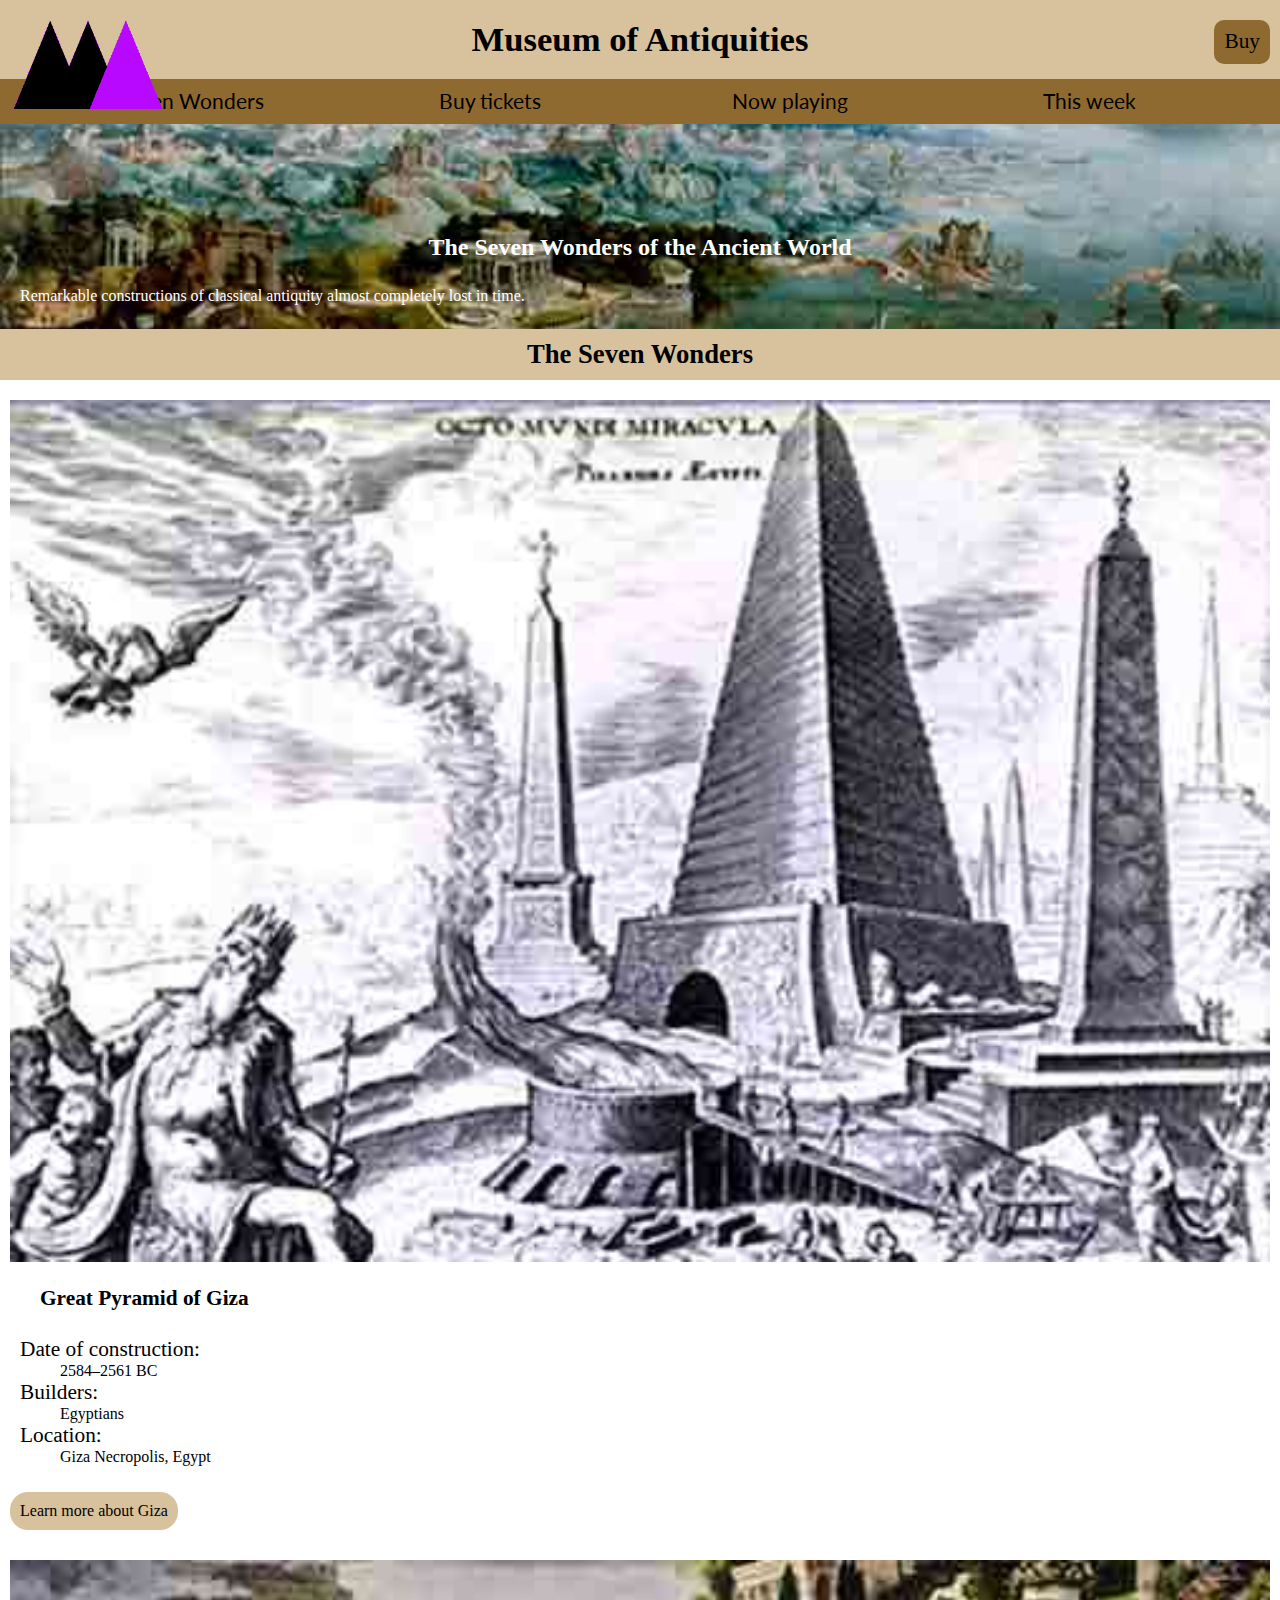
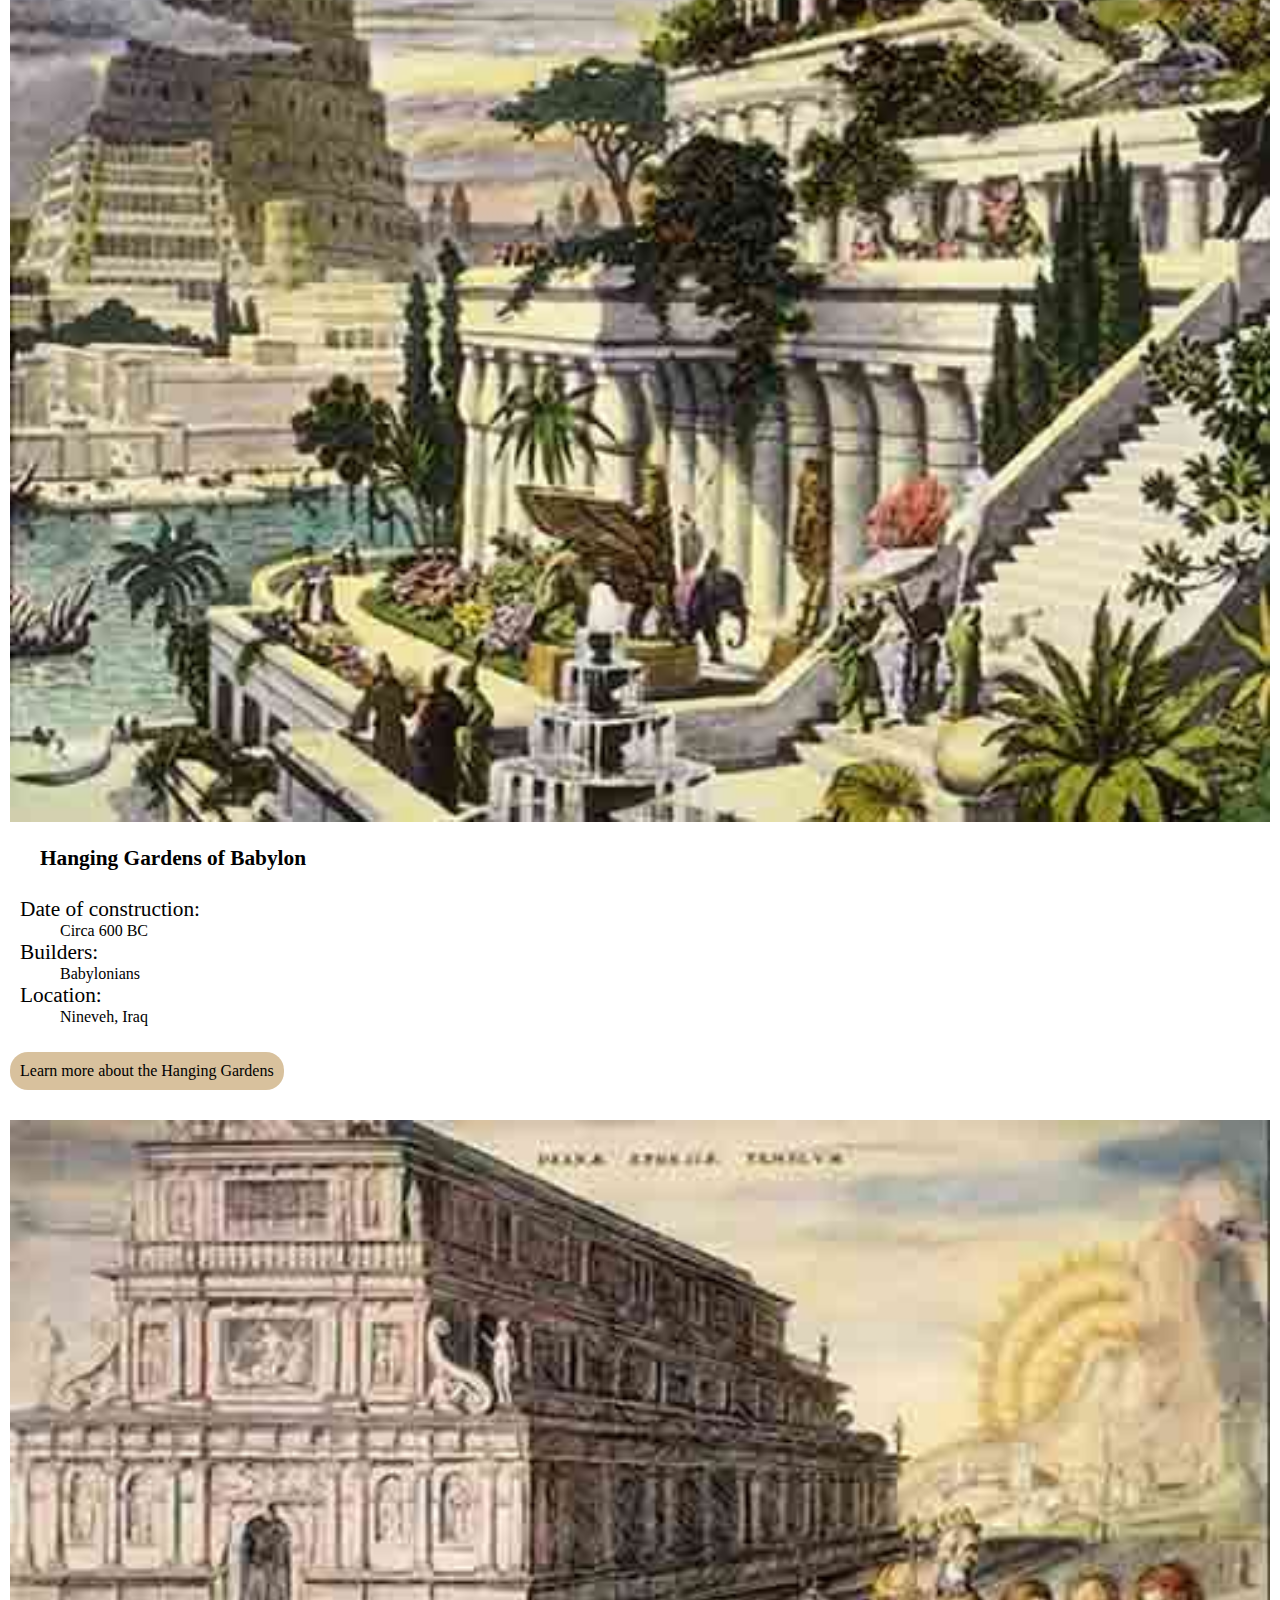
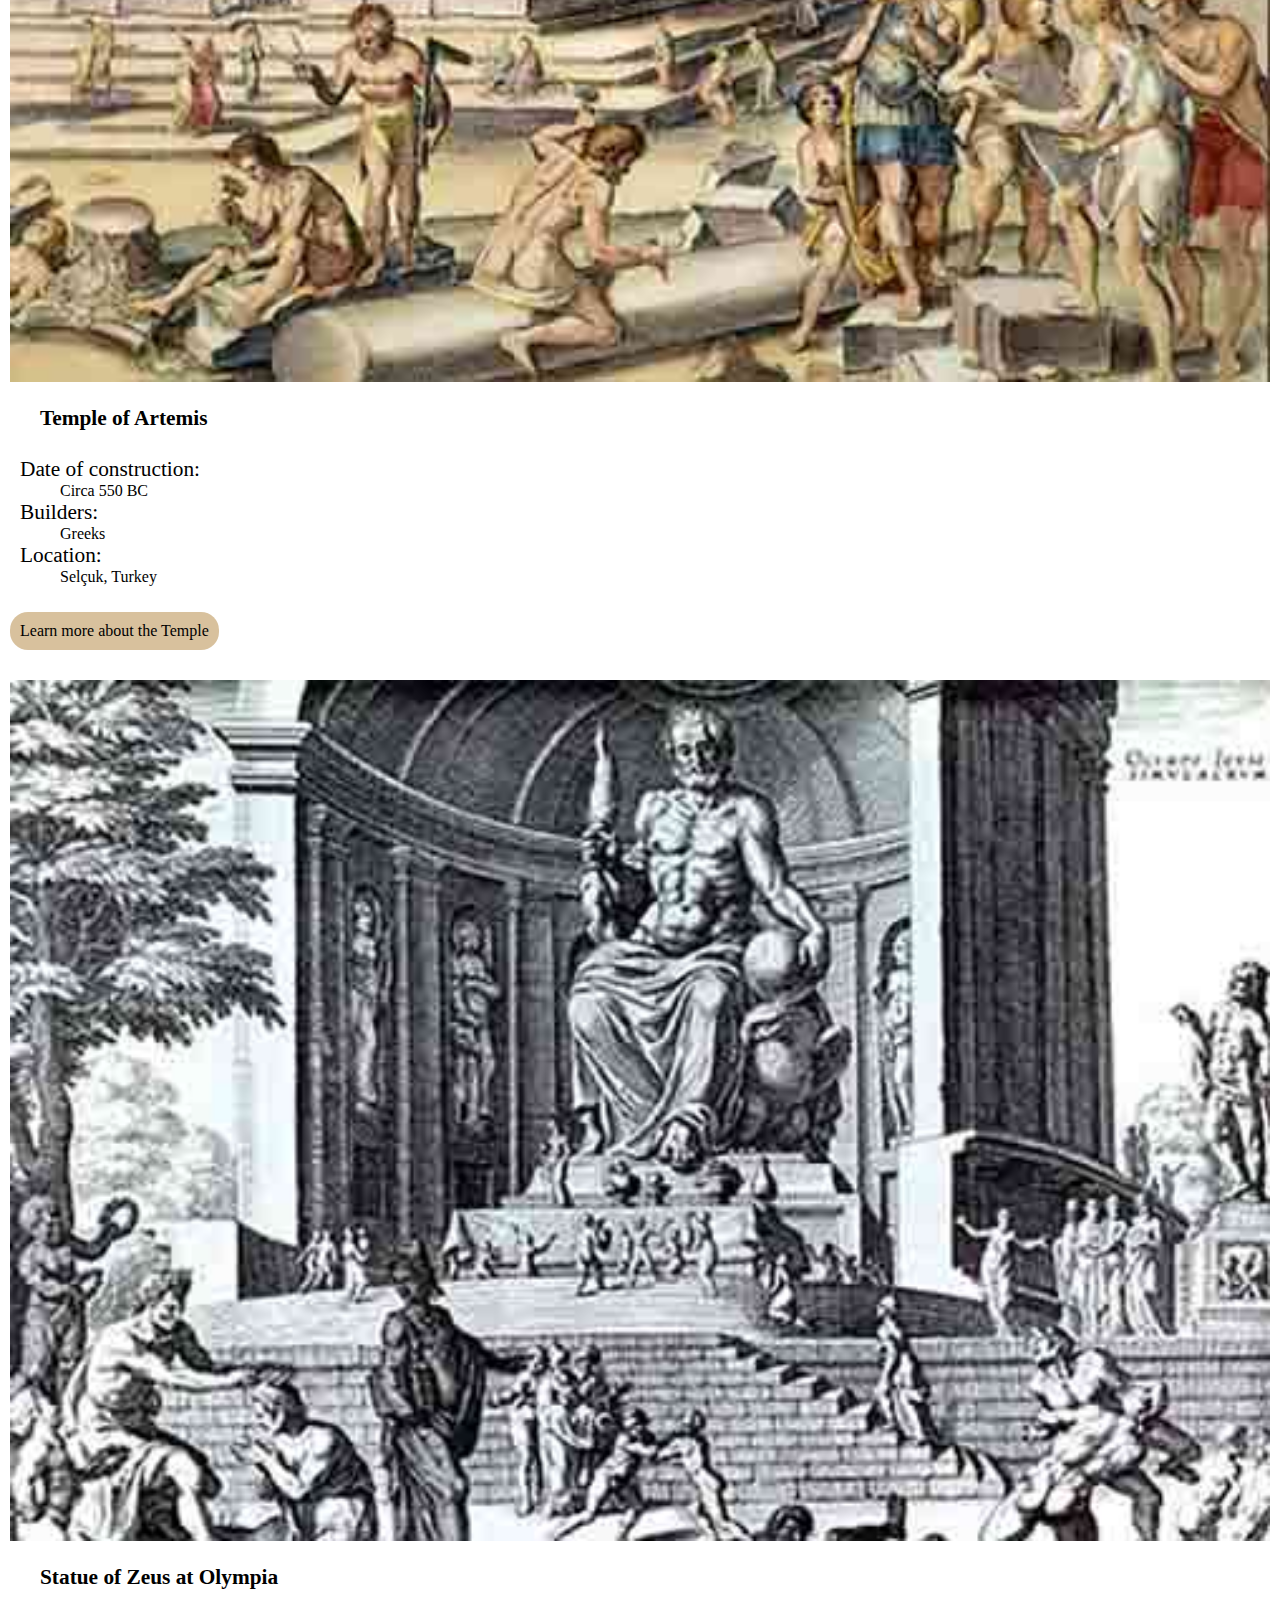
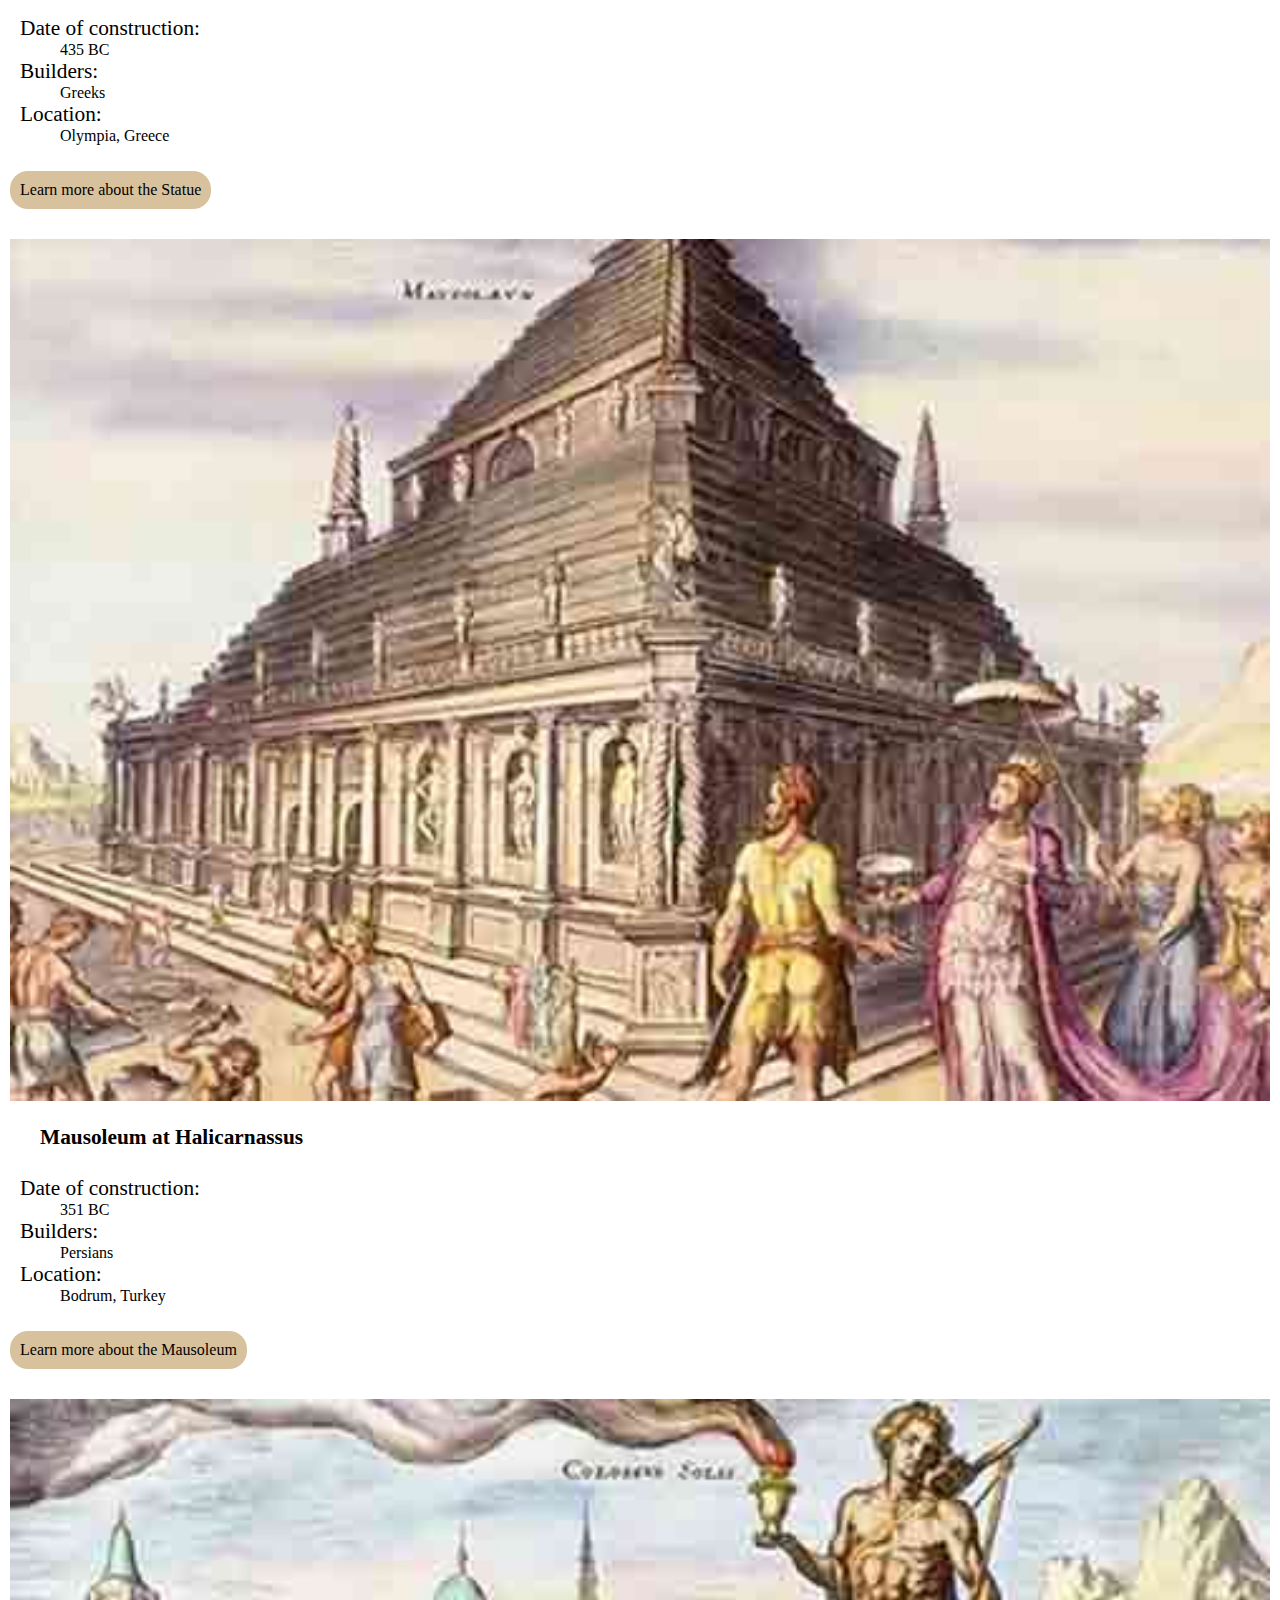
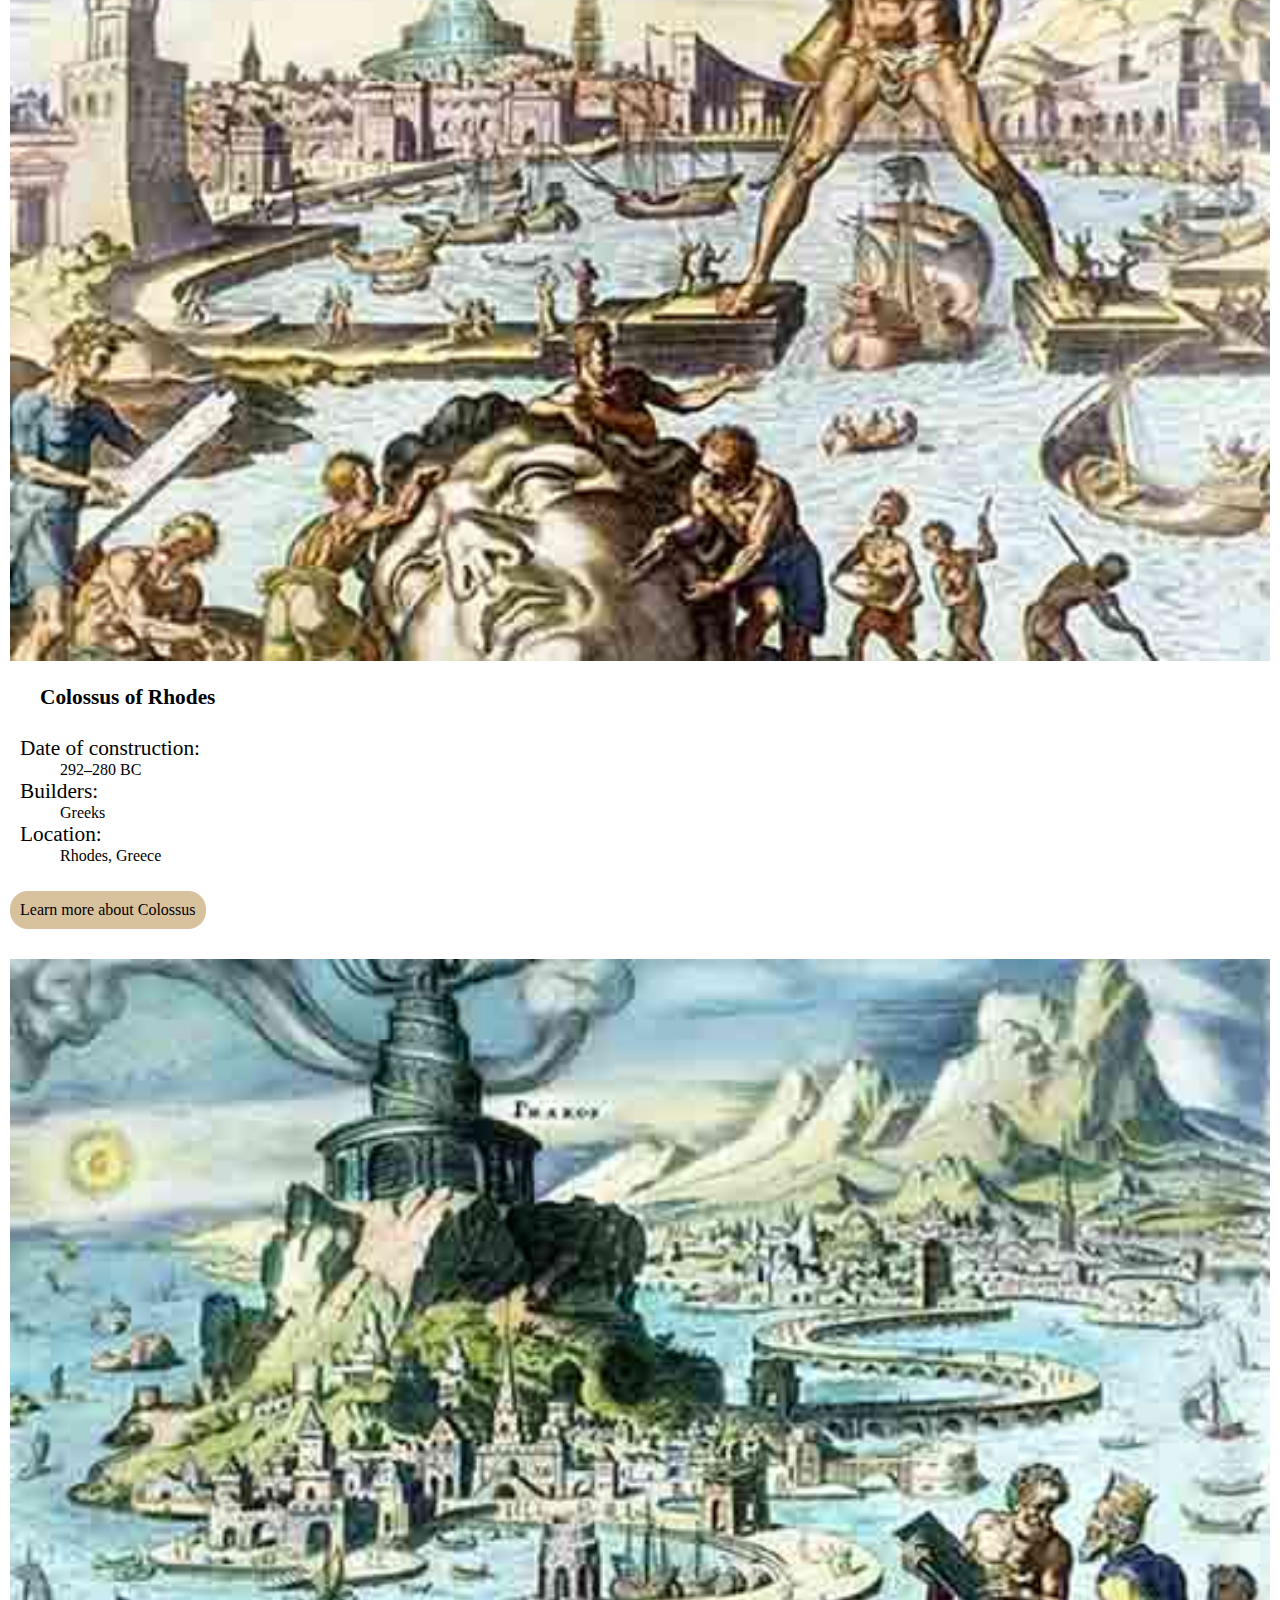
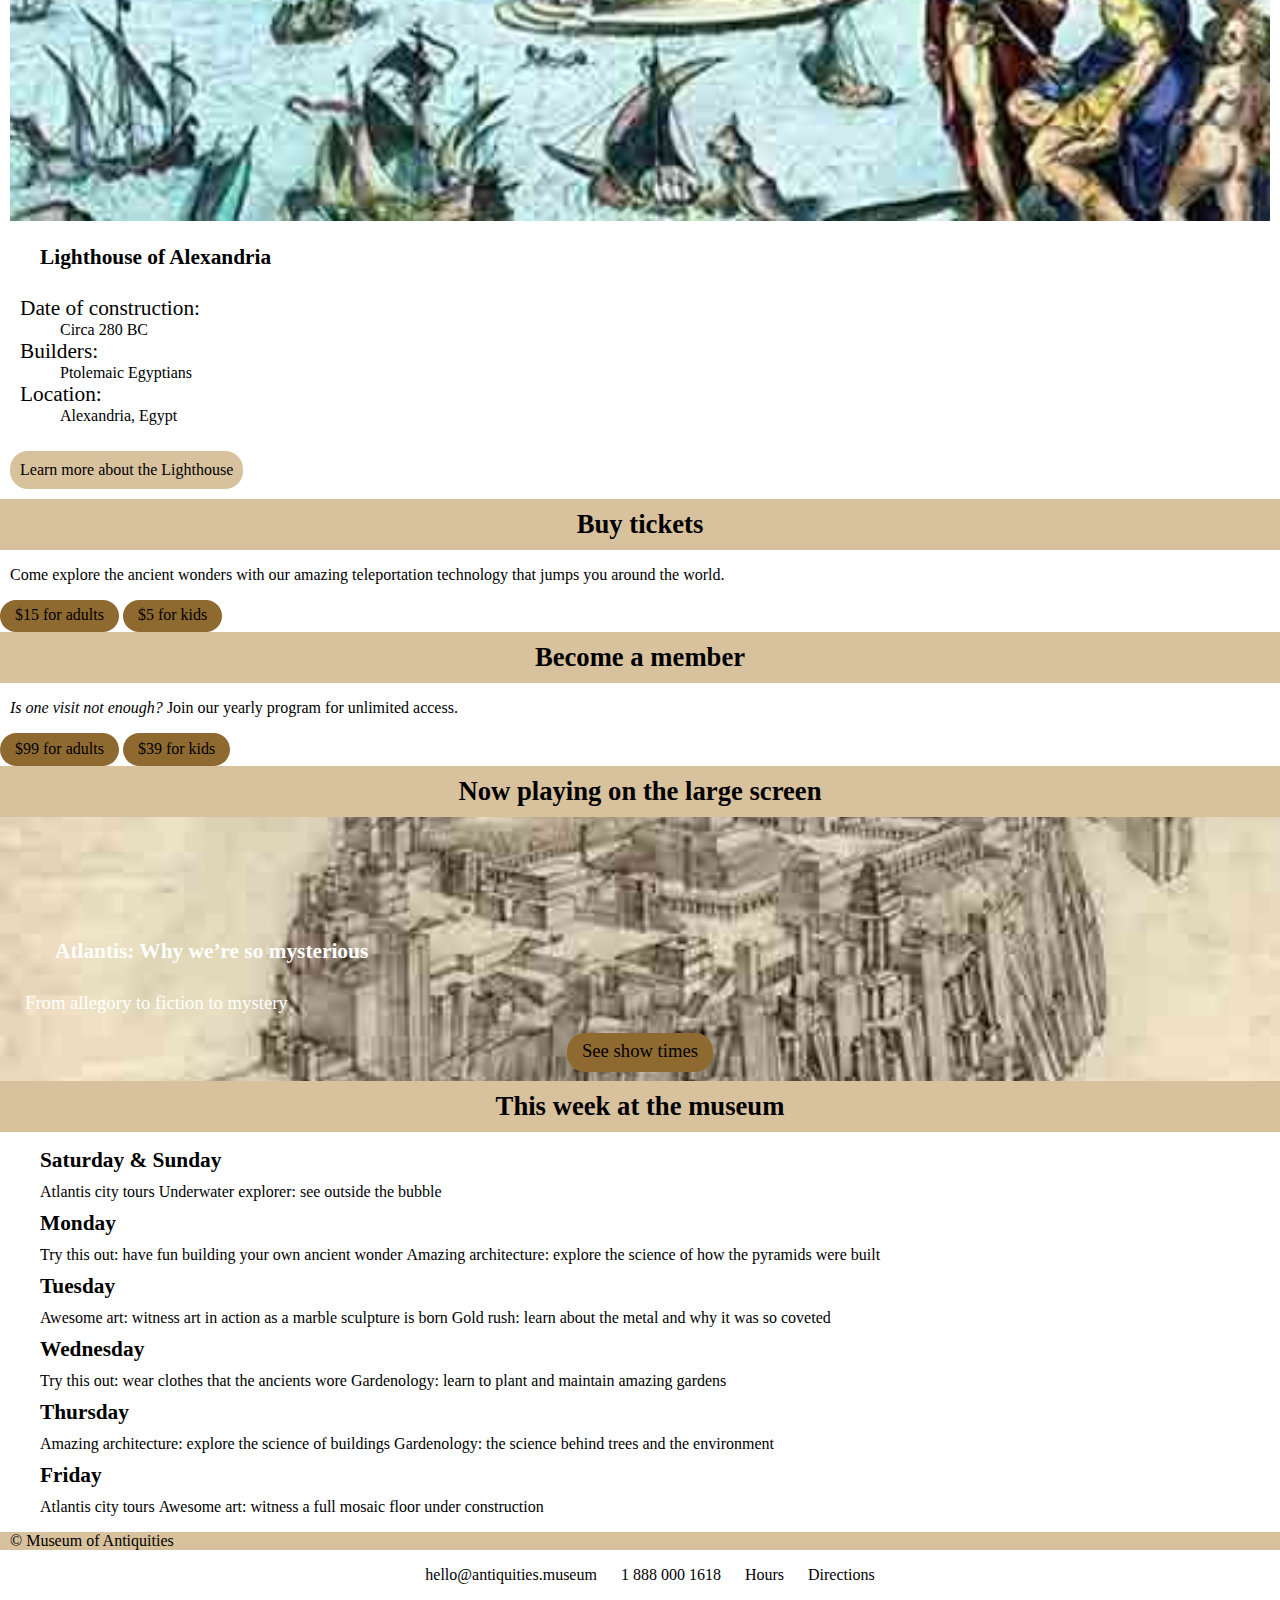
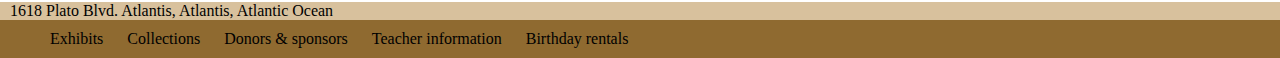
==== index.html @ 50711bfc "meta names" ====
<!DOCTYPE html>
<html lang="en-ca">
	<head>
		<meta charset="utf-8">
		<title>Museum of Antiquities</title>
		<link href="css/main.css" rel="stylesheet">
		<link href='https://fonts.googleapis.com/css?family=Gentium+Book+Basic:400,700|Lato' rel='stylesheet' type='text/css'>
		<meta name="viewport" content="width=device-width,initial-scale=1">
		<meta name="handheldfriendly" content="true">
		<meta name="mobileoptimized" content="240">
	</head>
	<body>

<header>
	<h1>Museum of Antiquities</h1>
	<a class="buy" href="#buy">Buy</a>
	<img class="logo" src="images/logo.png">

	<nav>
		<ol class="nav">
			<li><a href="#seven">Seven Wonders</a></li>
			<li><a href="#buy">Buy tickets</a></li>
			<li><a href="#now">Now playing</a></li>
			<li><a href="#week">This week</a></li>
		</ol>
	</nav>
</header>

<figure>
<figcaption class="banner">
		<h2> The Seven Wonders of the Ancient World</h2>
			<p>Remarkable constructions of classical antiquity almost completely lost in time.</p>
</figcaption>
</figure>

<h3 id="seven"> The Seven Wonders</h3>

<img class="wonders" src="images/giza.jpg" alt="">
<h4>Great Pyramid of Giza</h4>
	<div>
		<dl>
			<dt>Date of construction:</dt><dd> 2584–2561 BC</dd>
			<dt>Builders:</dt><dd> Egyptians</dd>
			<dt>Location:</dt><dd> Giza Necropolis, Egypt</dd>
		</dl>
	</div>

<a class="button" href="">Learn more about Giza</a>


<img class="wonders" src="images/hanging-gardens.jpg" alt="">
<h4>Hanging Gardens of Babylon</h4>
	<div>
		<dl>
			<dt>Date of construction:</dt><dd> Circa 600 BC</dd>
			<dt>Builders:</dt><dd> Babylonians</dd>
			<dt>Location:</dt><dd> Nineveh, Iraq</dd>
		</dl>
	</div>

<a class="button" href="">Learn more about the Hanging Gardens</a>

<img class="wonders" src="images/temple-of-artemis.jpg" alt="">
<h4>Temple of Artemis</h4>
	<div>
		<dl>
			<dt>Date of construction:</dt><dd> Circa 550 BC</dd>
			<dt>Builders:</dt><dd> Greeks</dd>
			<dt>Location:</dt><dd> Selçuk, Turkey</dd>
		</dl>
	</div>

<a class="button" href="#">Learn more about the Temple</a>

<img class="wonders" src="images/statue-of-zues.jpg" alt="">
<h4>Statue of Zeus at Olympia</h4>
	<div>
		<dl>
			<dt>Date of construction:</dt><dd> 435 BC</dd>
			<dt>Builders:</dt><dd> Greeks</dd>
			<dt>Location:</dt><dd> Olympia, Greece</dd>
		</dl>
	</div>

<a class="button" href="#">Learn more about the Statue</a>

<img class="wonders" src="images/mausoleum.jpg" alt="">
<h4>Mausoleum at Halicarnassus</h4>
	<div>
		<dl>
			<dt>Date of construction:</dt><dd> 351 BC</dd>
			<dt>Builders:</dt><dd> Persians</dd>
			<dt>Location:</dt><dd> Bodrum, Turkey</dd>
		</dl>
	</div>

<a class="button" href="#">Learn more about the Mausoleum</a>

<img class="wonders" src="images/colossus.jpg" alt="">
<h4>Colossus of Rhodes</h4>
	<div>
		<dl>
			<dt>Date of construction:</dt><dd> 292–280 BC</dd>
			<dt>Builders:</dt><dd> Greeks</dd>
			<dt>Location:</dt><dd> Rhodes, Greece</dd>
		</dl>
	</div>

<a class="button" href="#">Learn more about Colossus</a>

<img class="wonders" src="images/pharos-of-alexandria.jpg" alt="">
<h4>Lighthouse of Alexandria</h4>
	<div>
		<dl>
			<dt>Date of construction:</dt><dd> Circa 280 BC</dd>
			<dt>Builders:</dt><dd> Ptolemaic Egyptians</dd>
			<dt>Location:</dt><dd> Alexandria, Egypt</dd>
		</dl>
	</div>

<a class="button" href="#">Learn more about the Lighthouse</a>

<h3 id="buy">Buy tickets</h3>

<p>Come explore the ancient wonders with our amazing teleportation technology that jumps you around the world.</p>

<a class="tickets" href="#money">$15 for adults</a>
<a class="tickets" href="#money">$5 for kids</a>

<h3>Become a member</h3>

<p><em>Is one visit not enough?</em>
Join our yearly program for unlimited access.</p>

<a class="tickets" href="#money">$99 for adults</a>
<a class="tickets" href="#money">$39 for kids</a>



<h3 id="now">Now playing on the large screen</h3>

<figure>
	<figcaption class="atlantis">
		<h4>Atlantis: Why we’re so mysterious</h4>
			<p>From allegory to fiction to mystery</p>
			<a class="tickets" href="#money">See show times</a>
	</figcaption>
</figure>



<h3 id="week">This week at the museum</h3>
	<ol>
		<li>
			<h4>Saturday & Sunday</h4>
				<ul>
					<li>Atlantis city tours</li>
					<li>Underwater explorer: see outside the bubble</li>
				</ul>
		</li>

		<li>
			<h4>Monday</h4>
				<ul>
					<li>Try this out: have fun building your own ancient wonder</li>
					<li>Amazing architecture: explore the science of how the pyramids were built</li>
				</ul>
		</li>

		<li>
			<h4>Tuesday</h4>
				<ul>
					<li>Awesome art: witness art in action as a marble sculpture is born</li>
					<li>Gold rush: learn about the metal and why it was so coveted</li>
				</ul>
		</li>

		<li>
			<h4>Wednesday</h4>
				<ul>
					<li>Try this out: wear clothes that the ancients wore</li>
					<li>Gardenology: learn to plant and maintain amazing gardens</li>
				</ul>
		</li>

		<li>
			<h4>Thursday</h4>
				<ul>
					<li>Amazing architecture: explore the science of buildings</li>
					<li>Gardenology: the science behind trees and the environment</li>
				</ul>
		</li>

		<li>
			<h4>Friday</h4>
				<ul>
					<li>Atlantis city tours</li>
					<li>Awesome art: witness a full mosaic floor under construction</li>
				</ul>
		</li>
	</ol>

<footer>
	<p>© Museum of Antiquities</p>
		<ul class="contact">
			<li><a class="space" href="#email">hello@antiquities.museum</a></li>
			<li><a href="#number">1 888 000 1618</a></li>
			<li><a class="space" href="#hours">Hours</a></li>
			<li><a href="#directions">Directions</a></li>
		</ul>

	<p>1618 Plato Blvd.
		Atlantis, Atlantis, Atlantic Ocean</p>
		<ul class="bottom">
			<li><a class="link" href="#exhibits">Exhibits</a></li>
			<li><a class="link" href="#collections">Collections</a></li>
			<li><a class="link" href="#donors">Donors & sponsors</a></li>
			<li><a class="link" href="#teacher">Teacher information</a></li>
			<li><a class="link" href="#birthday">Birthday rentals</a></li>
		</ul>
</footer>
</body>

</html>
---- css/main.css ----
html {
	box-sizing: border-box;
}

*, *::before, *::after {
	box-sizing: inherit;
}

body{
	margin:0;
}

h1{
	text-align: center;
	margin:0;
	font-size: 26pt;
	padding-top: 20px;
	padding-bottom: 20px;
	background-color: #d8c19d;
	font-family:'Gentium Book Basic', serif;
}

.buy{
	position: absolute;
	top: 20px;
	right:10px;
	font-size: 16pt;
	background-color: #8f6a30;
	border-radius: 10px;
	padding-right: 10px;
	padding-left: 10px;
}

nav{
	background-color:#8f6a30;
}

nav ol{
	text-decoration: none;
	font-size: 16pt;
	margin: 0;
	padding: 0;
	text-align: center;
	font-family: 'Lato', sans-serif;
}

nav li{
	display: inline-block;
	width: 23%;
	margin:0;
	padding:0px;
	text-align: center;
}
.nav a {
	text-decoration: none;
	display: block;
}

.nav a:hover {
	background-color:#5f3a00;
	color: #fff;
}

a{
	text-decoration: none;
	display: block;
	padding: 0.4em 0 0.5em;
	color: #000;
}

.button{
	background-color:#d8c19d;
	display: inline-block;
	padding: 10px;
	border-radius: 18px;
	text-align: center;
	margin: 10px;
}

figcaption{
	margin: 0;
	padding: 5em 10px 0.5em;
	color: #fff;
	font-size: 12pt;
	text-align: center;
	position:relative;
	display: block;
}

.banner{
	background: url("../images/maerten.jpg") center center / cover no-repeat;
	width: 100%;
}

figure{
	margin:0;
}

h2{
	text-align: center;
	padding:10px;
	margin-bottom: 0;
	font-family:'Gentium Book Basic', serif;
}

h3{
	text-align: center;
	padding:10px;
	margin-bottom: 0;
	background-color: #d8c19d;
	margin-top: 0;
	font-size: 20pt;
	font-family:'Gentium Book Basic', serif;
}

h4{
	text-align: left;
	padding: 10px;
	margin-top: 10px;
	margin-bottom: 0;
	padding-top: 0;
	font-size: 16pt;
	padding-left: 40px;
}

.wonders{
	width: 100%;
	padding: 10px;
	padding-top: 20px;
}

div{
	text-align: left;
	padding: 20px;
	padding-top: 0px;
	padding-bottom: 0px;
	display: block;
}

dt{
	display: inline-block;
	font-size: 16pt;
	padding-right: 20px;
}

dd{

	display: block;
}

p{
	padding-left: 10px;
	padding-right: 10px;
	text-align: left;
}

.atlantis{
	background: url("../images/maroti.jpg") center center / cover no-repeat;
	width: 100%;
	margin: 0;
	padding: 6em 15px 0.5em;
	color: #fff;
	font-size: 14pt;
	text-align: center;
	position:relative;
	display: block;
}

.tickets{
text-align: center;
display: inline-block;
padding-left: 15px;
padding-right: 15px;
background-color: #8f6a30;
border-radius: 18px;

}

ol{
	text-decoration: none;
	list-style: none;
	padding: 0;
}

ul li{
	list-style: none;
	text-align: left;
	padding: 0;
	display: inline-block;
}

.bottom{
	background-color: #8f6a30;
	margin: 0;
	width: 100%;
}

.link{
	padding: 10px;
}

li{
	text-align: left;
}

footer p{
	background-color: #d8c19d;
	margin:0;
}

.contact{
	text-align: center;
	padding:10px;
	margin: 0;
}

.space{
	padding-left: 20px;
	padding-right: 20px;
	text-align: center;
	display: inline-block;
}

.logo{
	position: absolute;
	top: 20px;
	width:13%;
	padding-left: 10px;
}
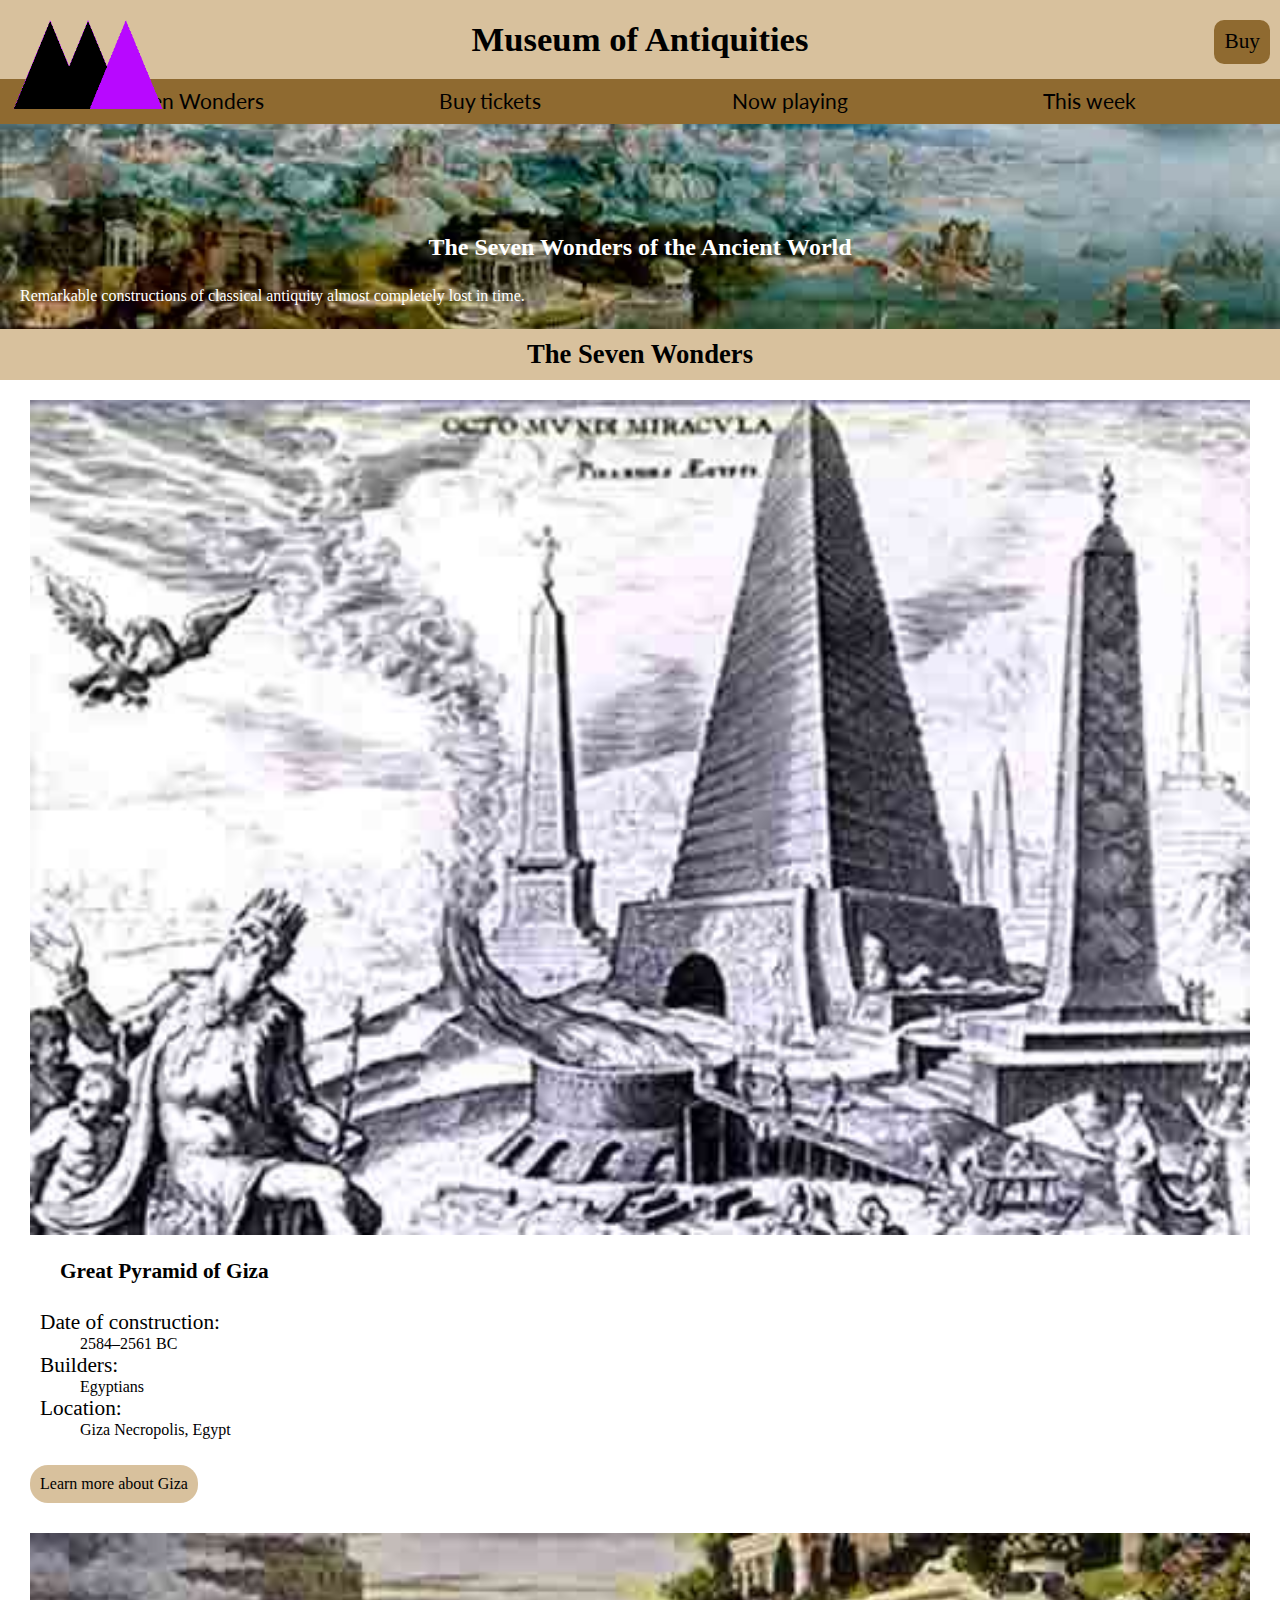
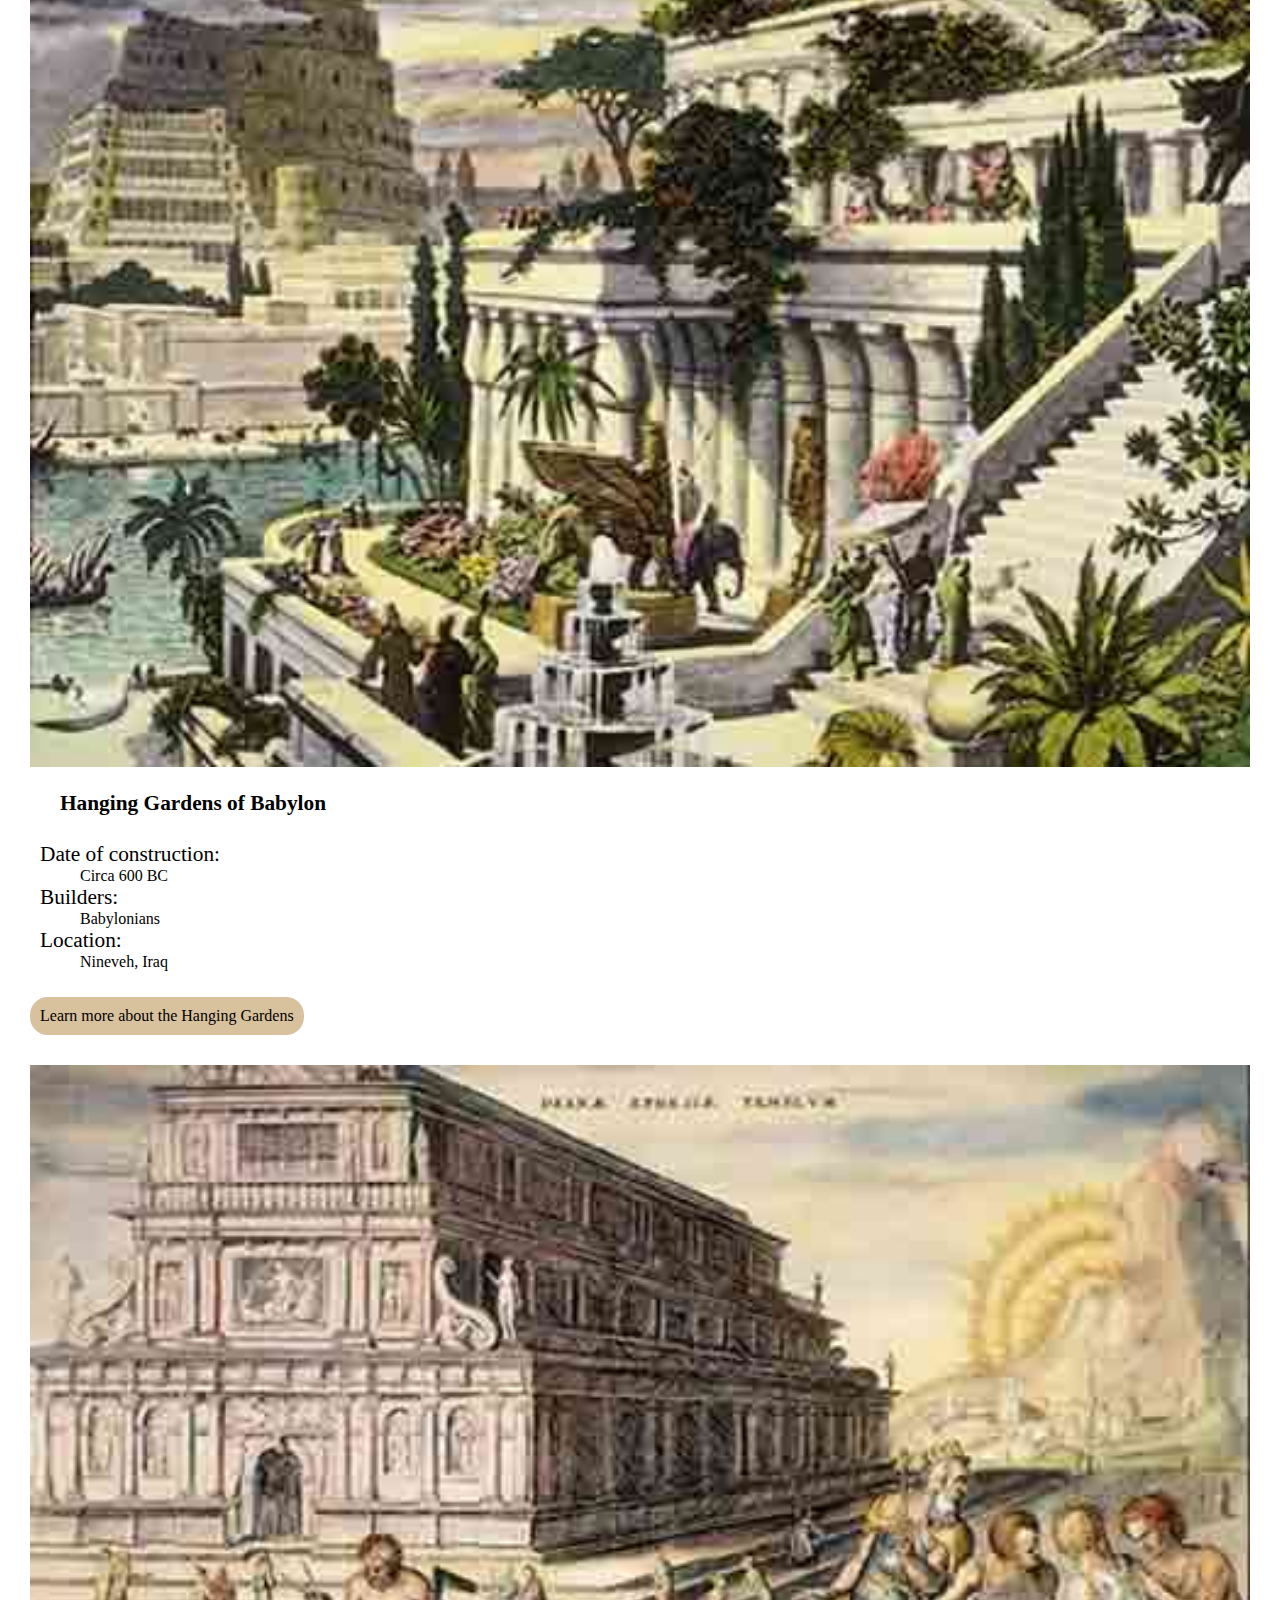
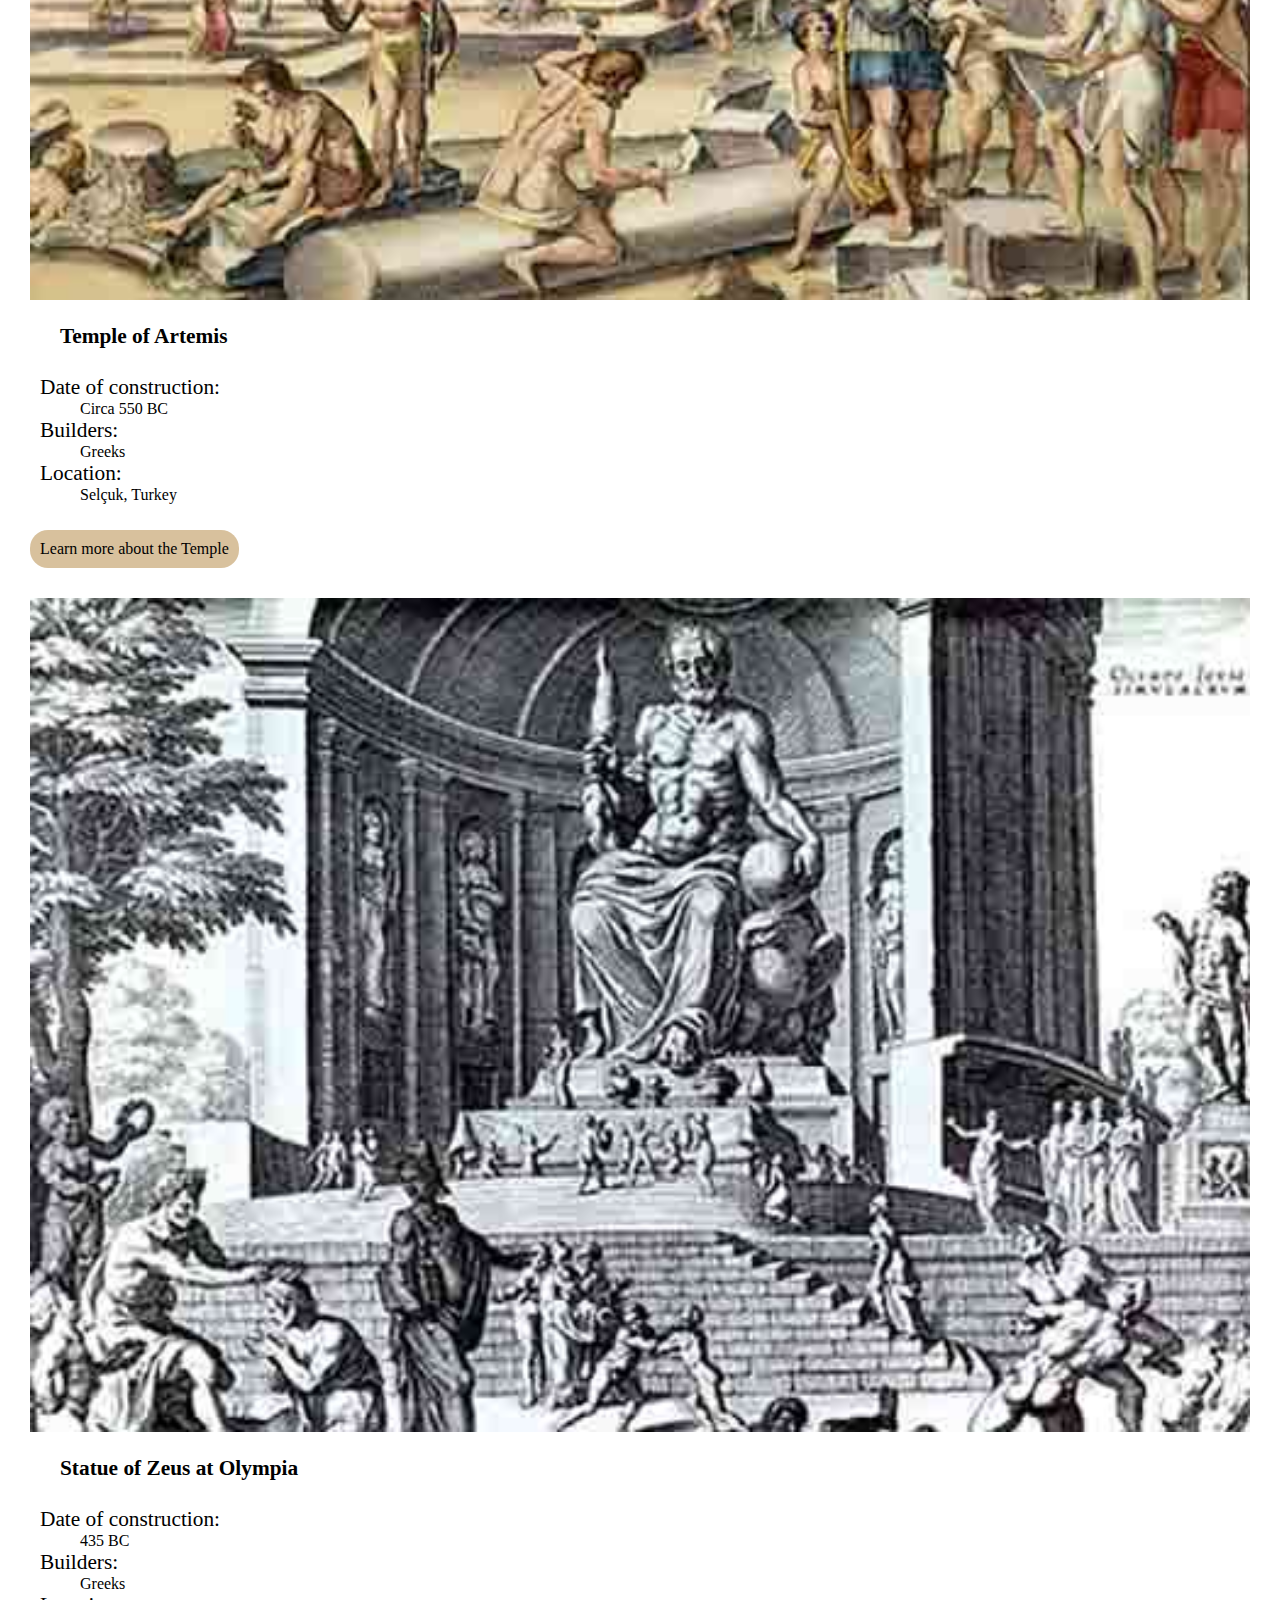
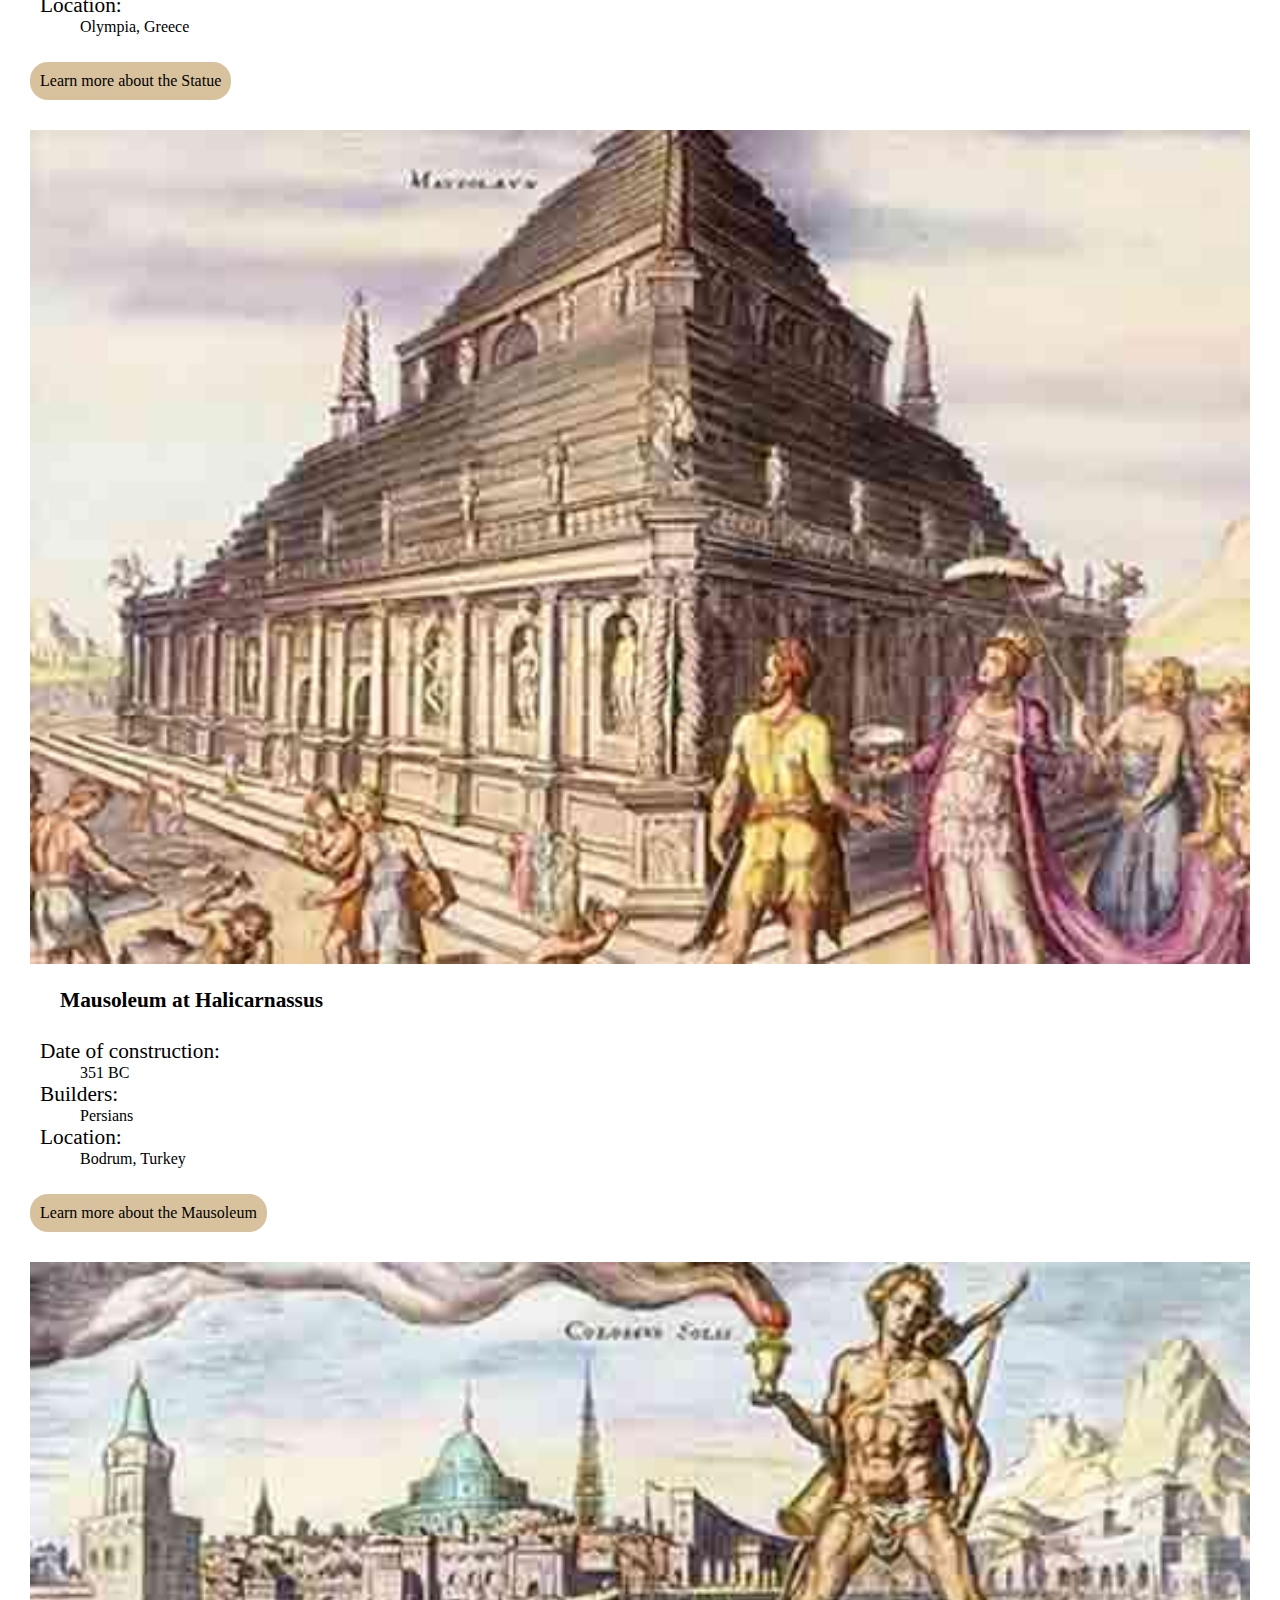
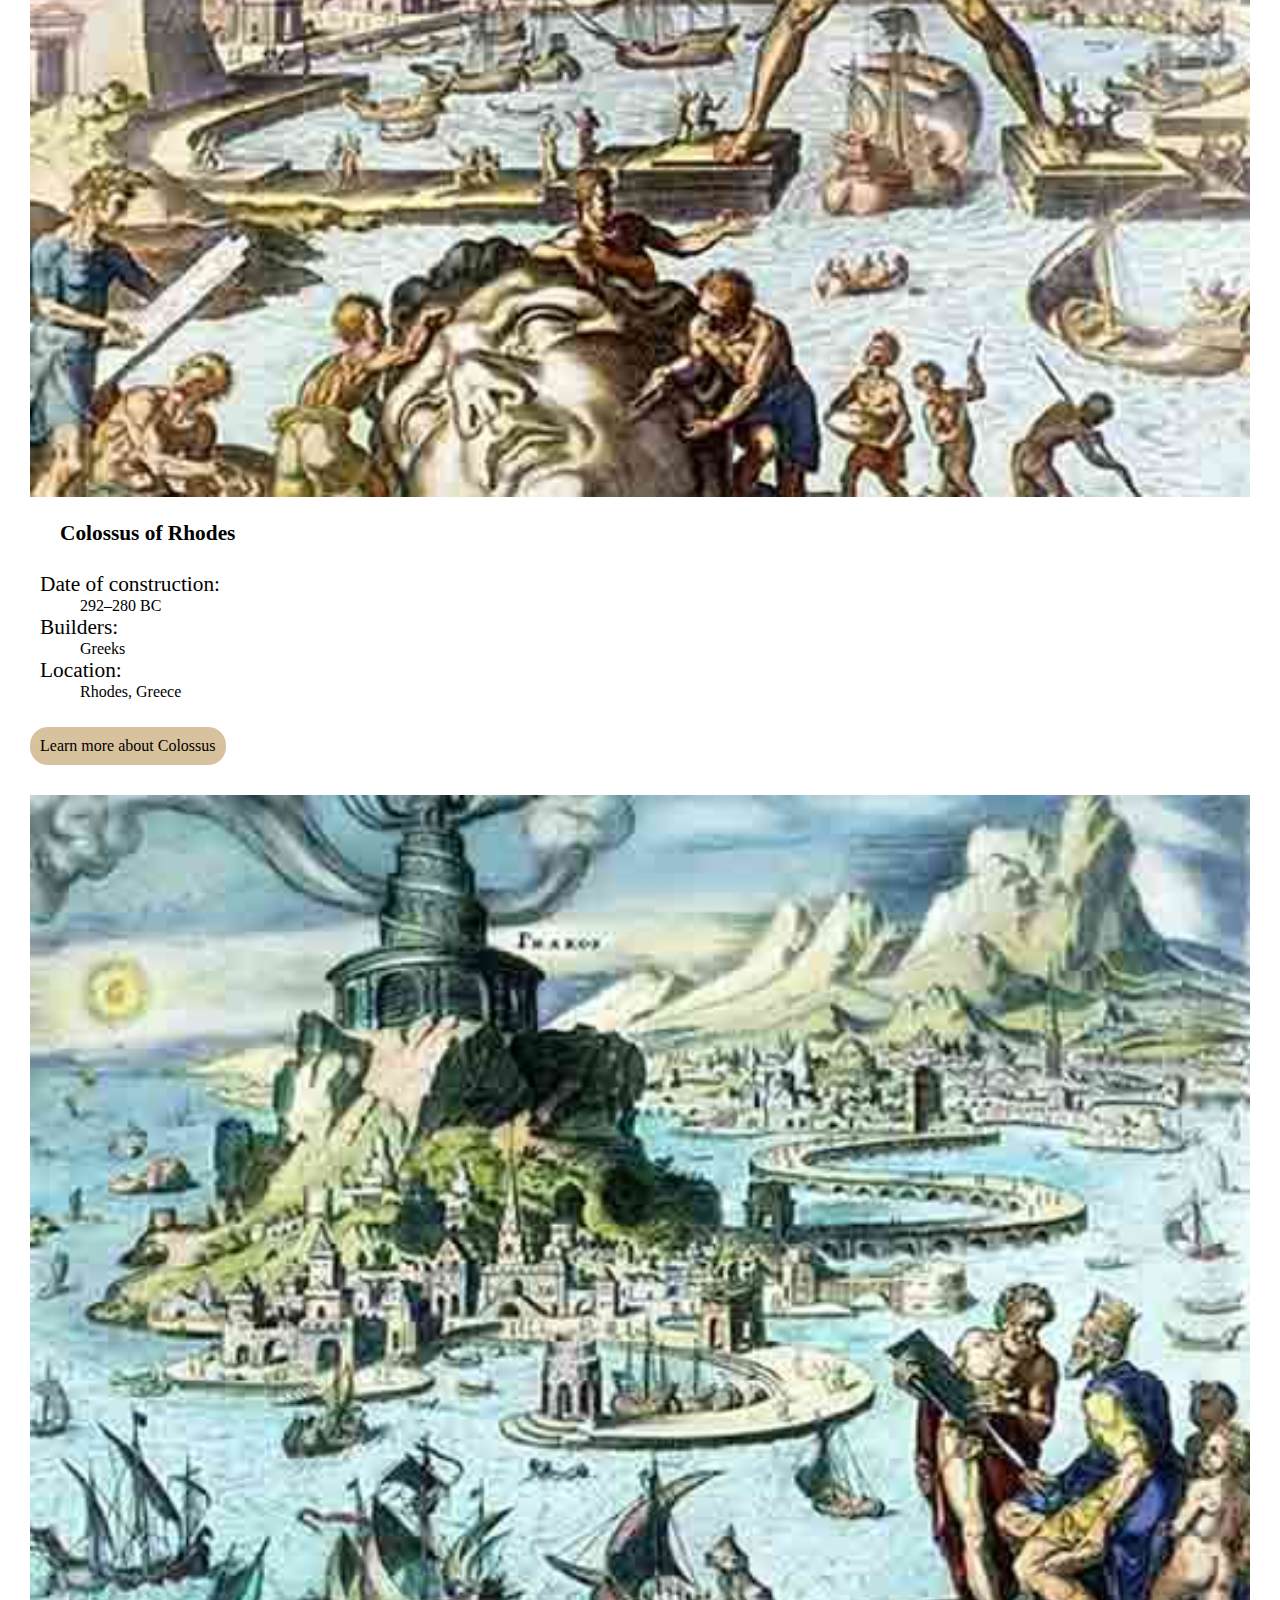
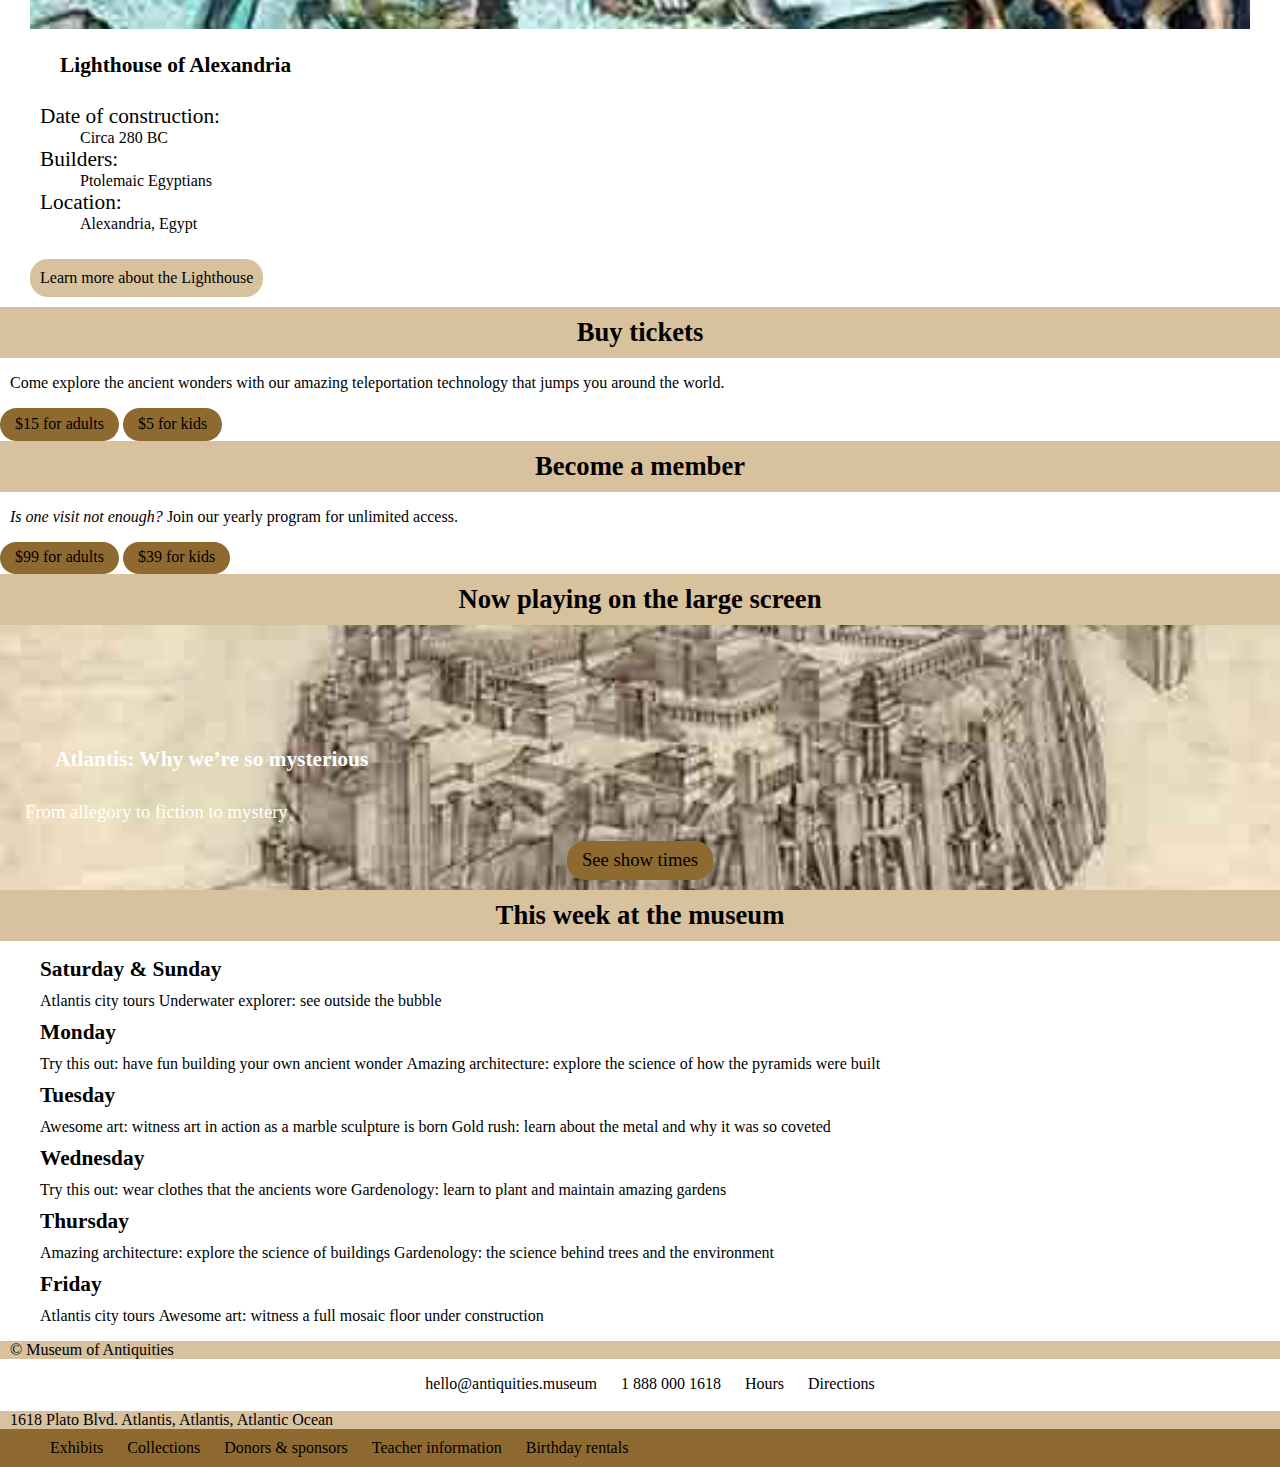
==== commit 049fd743: "Div and class" ====
--- a/index.html
+++ b/index.html
@@ -14,7 +14,7 @@
 <header>
 	<h1>Museum of Antiquities</h1>
 	<a class="buy" href="#buy">Buy</a>
-	<img class="logo" src="images/logo.png">
+	<img class="logo" alt="" src="images/logo.png" >
 
 	<nav>
 		<ol class="nav">
@@ -35,90 +35,104 @@
 
 <h3 id="seven"> The Seven Wonders</h3>
 
+
+<div class="left">
 <img class="wonders" src="images/giza.jpg" alt="">
 <h4>Great Pyramid of Giza</h4>
-	<div>
-		<dl>
-			<dt>Date of construction:</dt><dd> 2584–2561 BC</dd>
-			<dt>Builders:</dt><dd> Egyptians</dd>
-			<dt>Location:</dt><dd> Giza Necropolis, Egypt</dd>
+	<div class="info">
+		<dl>
+			<dt class="date">Date of construction:</dt><dd class="when"> 2584–2561 BC</dd>
+			<dt class="builders">Builders:</dt><dd class="who"> Egyptians</dd>
+			<dt class="location">Location:</dt><dd class="place"> Giza Necropolis, Egypt</dd>
 		</dl>
 	</div>
 
 <a class="button" href="">Learn more about Giza</a>
-
-
+</div>
+
+<div class="right">
 <img class="wonders" src="images/hanging-gardens.jpg" alt="">
 <h4>Hanging Gardens of Babylon</h4>
-	<div>
-		<dl>
-			<dt>Date of construction:</dt><dd> Circa 600 BC</dd>
-			<dt>Builders:</dt><dd> Babylonians</dd>
-			<dt>Location:</dt><dd> Nineveh, Iraq</dd>
+	<div class="info">
+		<dl>
+			<dt class="date">Date of construction:</dt><dd class="when"> Circa 600 BC</dd>
+			<dt class="builders">Builders:</dt><dd class="who"> Babylonians</dd>
+			<dt class="location">Location:</dt><dd class="place"> Nineveh, Iraq</dd>
 		</dl>
 	</div>
 
 <a class="button" href="">Learn more about the Hanging Gardens</a>
-
+</div>
+
+<div class="left">
 <img class="wonders" src="images/temple-of-artemis.jpg" alt="">
 <h4>Temple of Artemis</h4>
-	<div>
-		<dl>
-			<dt>Date of construction:</dt><dd> Circa 550 BC</dd>
-			<dt>Builders:</dt><dd> Greeks</dd>
-			<dt>Location:</dt><dd> Selçuk, Turkey</dd>
+	<div class="info">
+		<dl>
+			<dt class="date">Date of construction:</dt><dd class="when"> Circa 550 BC</dd>
+			<dt class="builders">Builders:</dt><dd class="who"> Greeks</dd>
+			<dt class="location">Location:</dt><dd class="place"> Selçuk, Turkey</dd>
 		</dl>
 	</div>
 
 <a class="button" href="#">Learn more about the Temple</a>
-
+</div>
+
+<div class="right">
 <img class="wonders" src="images/statue-of-zues.jpg" alt="">
 <h4>Statue of Zeus at Olympia</h4>
-	<div>
-		<dl>
-			<dt>Date of construction:</dt><dd> 435 BC</dd>
-			<dt>Builders:</dt><dd> Greeks</dd>
-			<dt>Location:</dt><dd> Olympia, Greece</dd>
+	<div class="info">
+		<dl>
+			<dt class="date">Date of construction:</dt><dd class="when"> 435 BC</dd>
+			<dt class="builders">Builders:</dt><dd class="who"> Greeks</dd>
+			<dt class="location">Location:</dt><dd class="place"> Olympia, Greece</dd>
 		</dl>
 	</div>
 
 <a class="button" href="#">Learn more about the Statue</a>
-
+</div>
+
+<div class="left">
 <img class="wonders" src="images/mausoleum.jpg" alt="">
 <h4>Mausoleum at Halicarnassus</h4>
-	<div>
-		<dl>
-			<dt>Date of construction:</dt><dd> 351 BC</dd>
-			<dt>Builders:</dt><dd> Persians</dd>
-			<dt>Location:</dt><dd> Bodrum, Turkey</dd>
+	<div class="info">
+		<dl>
+			<dt class="date">Date of construction:</dt><dd class="when"> 351 BC</dd>
+			<dt class="builders">Builders:</dt><dd class="who"> Persians</dd>
+			<dt class="location">Location:</dt><dd class="place"> Bodrum, Turkey</dd>
 		</dl>
 	</div>
 
 <a class="button" href="#">Learn more about the Mausoleum</a>
-
+</div>
+
+<div class="left">
 <img class="wonders" src="images/colossus.jpg" alt="">
 <h4>Colossus of Rhodes</h4>
-	<div>
-		<dl>
-			<dt>Date of construction:</dt><dd> 292–280 BC</dd>
-			<dt>Builders:</dt><dd> Greeks</dd>
-			<dt>Location:</dt><dd> Rhodes, Greece</dd>
+	<div class="info">
+		<dl>
+			<dt class="date">Date of construction:</dt><dd class="when"> 292–280 BC</dd>
+			<dt class="builders">Builders:</dt><dd class="who"> Greeks</dd>
+			<dt class="location">Location:</dt><dd class="place"> Rhodes, Greece</dd>
 		</dl>
 	</div>
 
 <a class="button" href="#">Learn more about Colossus</a>
-
+</div>
+
+<div class="center">
 <img class="wonders" src="images/pharos-of-alexandria.jpg" alt="">
 <h4>Lighthouse of Alexandria</h4>
-	<div>
-		<dl>
-			<dt>Date of construction:</dt><dd> Circa 280 BC</dd>
-			<dt>Builders:</dt><dd> Ptolemaic Egyptians</dd>
-			<dt>Location:</dt><dd> Alexandria, Egypt</dd>
+	<div class="info">
+		<dl>
+			<dt class="date">Date of construction:</dt><dd class="when"> Circa 280 BC</dd>
+			<dt class="builders">Builders:</dt><dd class="who"> Ptolemaic Egyptians</dd>
+			<dt class="location">Location:</dt><dd class="place"> Alexandria, Egypt</dd>
 		</dl>
 	</div>
 
 <a class="button" href="#">Learn more about the Lighthouse</a>
+</div>
 
 <h3 id="buy">Buy tickets</h3>
 
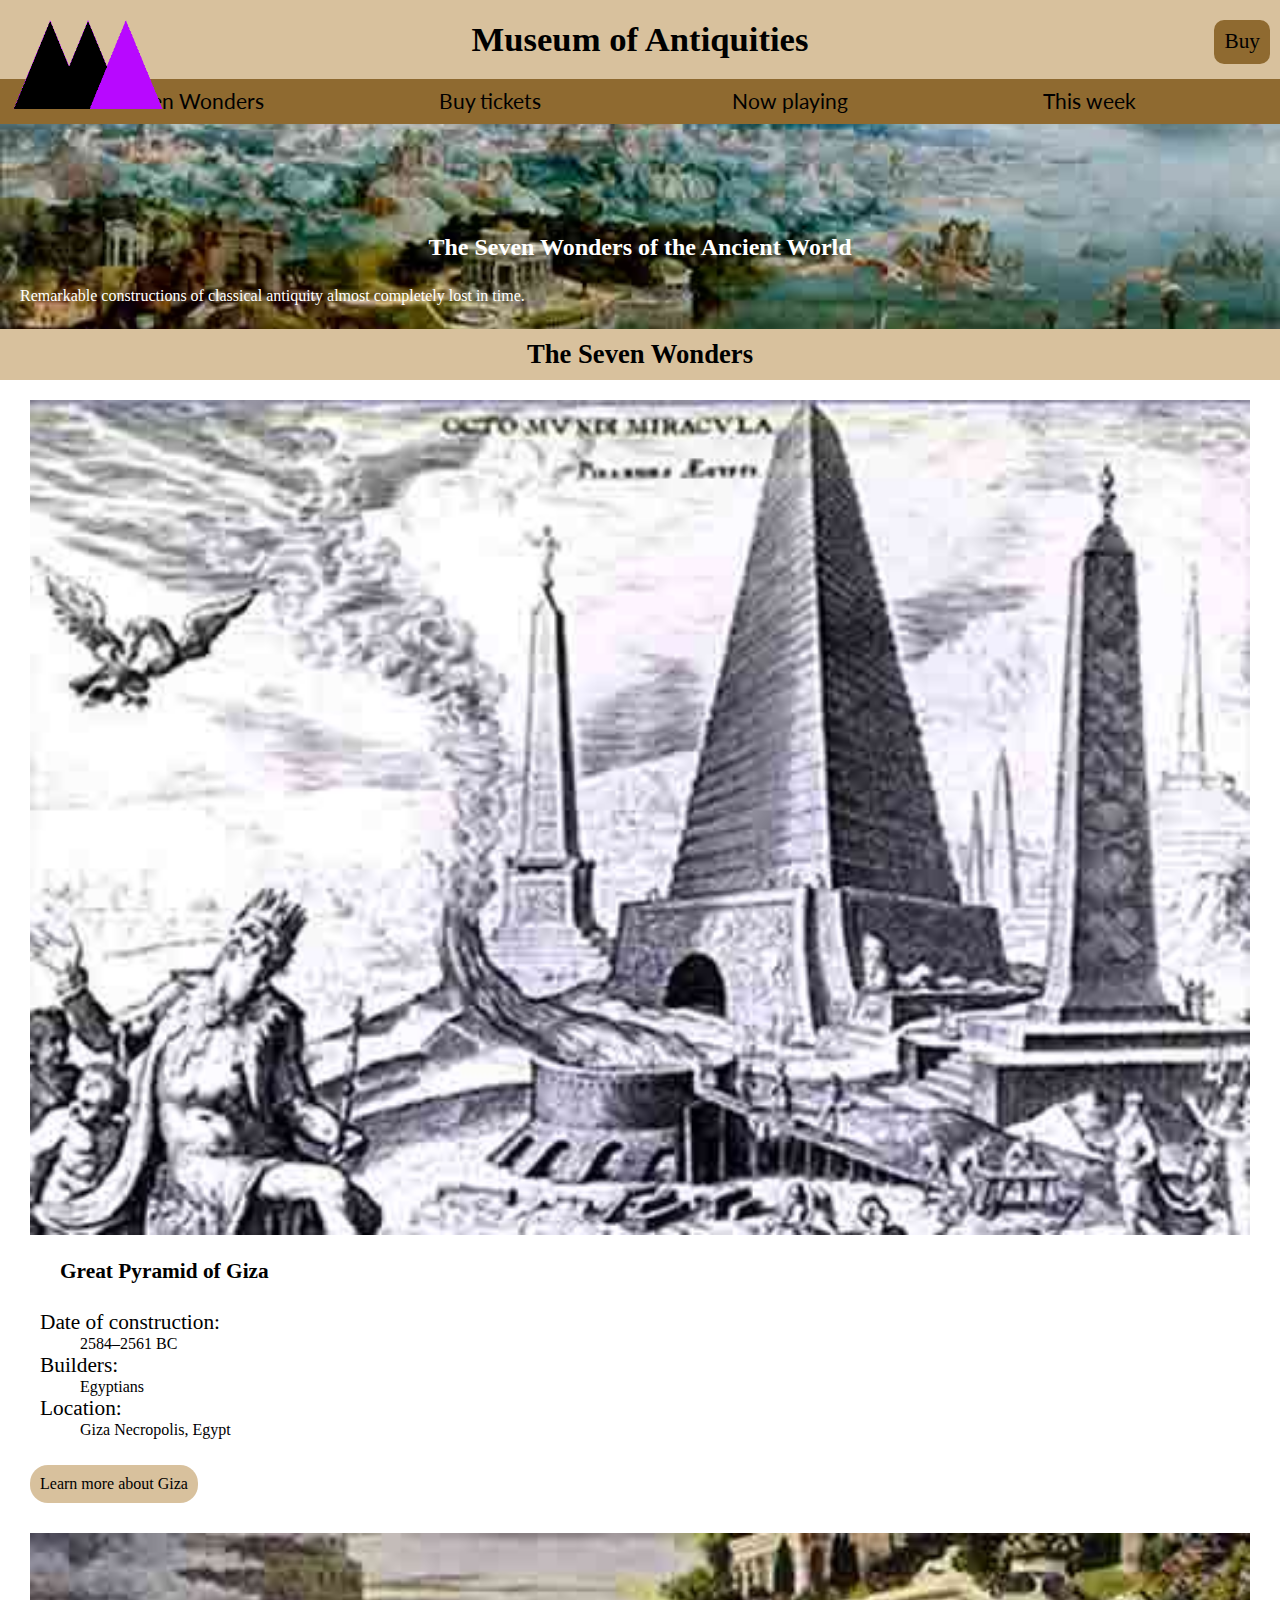
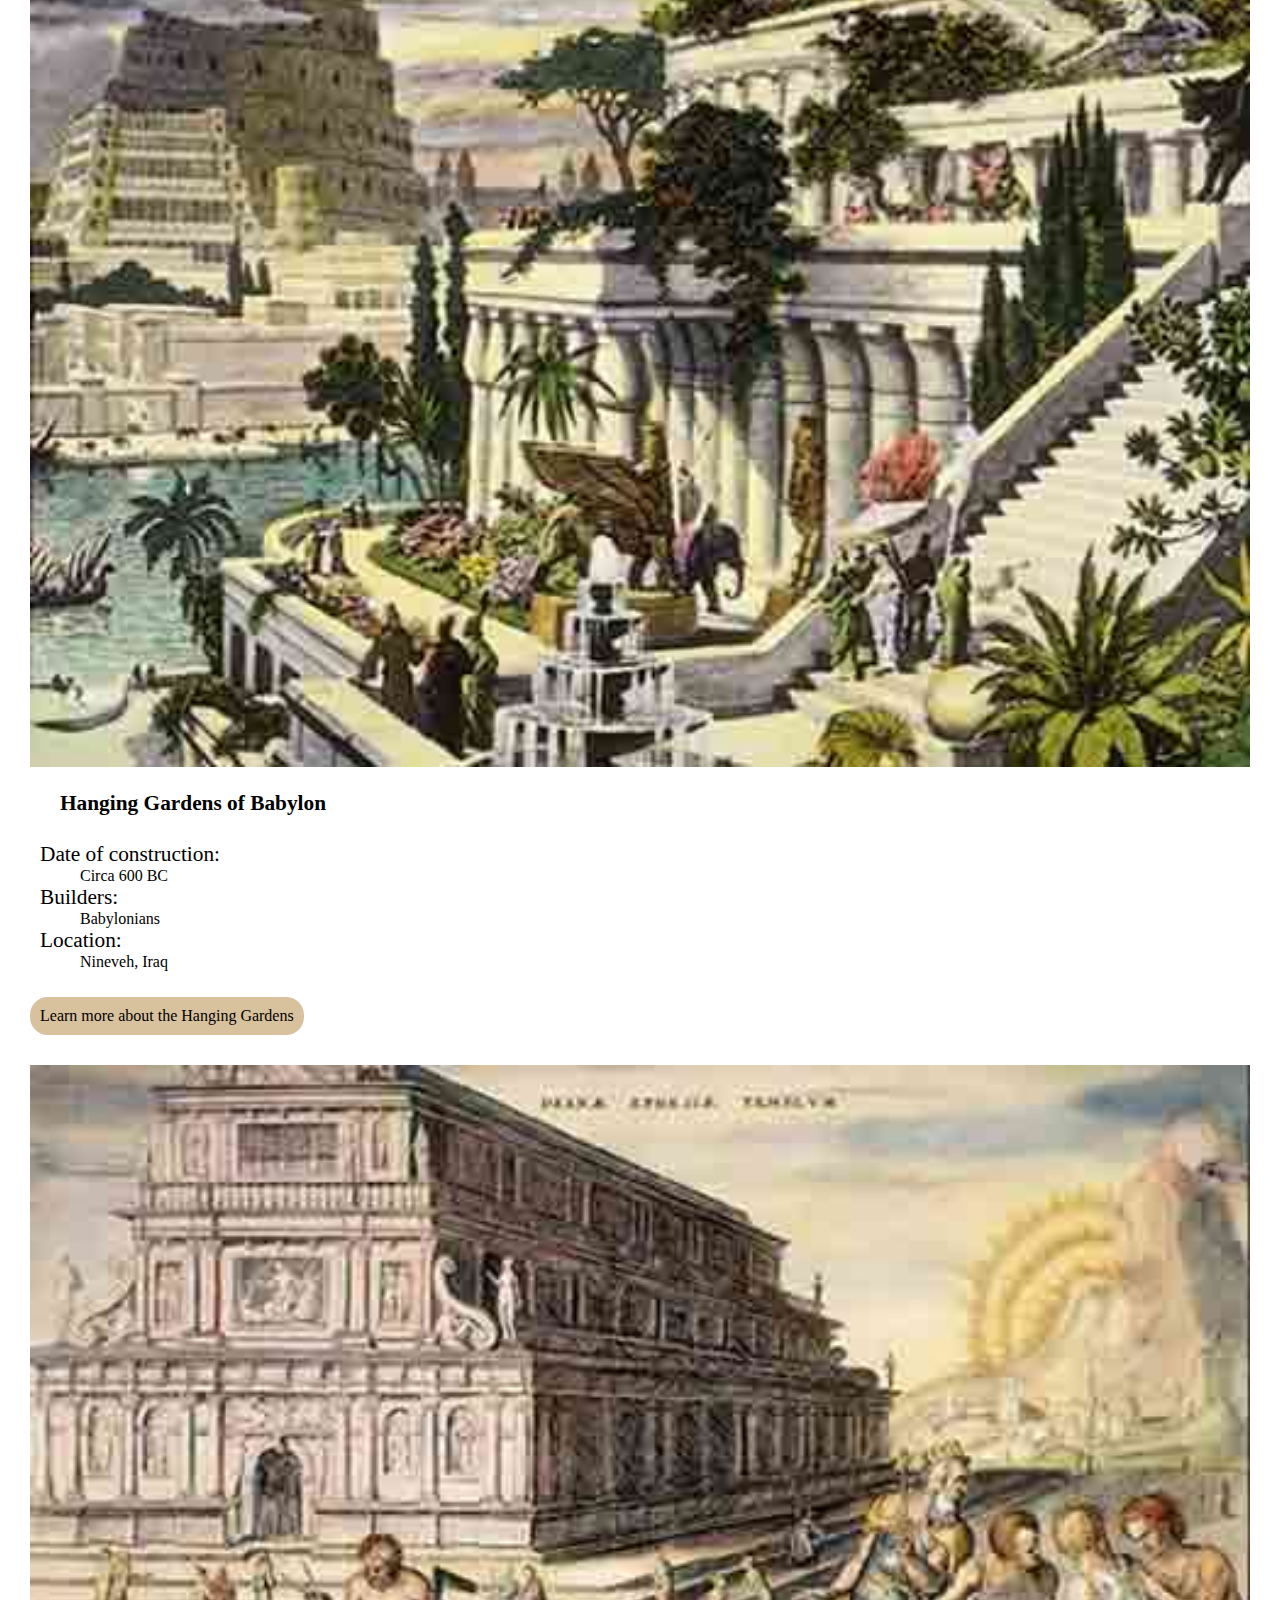
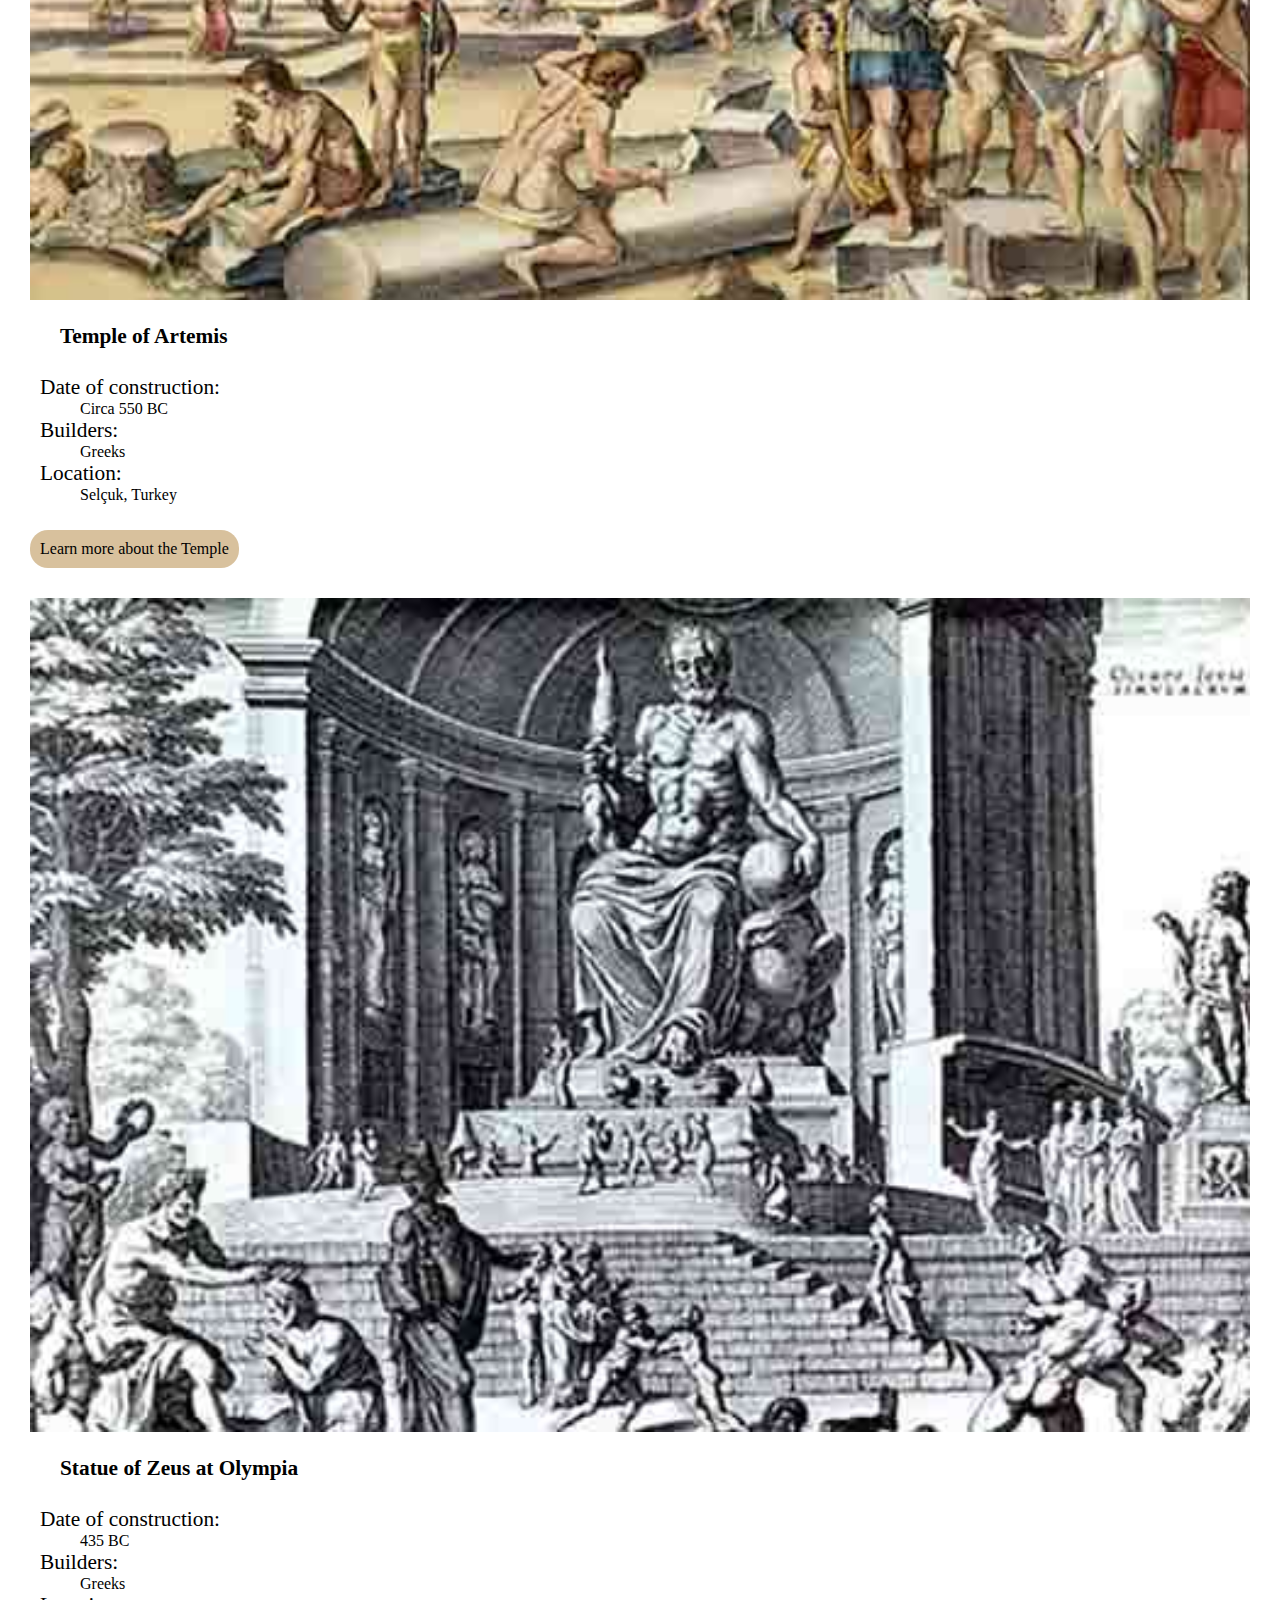
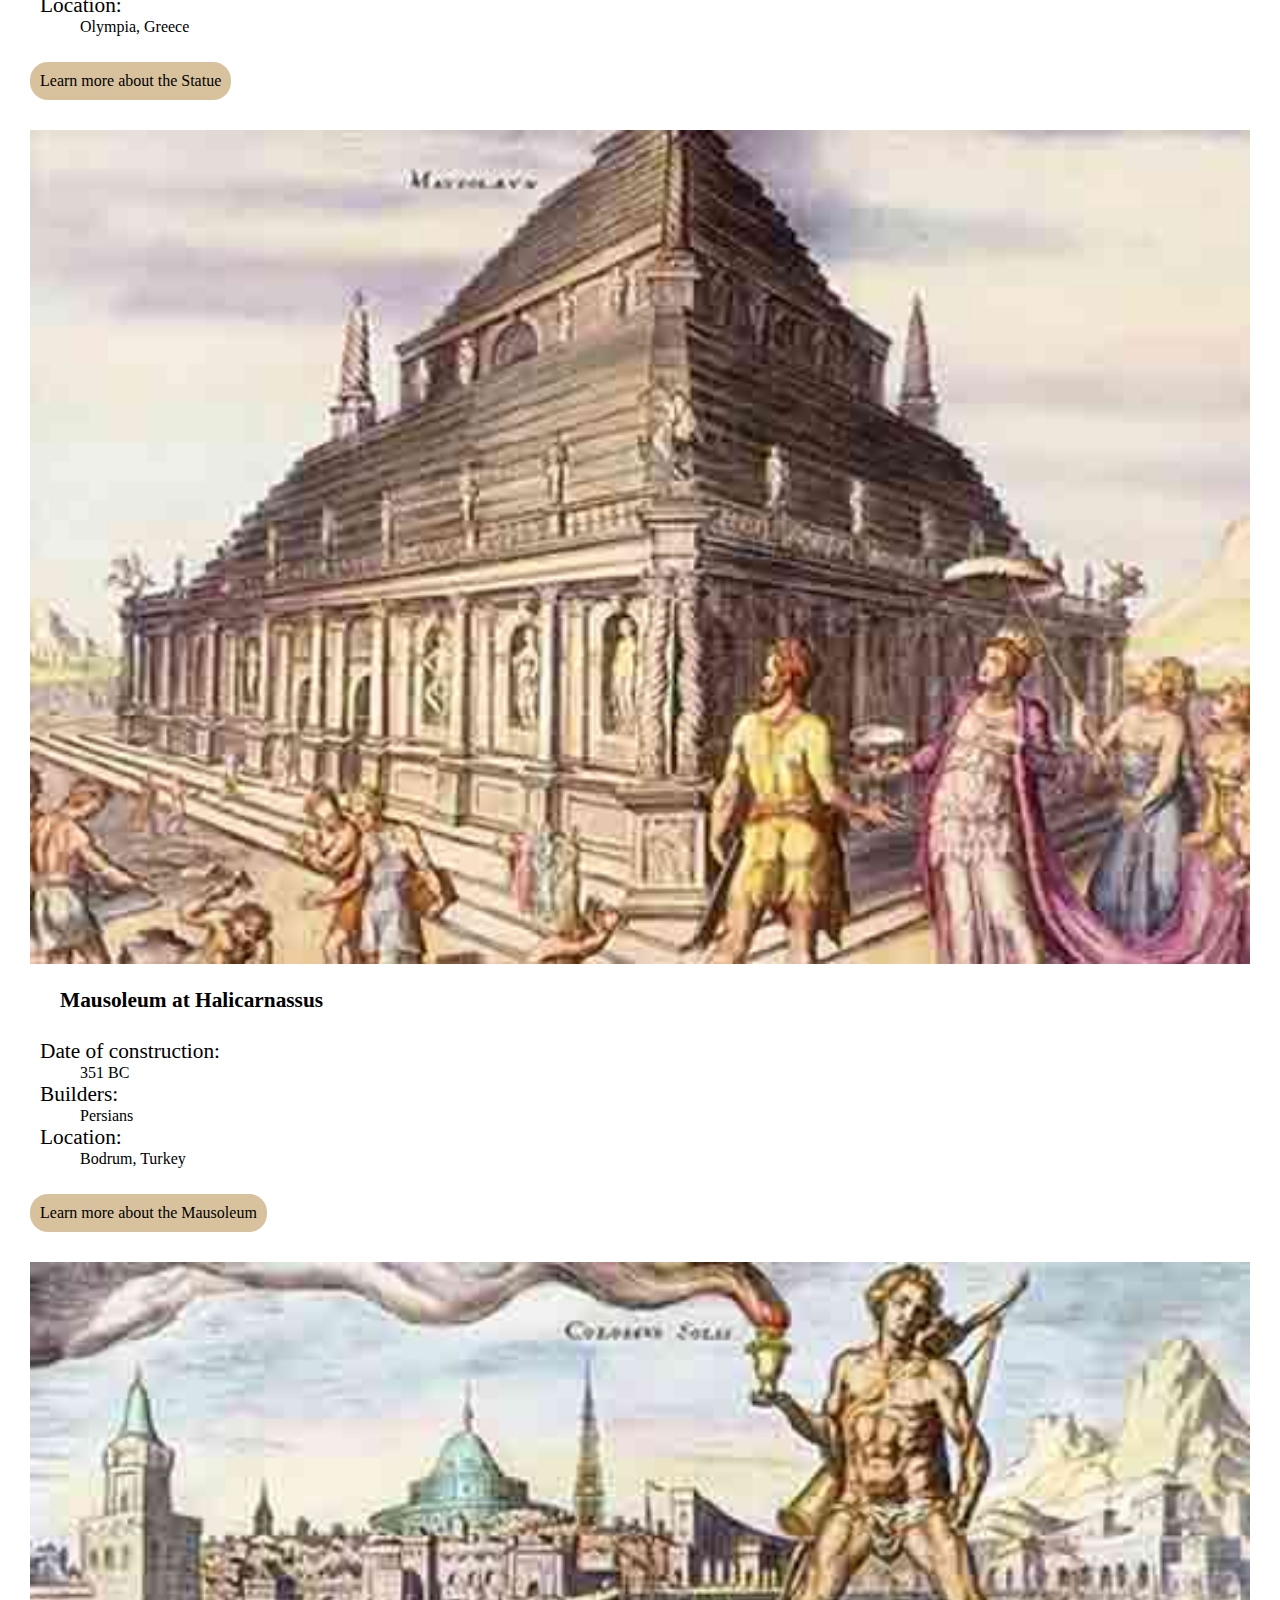
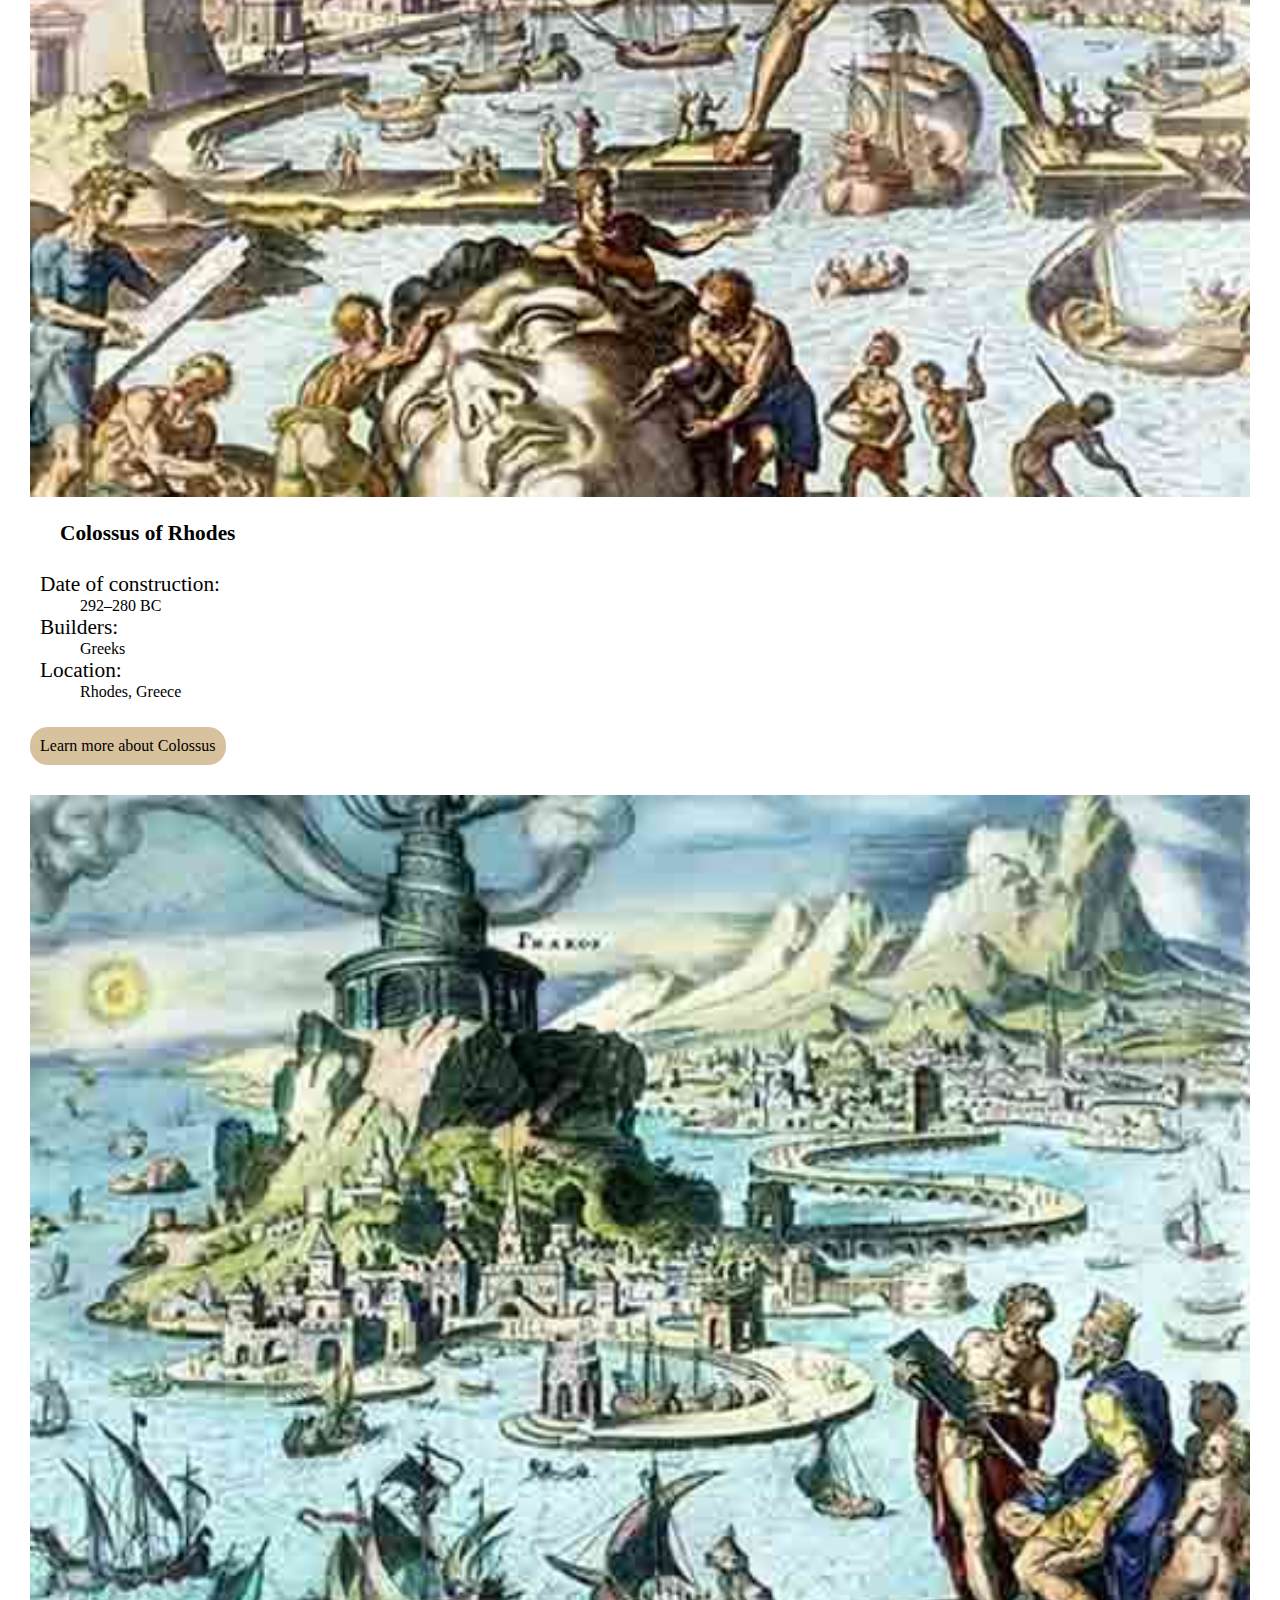
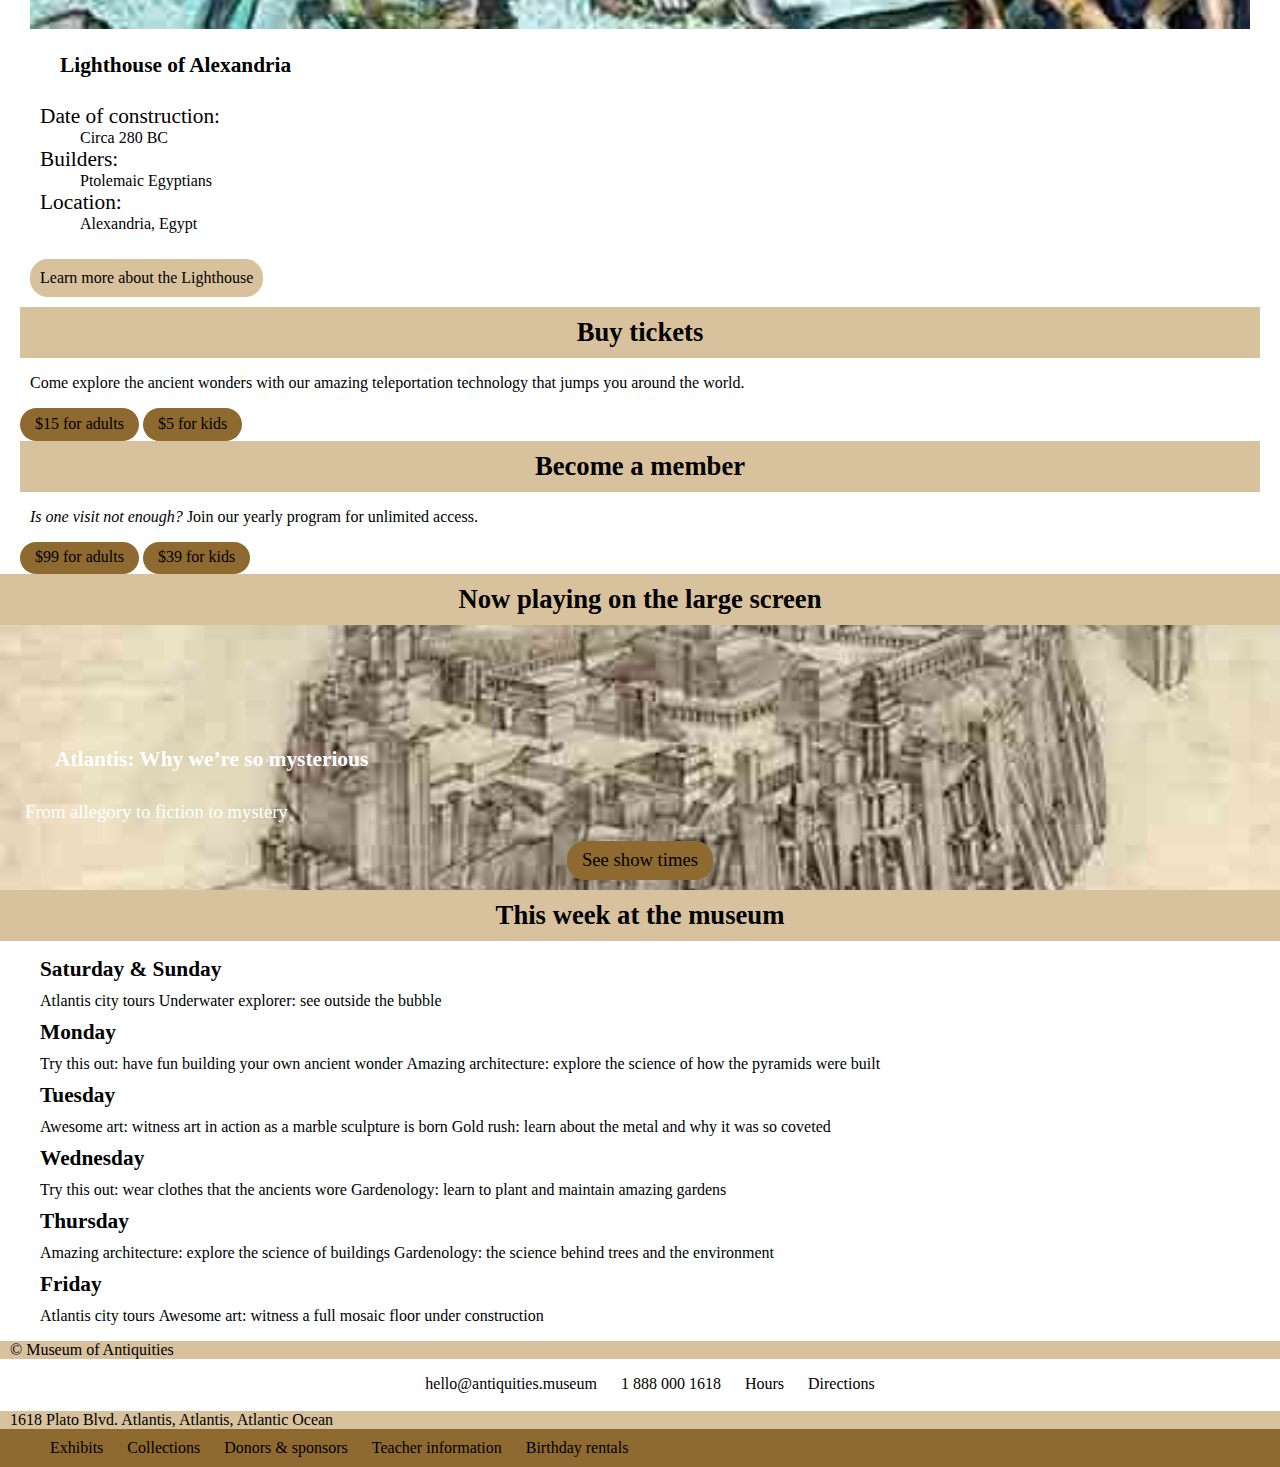
==== commit 6ad0b588: "div" ====
--- a/index.html
+++ b/index.html
@@ -134,13 +134,16 @@
 <a class="button" href="#">Learn more about the Lighthouse</a>
 </div>
 
+<div class="left">
 <h3 id="buy">Buy tickets</h3>
 
 <p>Come explore the ancient wonders with our amazing teleportation technology that jumps you around the world.</p>
 
 <a class="tickets" href="#money">$15 for adults</a>
 <a class="tickets" href="#money">$5 for kids</a>
-
+</div>
+
+<div class="right">
 <h3>Become a member</h3>
 
 <p><em>Is one visit not enough?</em>
@@ -148,6 +151,7 @@
 
 <a class="tickets" href="#money">$99 for adults</a>
 <a class="tickets" href="#money">$39 for kids</a>
+</div>
 
 
 
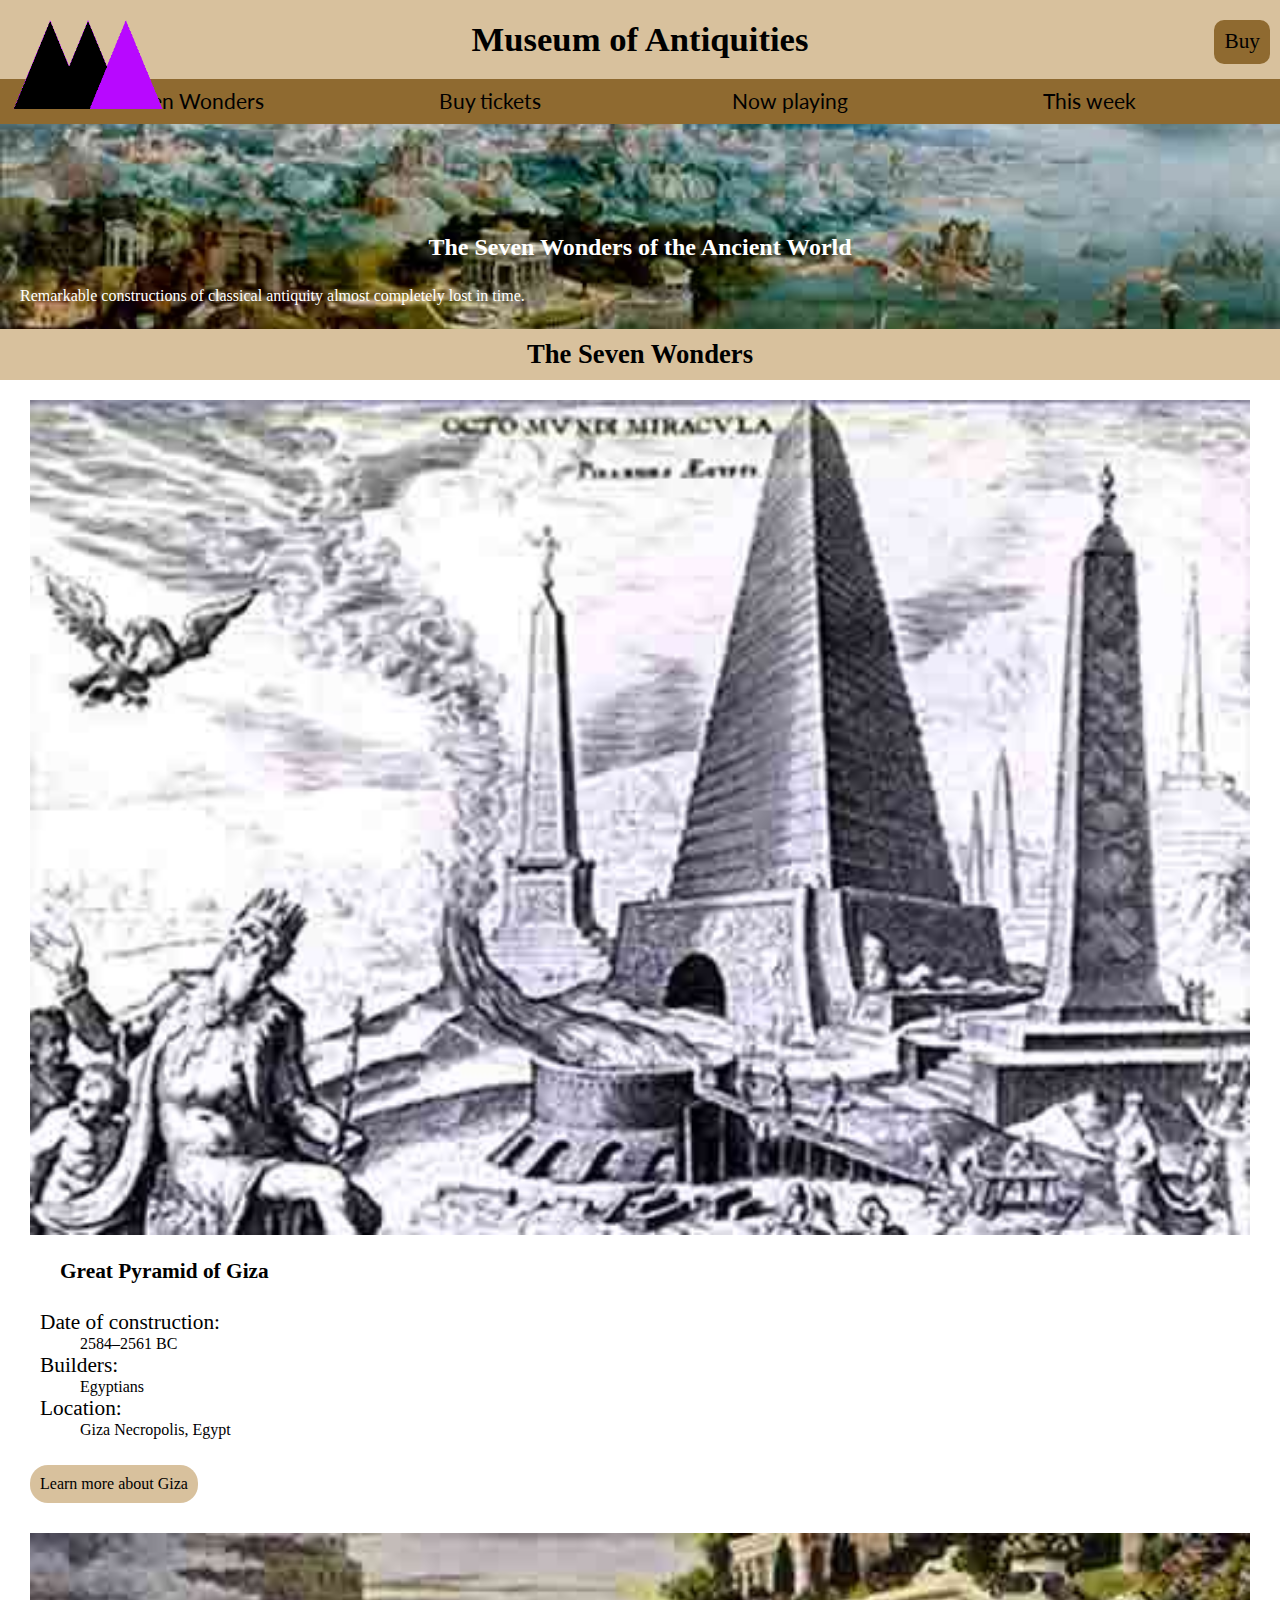
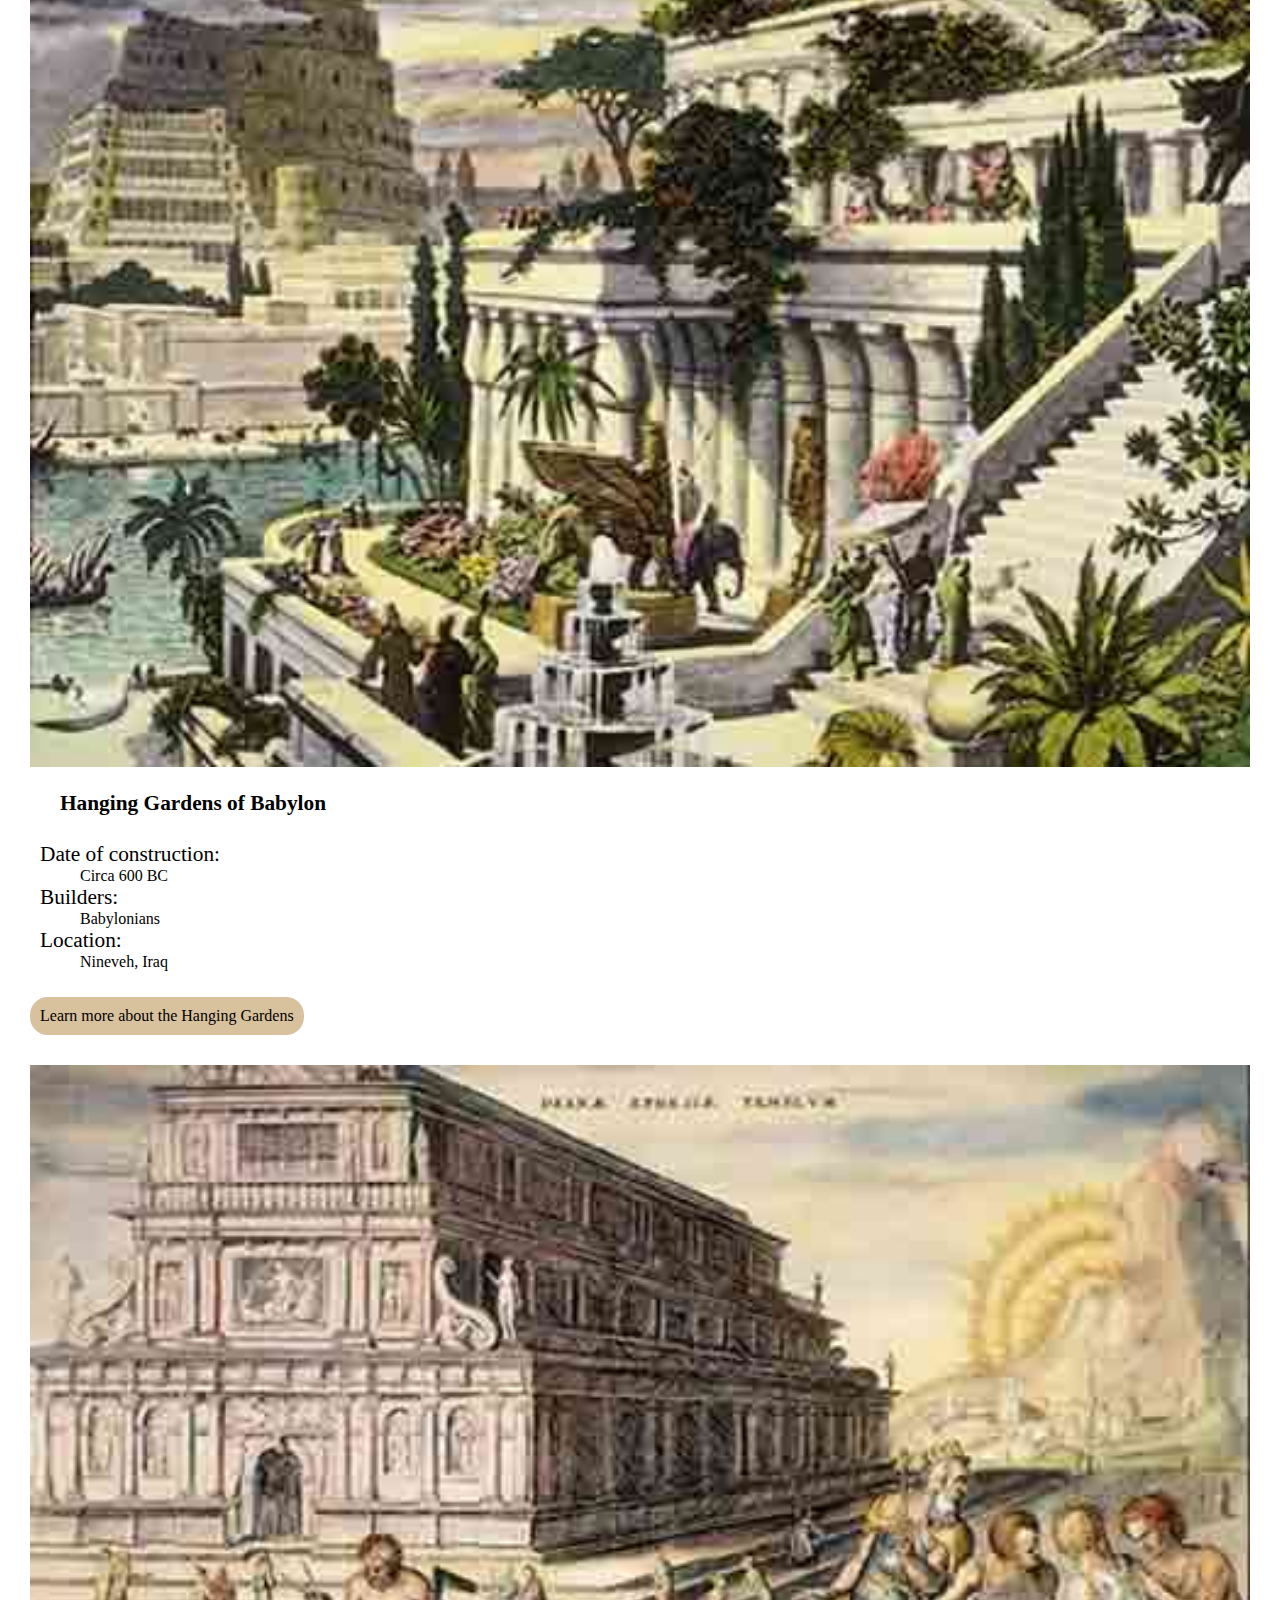
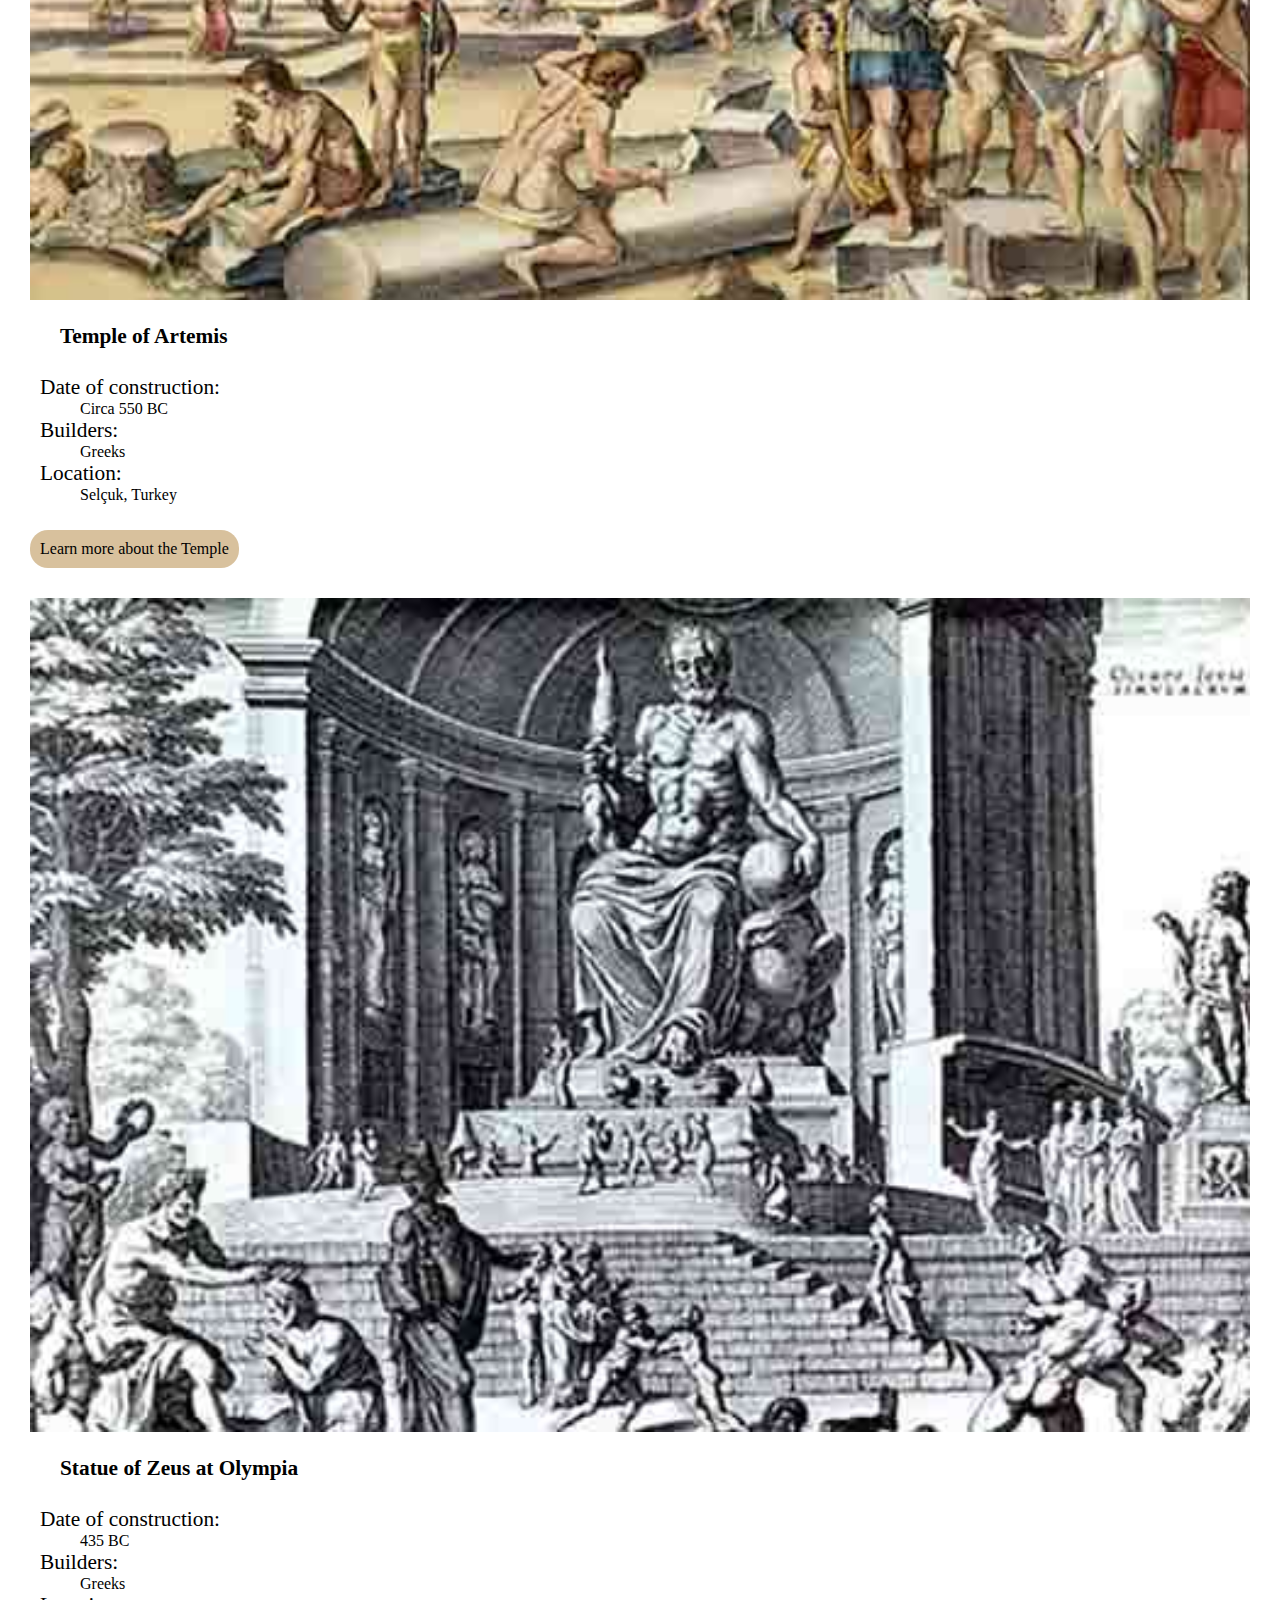
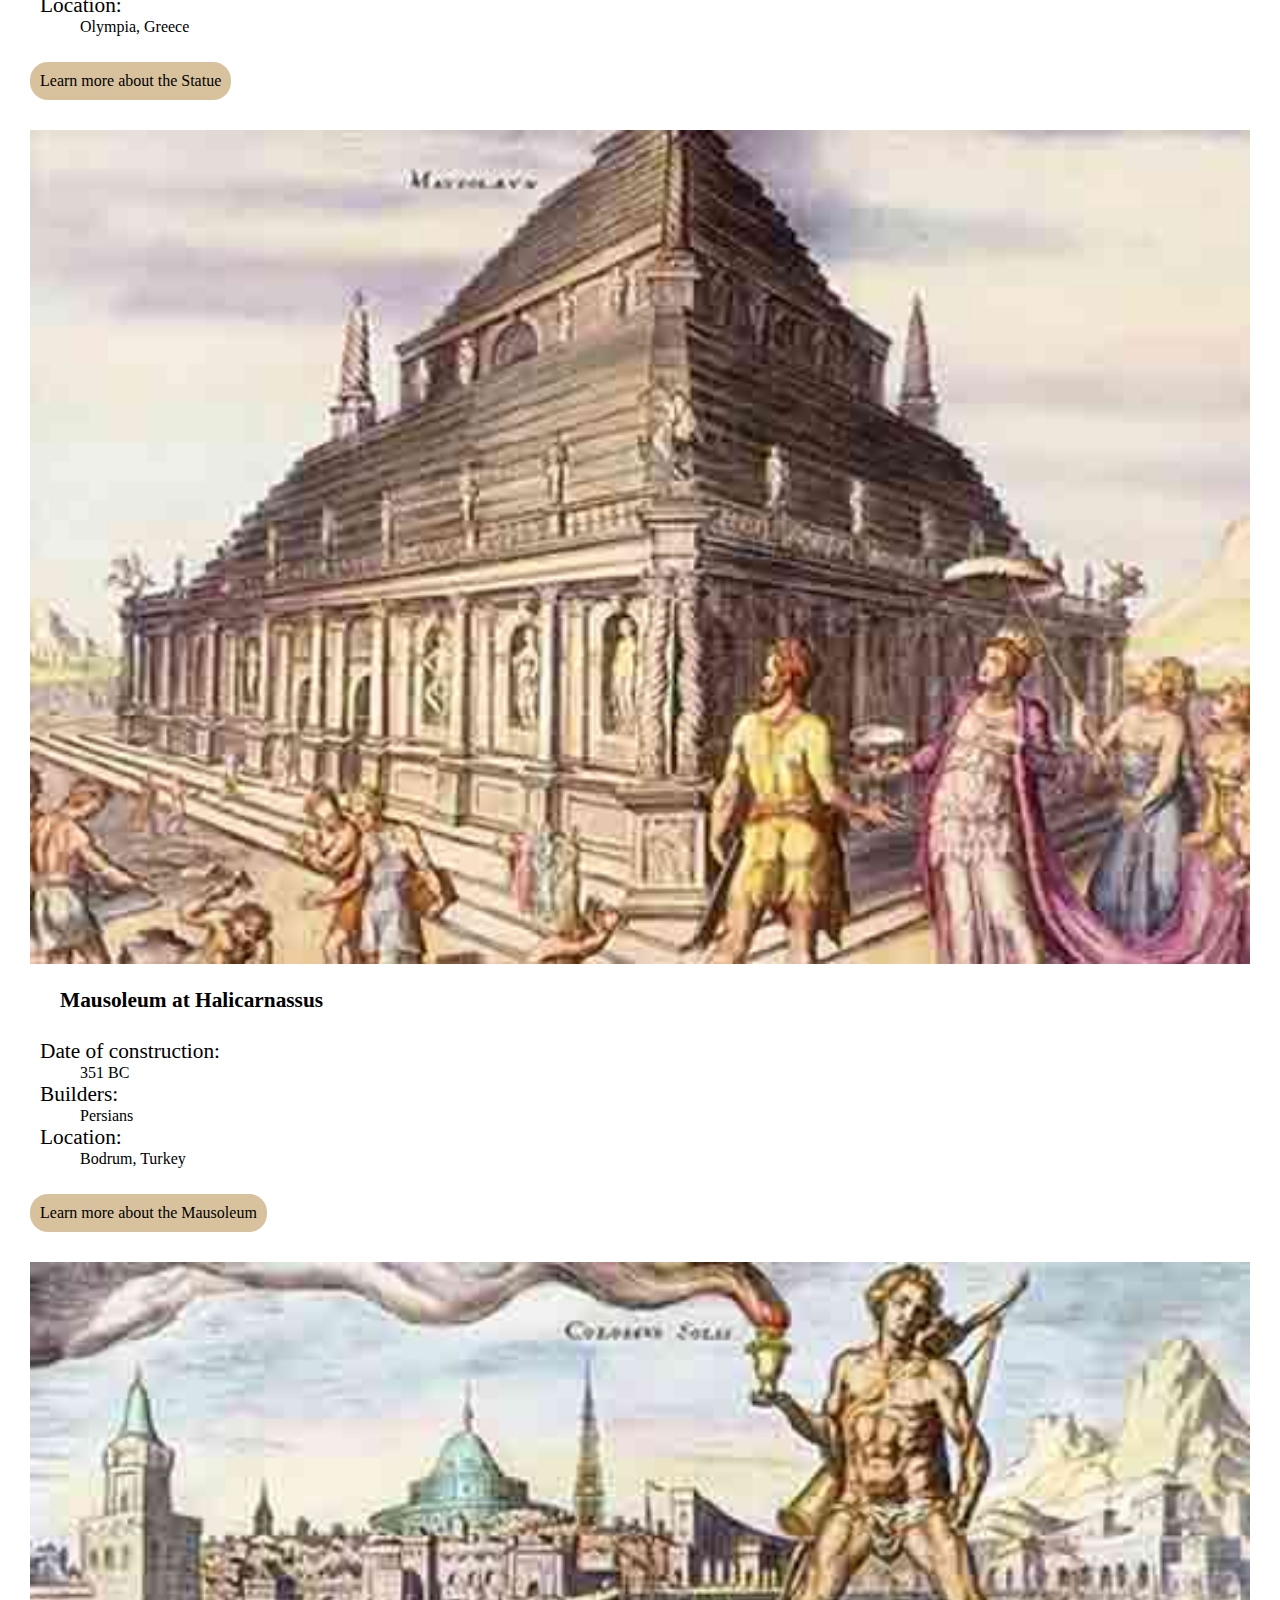
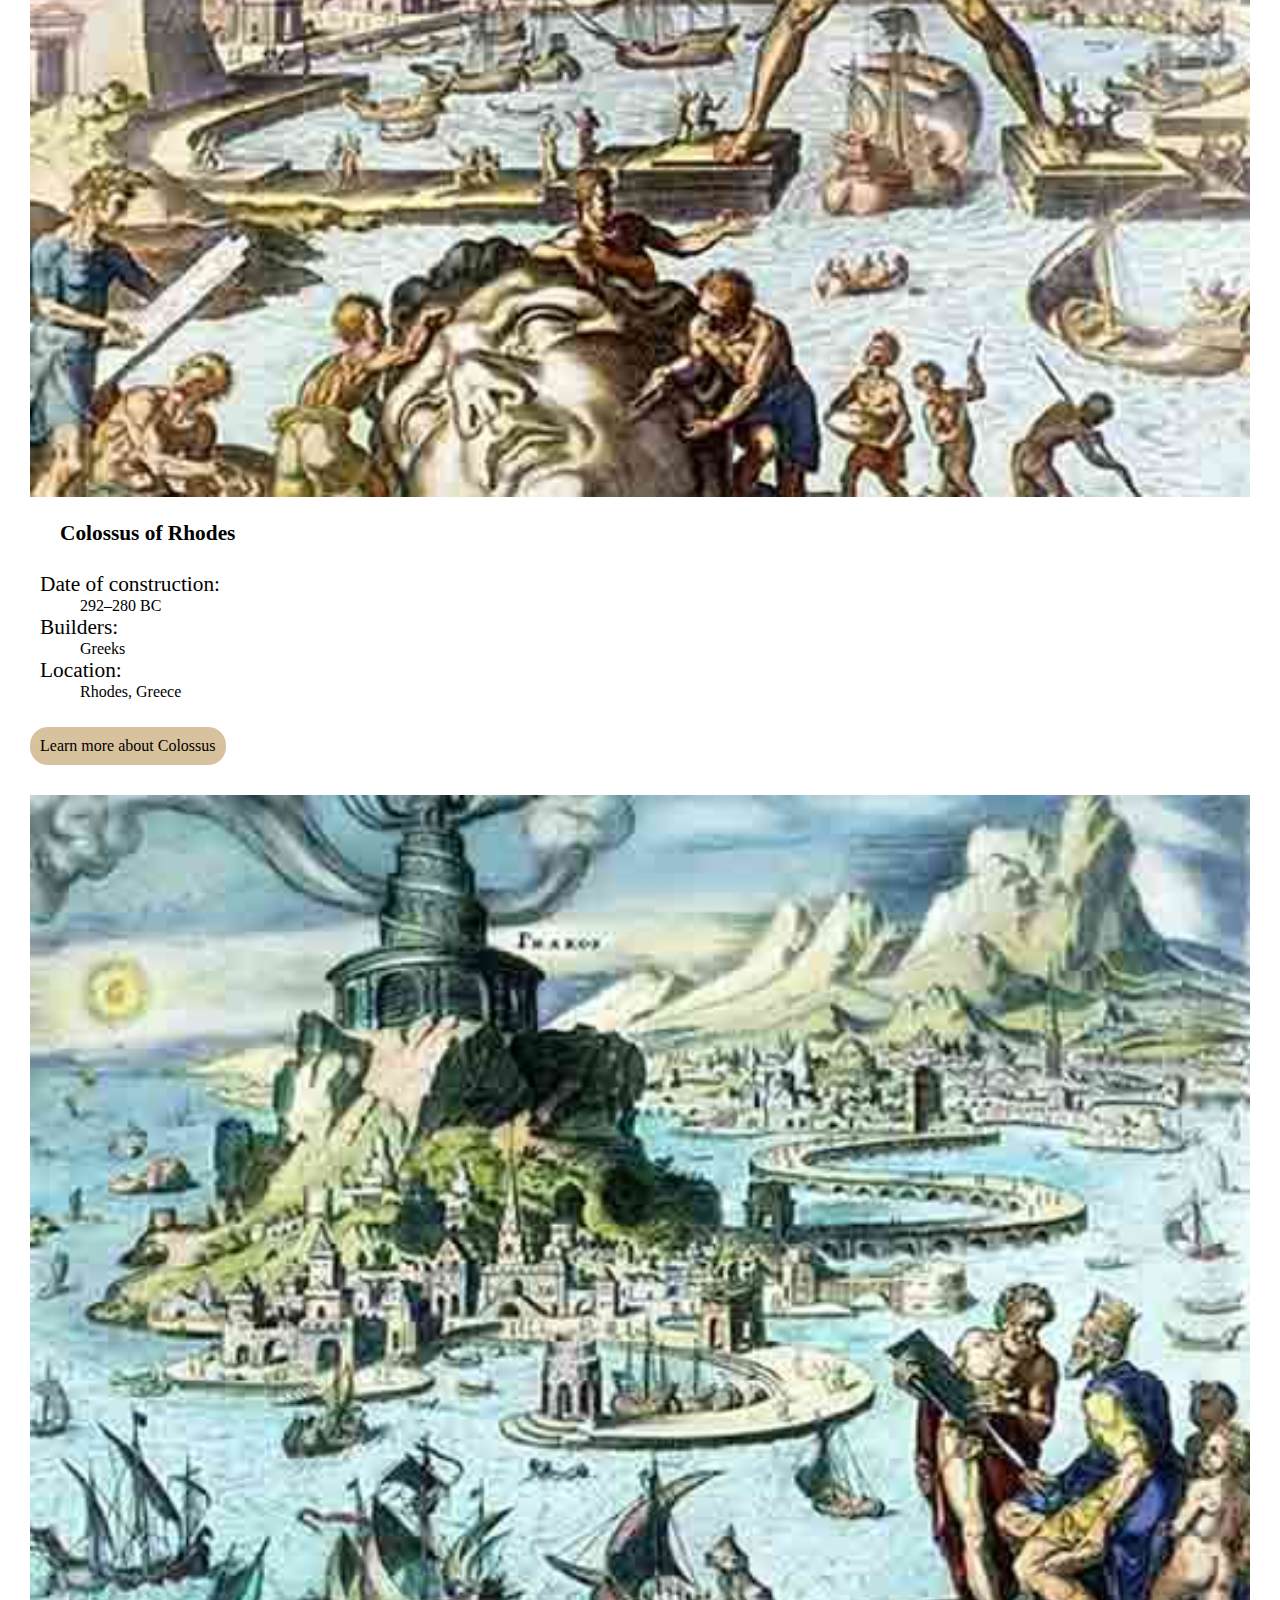
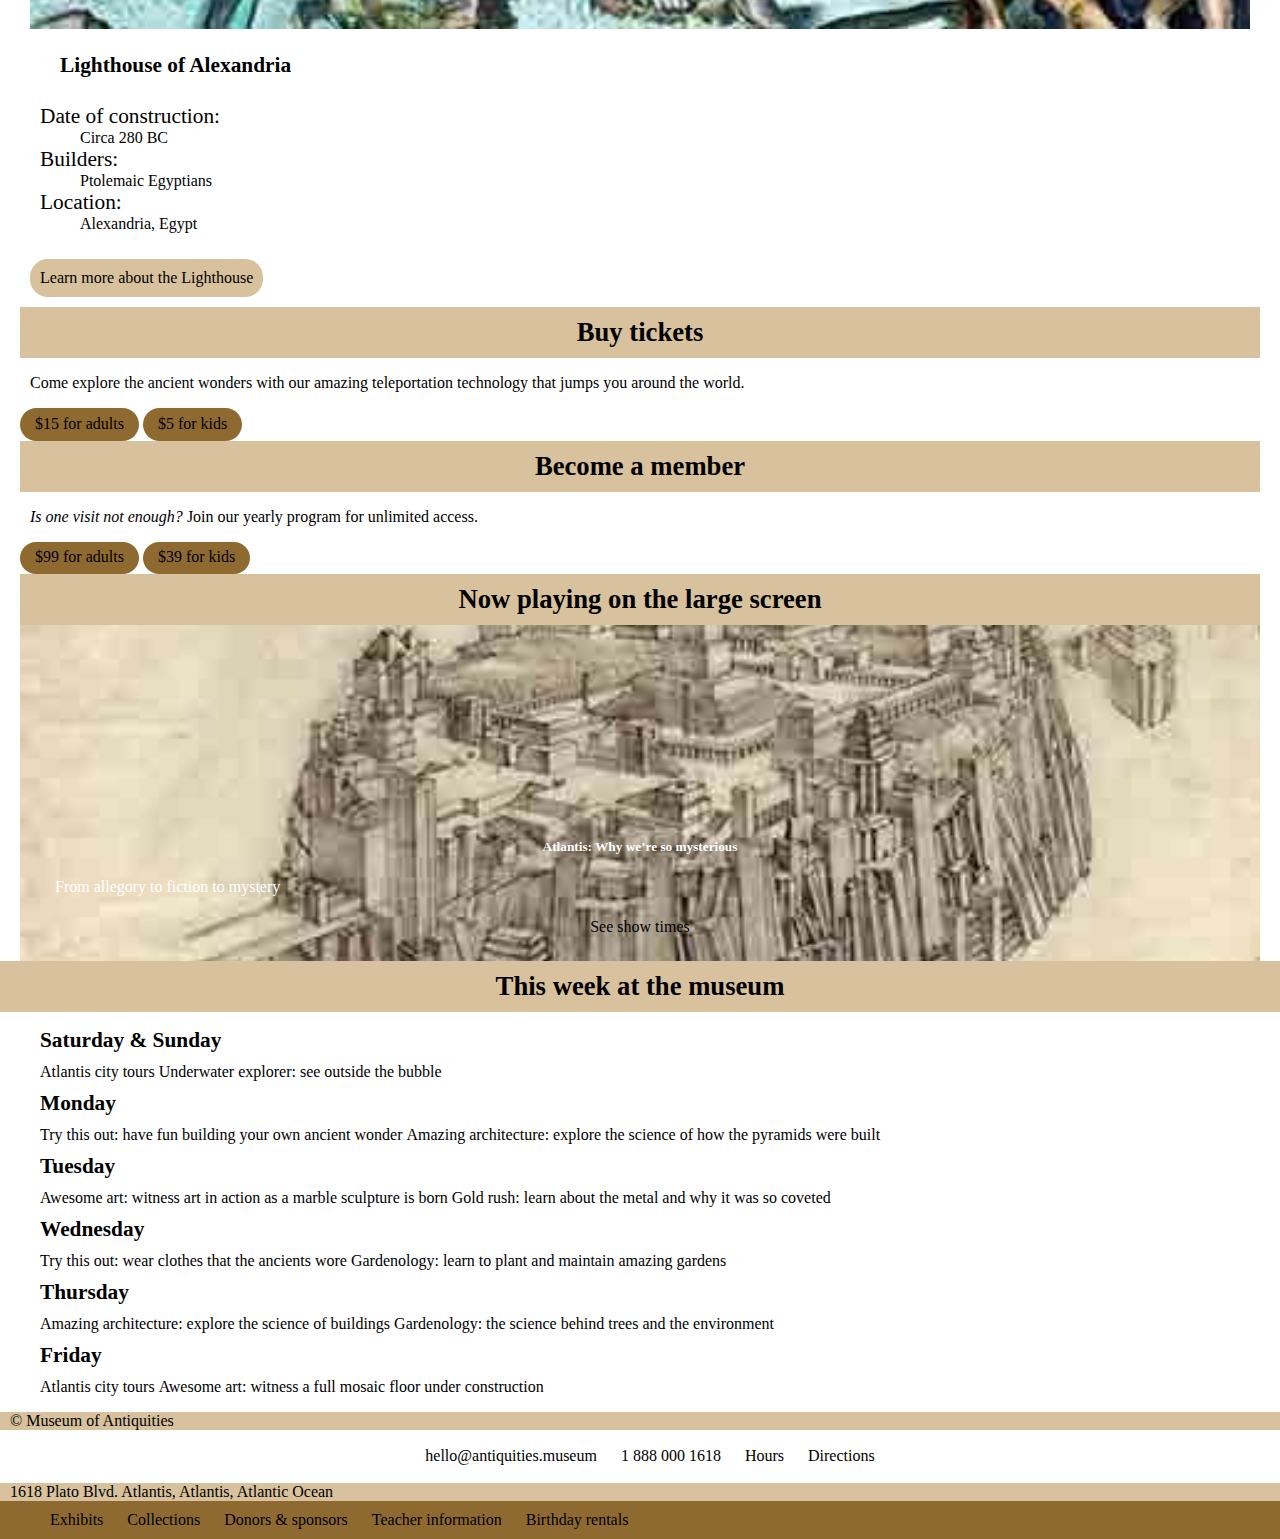
==== commit 6c43cd31: "Div" ====
--- a/index.html
+++ b/index.html
@@ -153,19 +153,17 @@
 <a class="tickets" href="#money">$39 for kids</a>
 </div>
 
-
-
+<div class="middle">
 <h3 id="now">Now playing on the large screen</h3>
 
-<figure>
-	<figcaption class="atlantis">
-		<h4>Atlantis: Why we’re so mysterious</h4>
-			<p>From allegory to fiction to mystery</p>
-			<a class="tickets" href="#money">See show times</a>
+<figure class="atlantis">
+	<figcaption class="show">
+		<h5 class="movie">Atlantis: Why we’re so mysterious</h5>
+			<p class="quote">From allegory to fiction to mystery</p>
+			<a class="times" href="#money">See show times</a>
 	</figcaption>
 </figure>
-
-
+</div>
 
 <h3 id="week">This week at the museum</h3>
 	<ol>
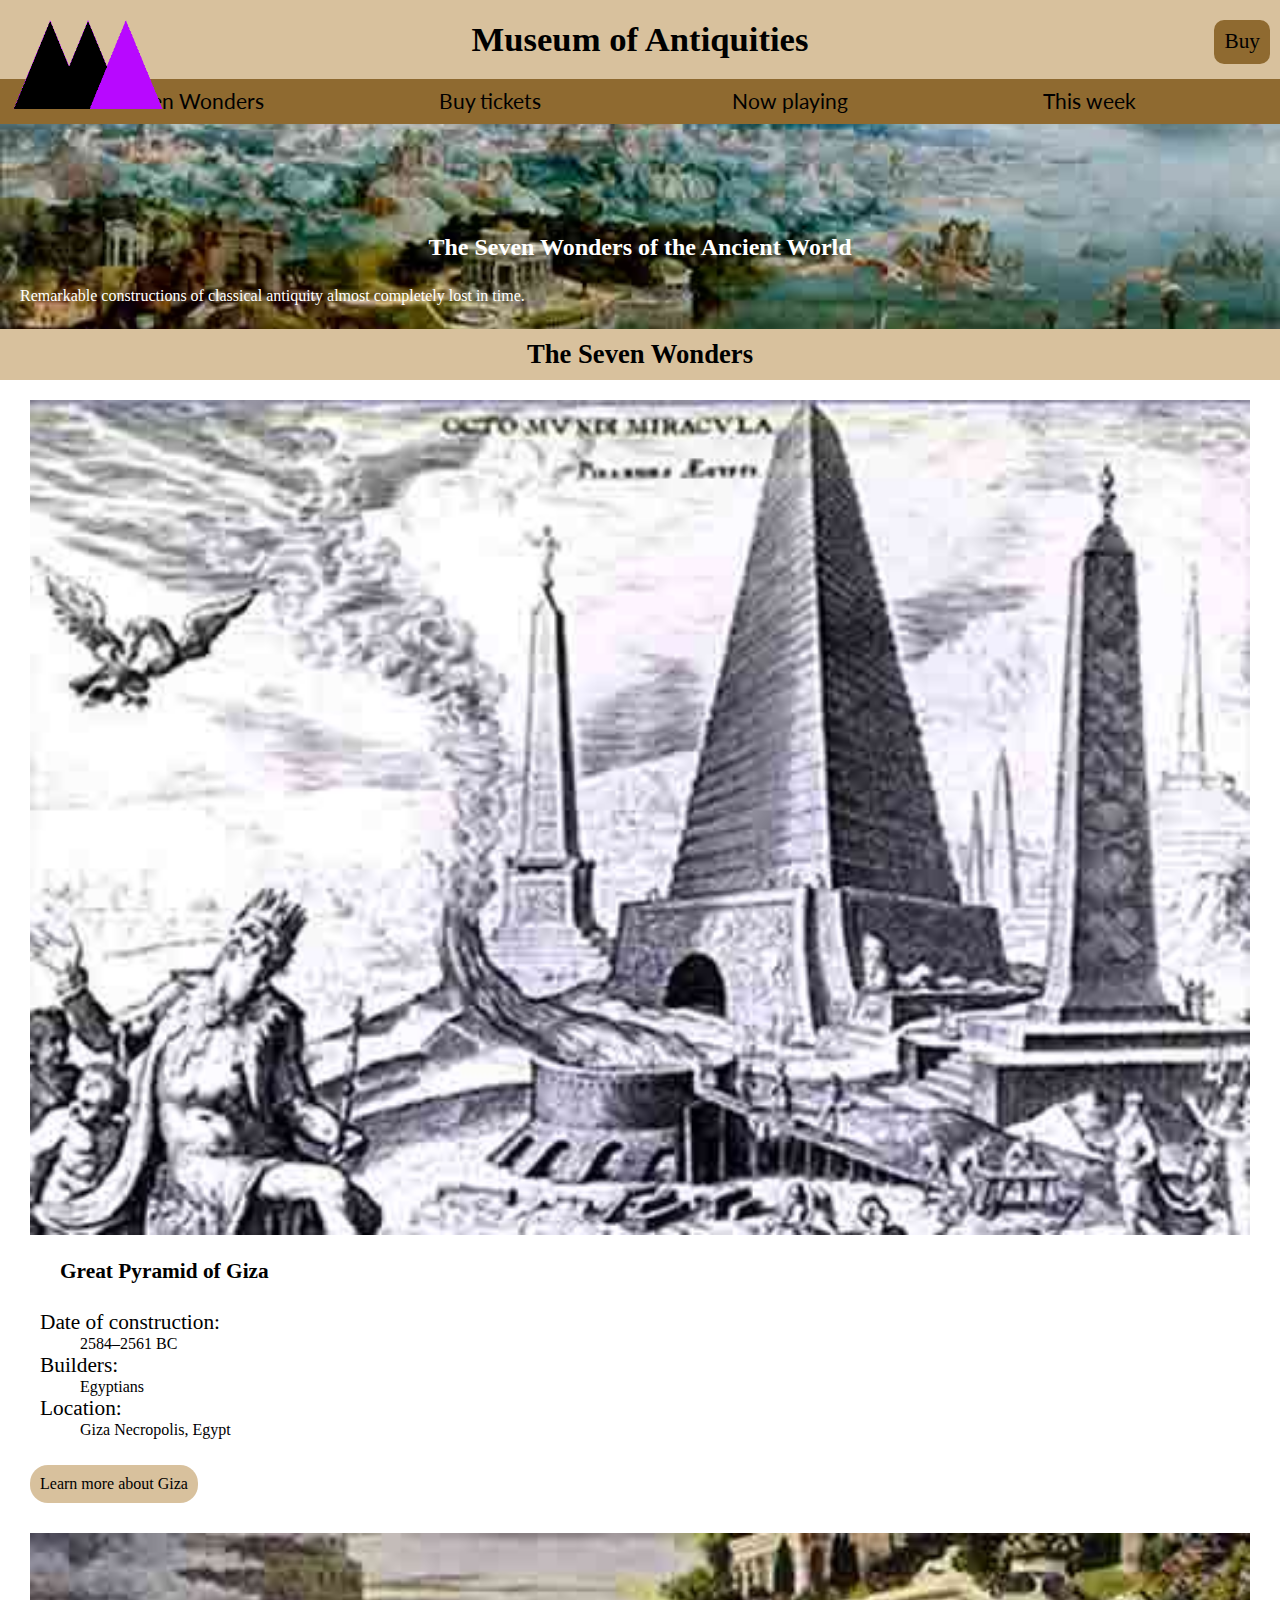
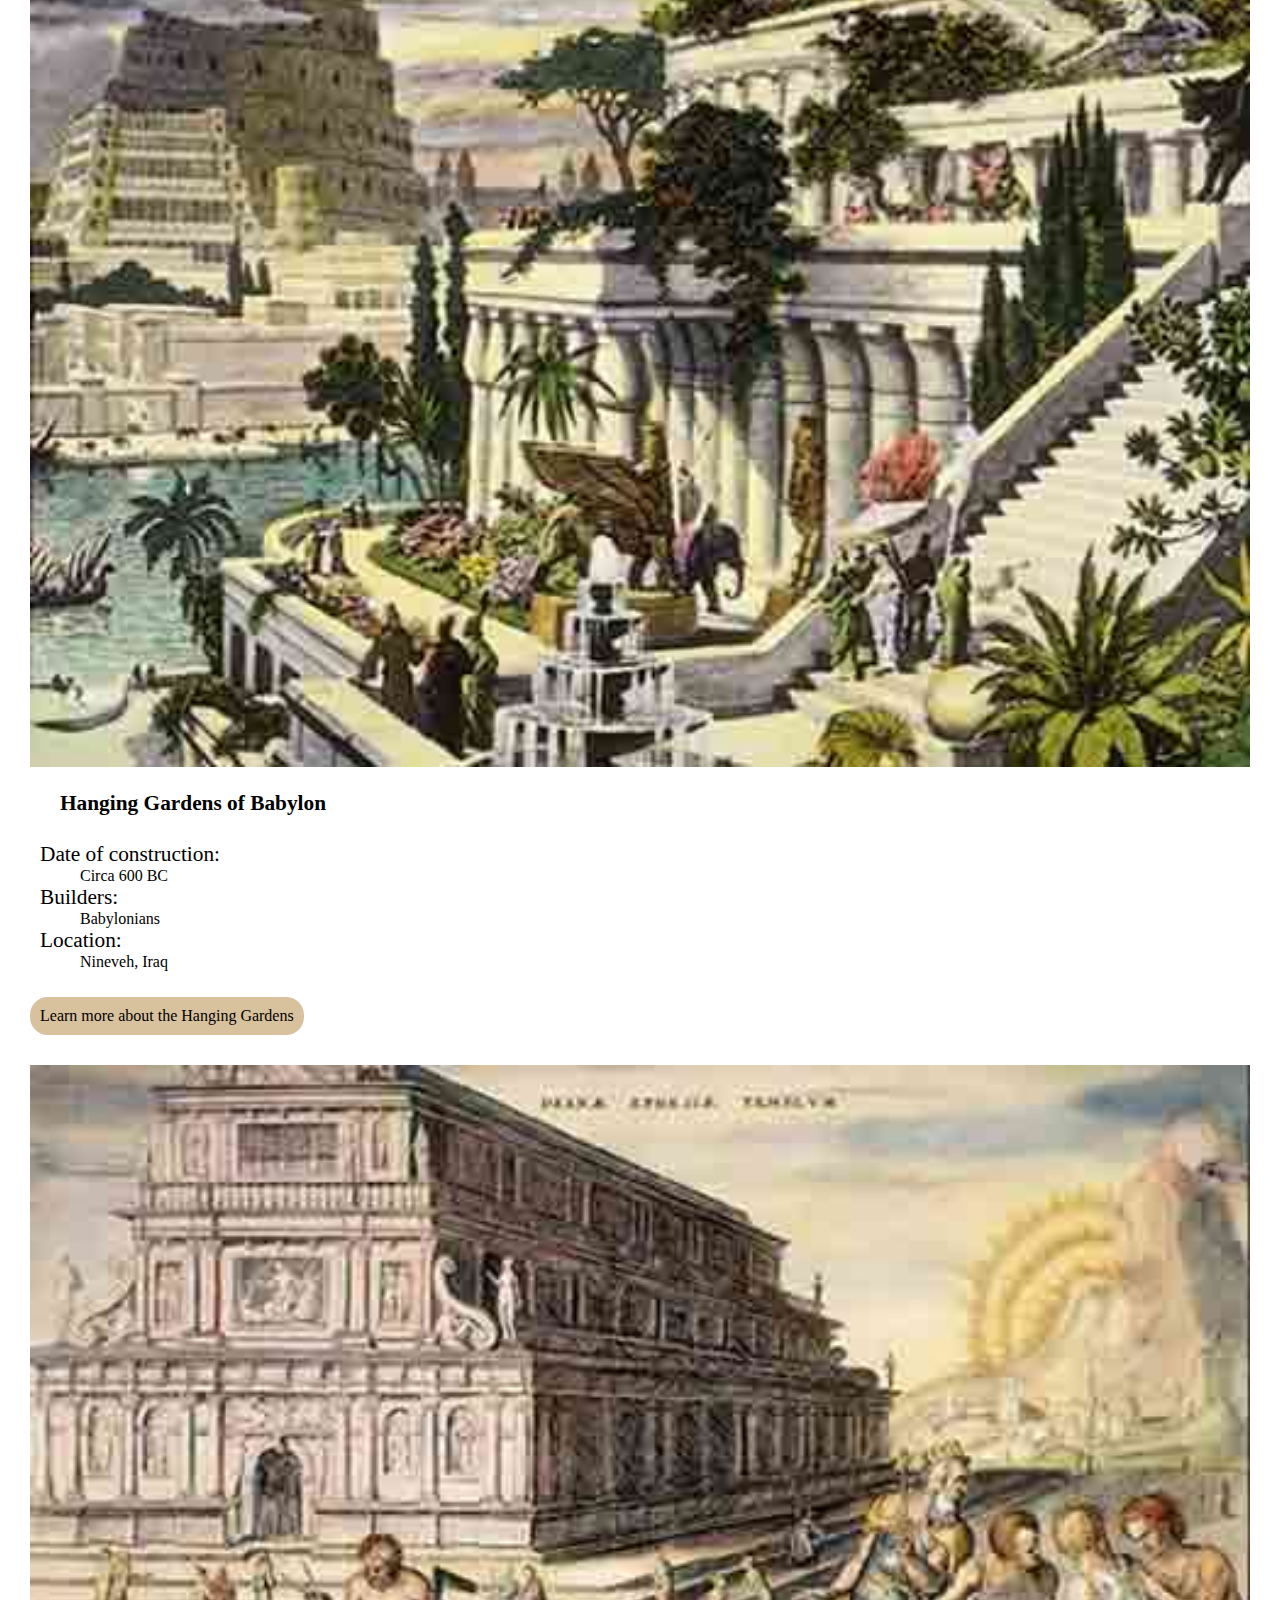
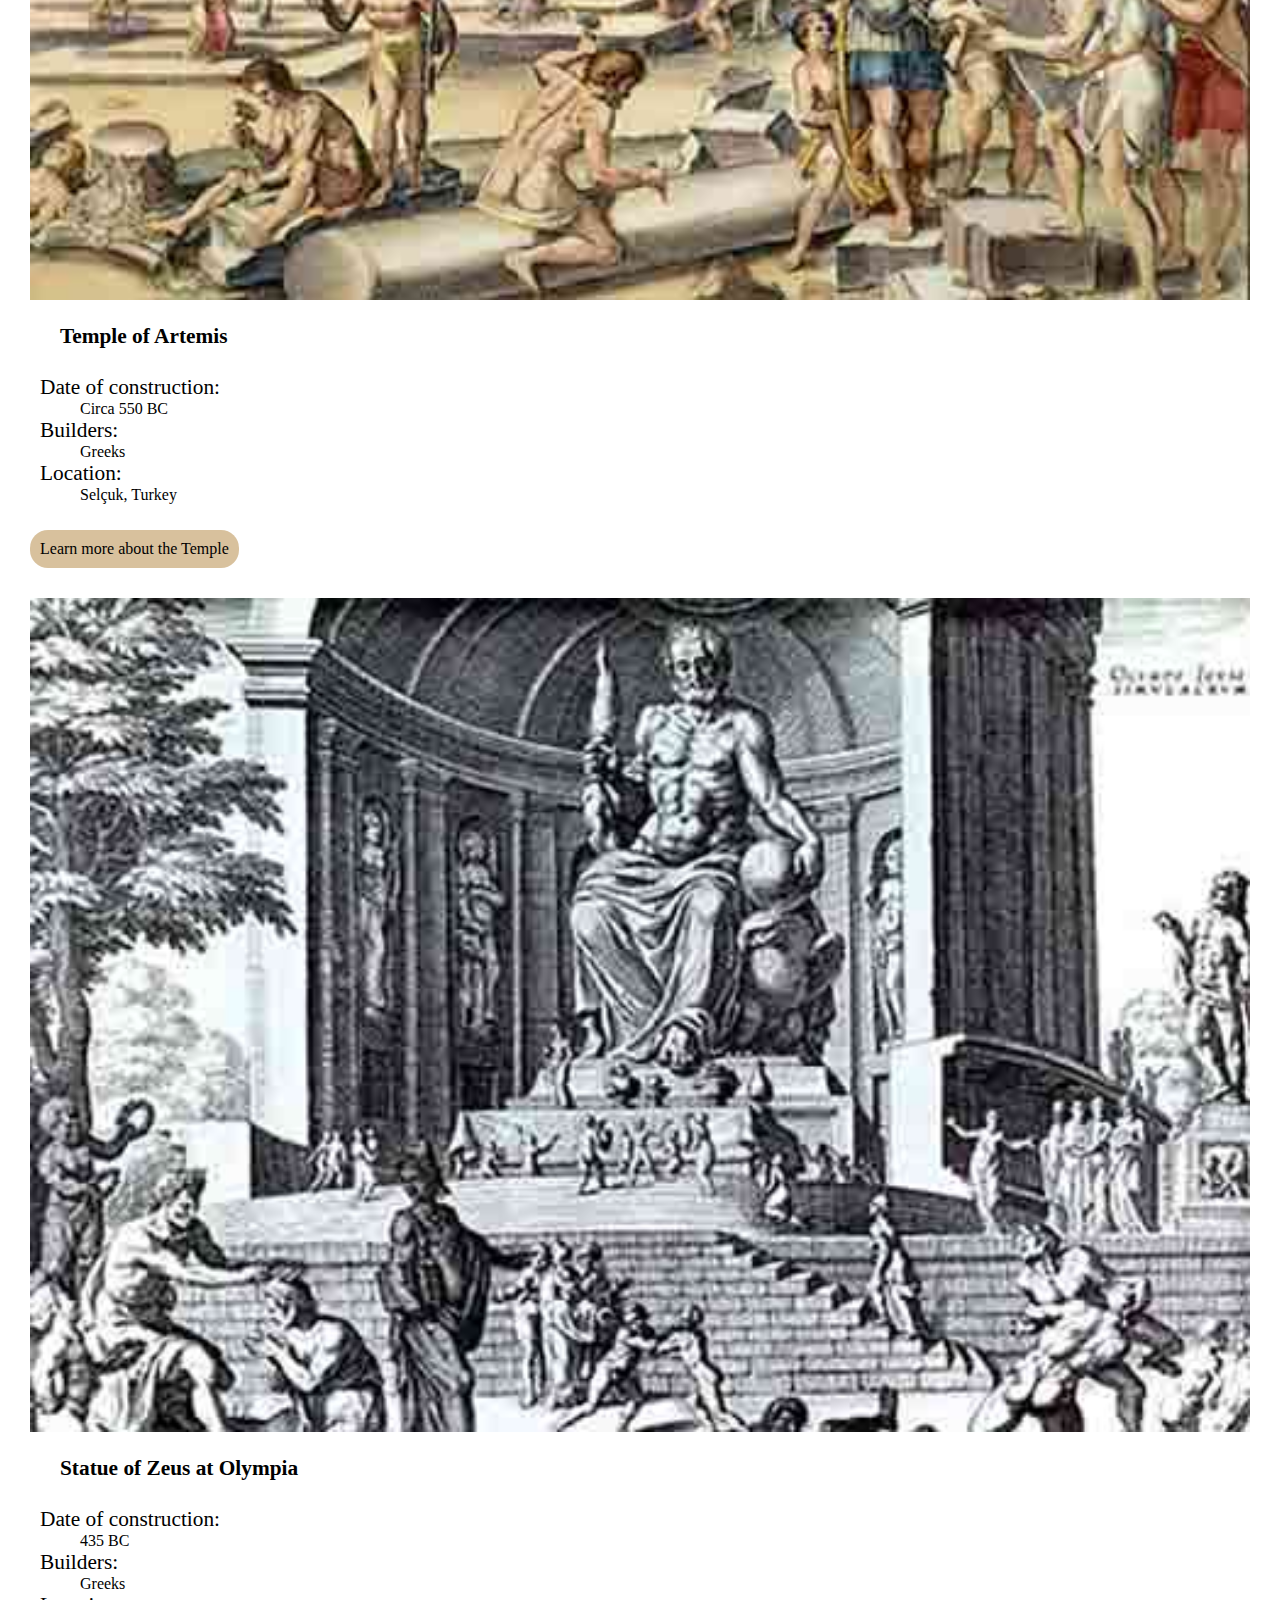
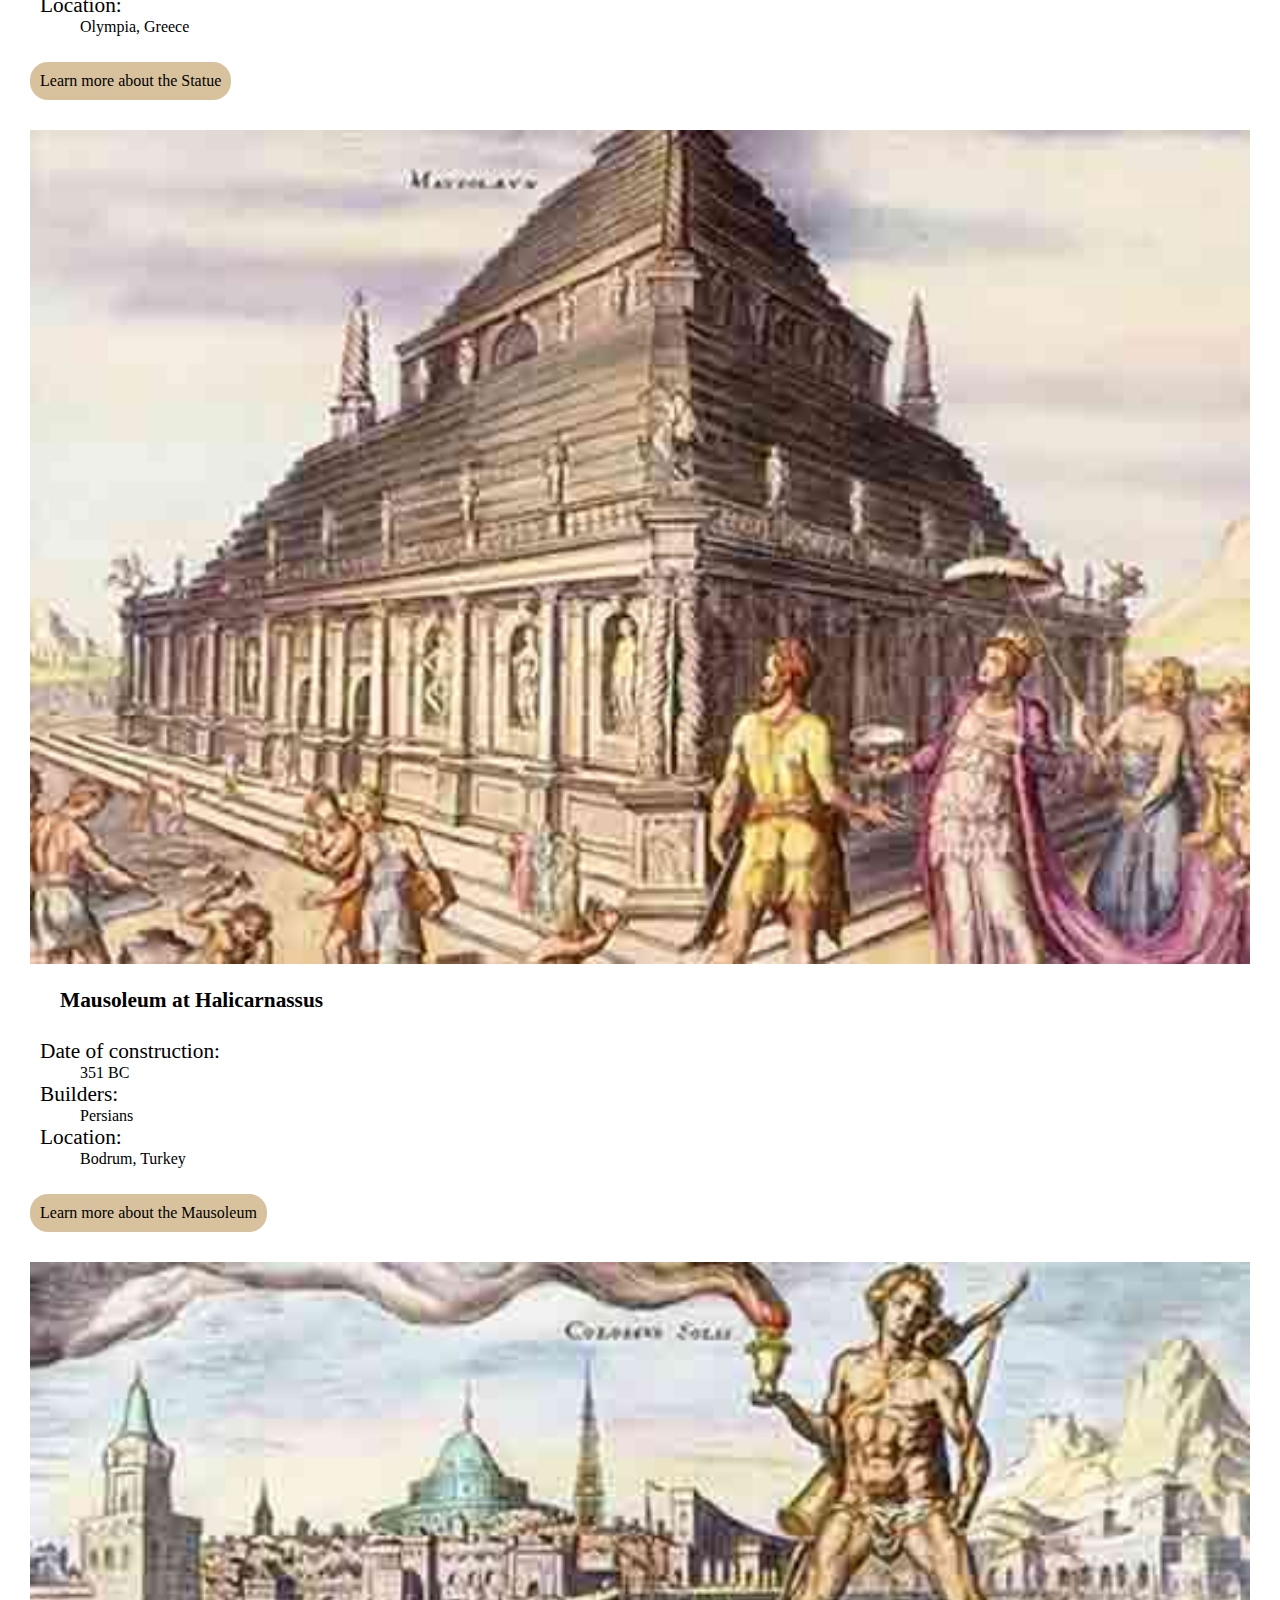
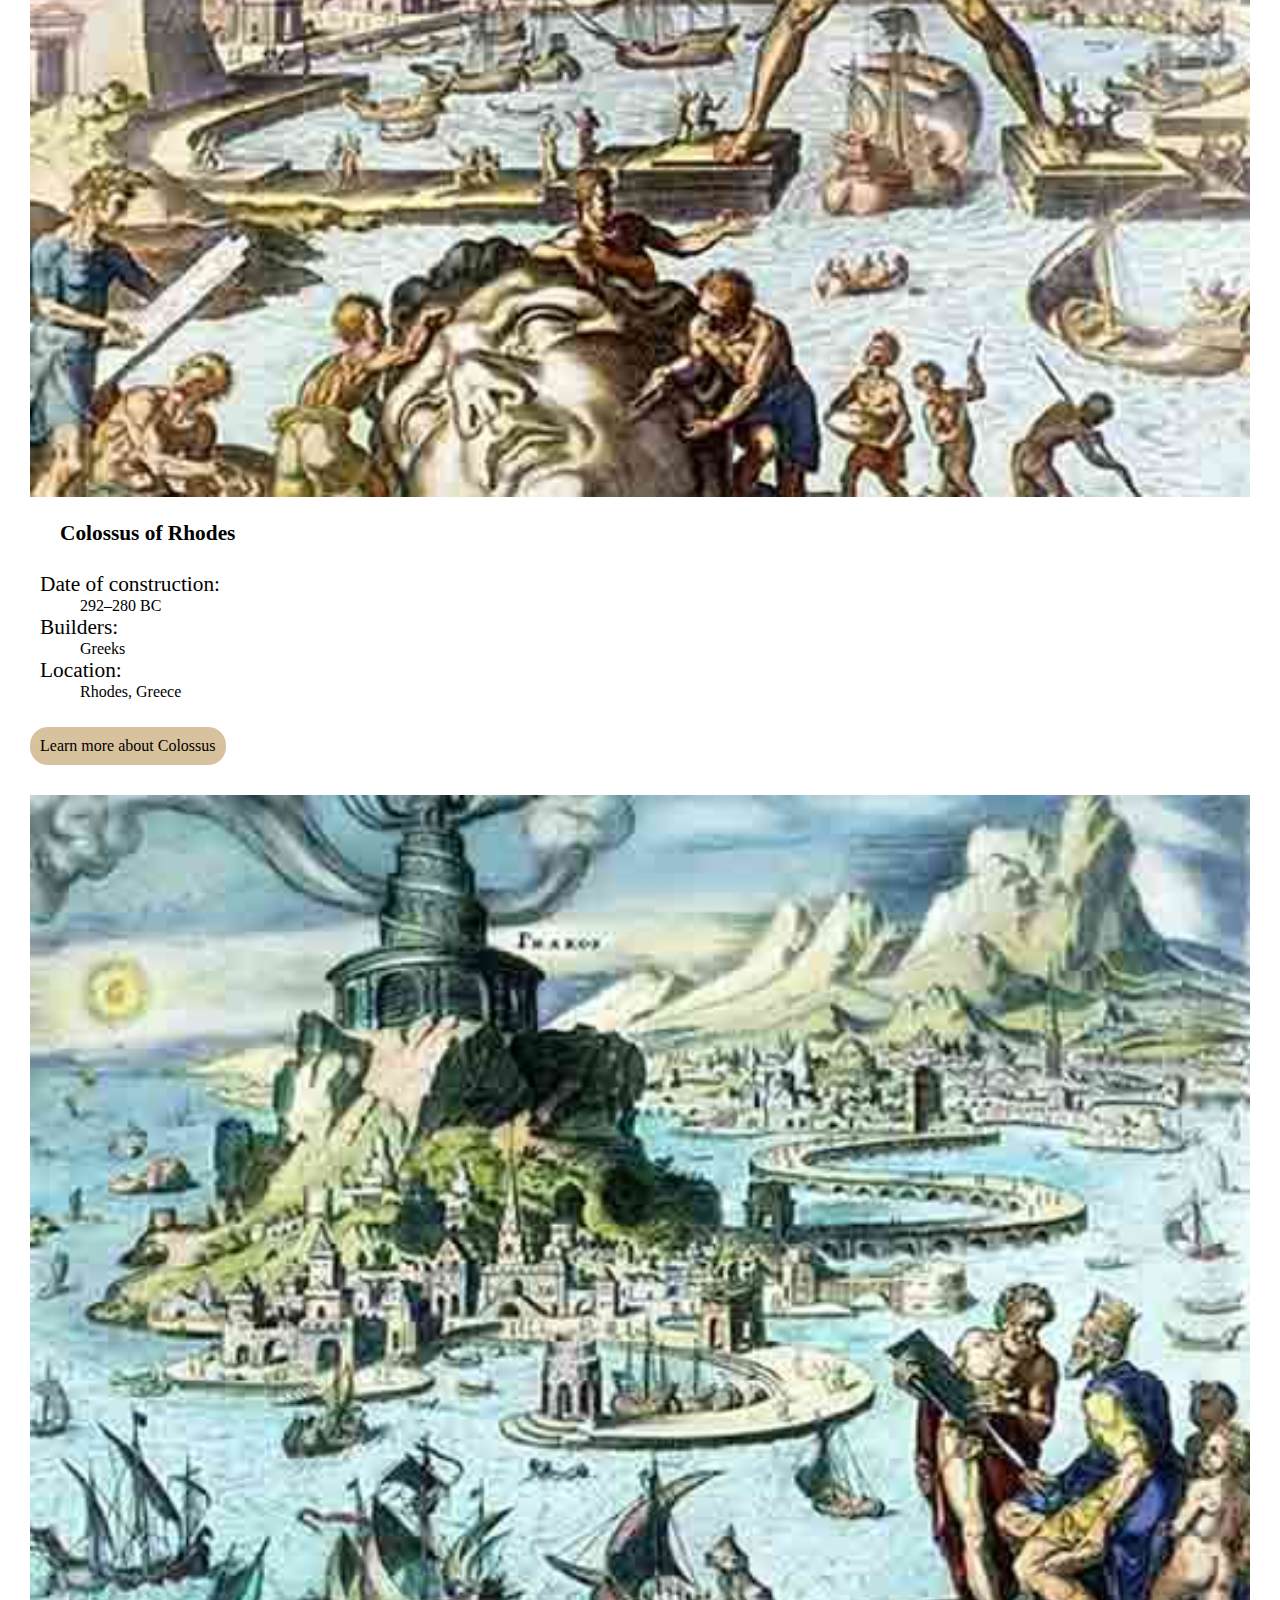
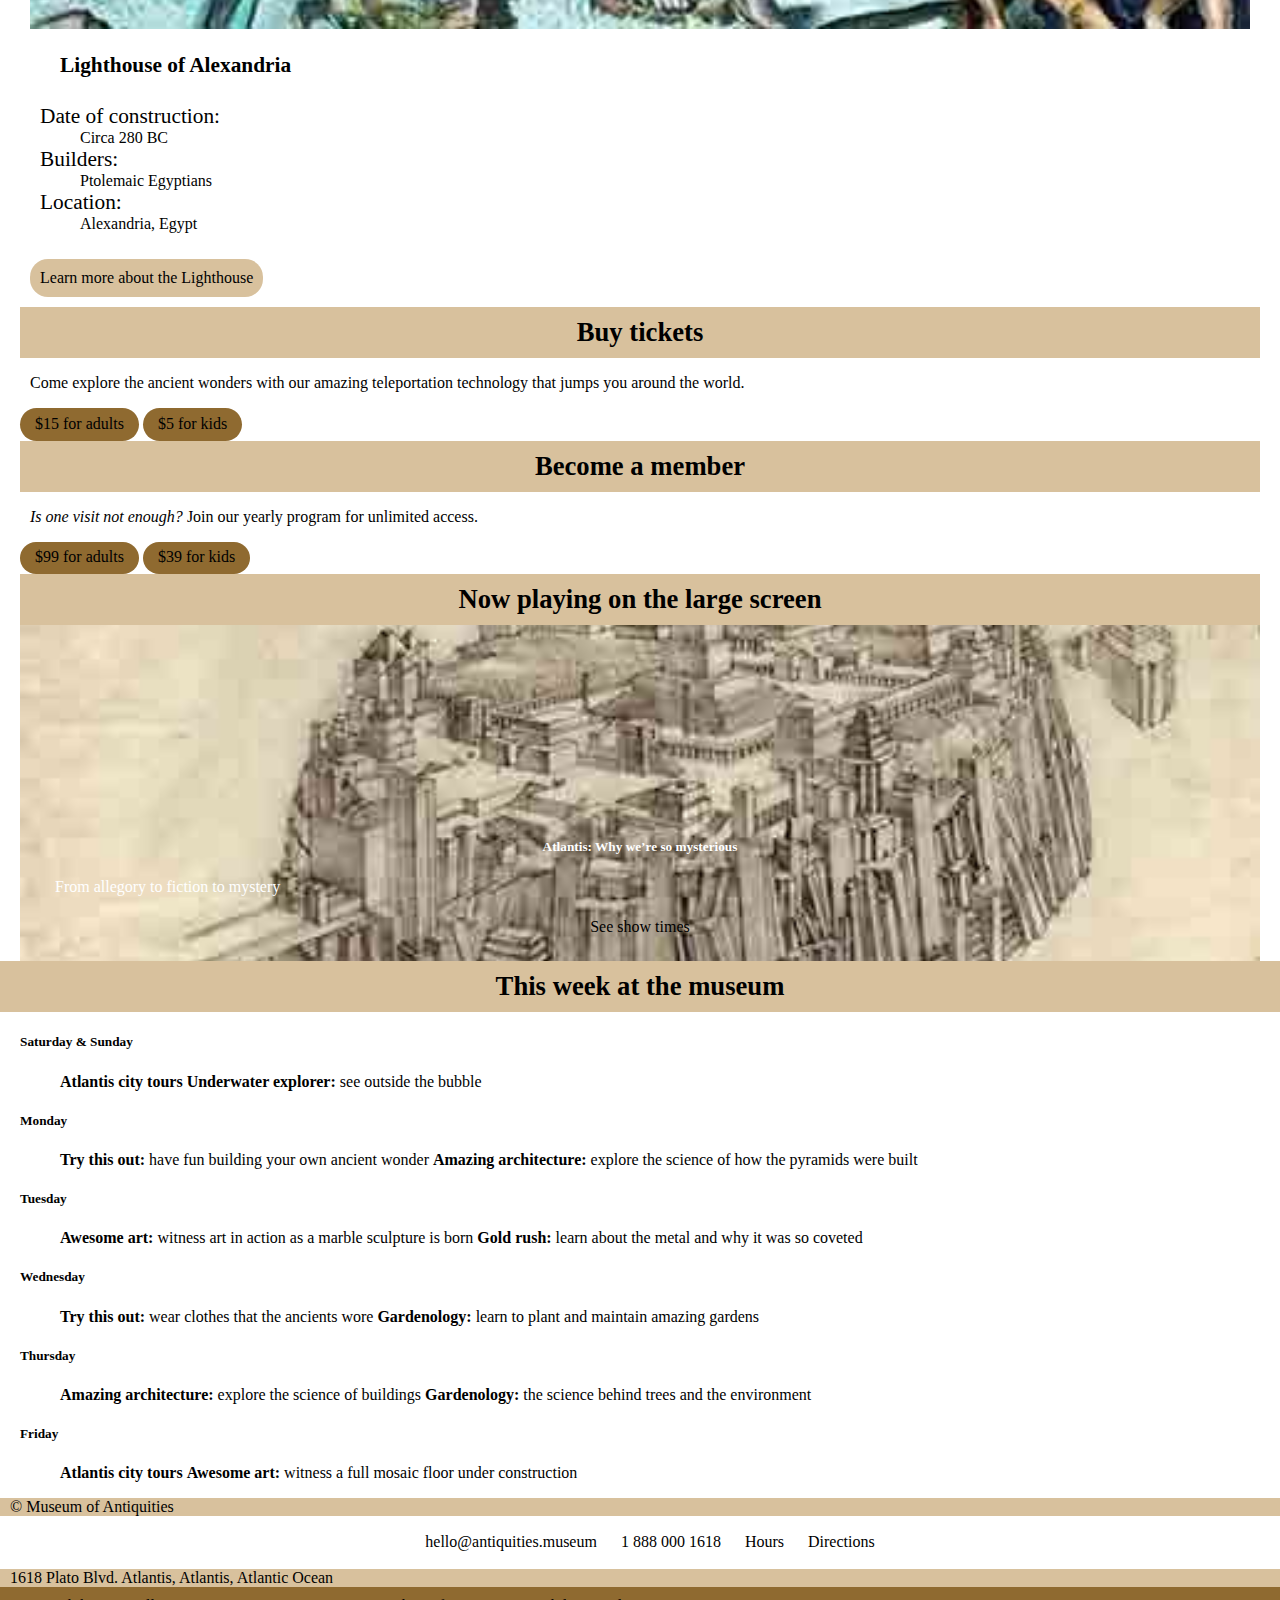
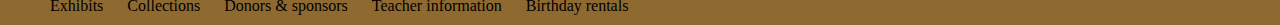
==== commit 478830c4: "div" ====
--- a/index.html
+++ b/index.html
@@ -166,55 +166,57 @@
 </div>
 
 <h3 id="week">This week at the museum</h3>
+	<div class="event">
 	<ol>
 		<li>
-			<h4>Saturday & Sunday</h4>
-				<ul>
-					<li>Atlantis city tours</li>
-					<li>Underwater explorer: see outside the bubble</li>
-				</ul>
-		</li>
-
-		<li>
-			<h4>Monday</h4>
-				<ul>
-					<li>Try this out: have fun building your own ancient wonder</li>
-					<li>Amazing architecture: explore the science of how the pyramids were built</li>
-				</ul>
-		</li>
-
-		<li>
-			<h4>Tuesday</h4>
-				<ul>
-					<li>Awesome art: witness art in action as a marble sculpture is born</li>
-					<li>Gold rush: learn about the metal and why it was so coveted</li>
-				</ul>
-		</li>
-
-		<li>
-			<h4>Wednesday</h4>
-				<ul>
-					<li>Try this out: wear clothes that the ancients wore</li>
-					<li>Gardenology: learn to plant and maintain amazing gardens</li>
-				</ul>
-		</li>
-
-		<li>
-			<h4>Thursday</h4>
-				<ul>
-					<li>Amazing architecture: explore the science of buildings</li>
-					<li>Gardenology: the science behind trees and the environment</li>
-				</ul>
-		</li>
-
-		<li>
-			<h4>Friday</h4>
-				<ul>
-					<li>Atlantis city tours</li>
-					<li>Awesome art: witness a full mosaic floor under construction</li>
+			<h5>Saturday & Sunday</h5>
+				<ul>
+					<li><b>Atlantis city tours</b></li>
+					<li><b>Underwater explorer:</b> see outside the bubble</li>
+				</ul>
+		</li>
+
+		<li>
+			<h5>Monday</h5>
+				<ul>
+					<li><b>Try this out:</b> have fun building your own ancient wonder</li>
+					<li><b>Amazing architecture:</b> explore the science of how the pyramids were built</li>
+				</ul>
+		</li>
+
+		<li>
+			<h5>Tuesday</h5>
+				<ul>
+					<li><b>Awesome art:</b> witness art in action as a marble sculpture is born</li>
+					<li><b>Gold rush:</b> learn about the metal and why it was so coveted</li>
+				</ul>
+		</li>
+
+		<li>
+			<h5>Wednesday</h5>
+				<ul>
+					<li><b>Try this out:</b> wear clothes that the ancients wore</li>
+					<li><b>Gardenology:</b> learn to plant and maintain amazing gardens</li>
+				</ul>
+		</li>
+
+		<li>
+			<h5>Thursday</h5>
+				<ul>
+					<li><b>Amazing architecture:</b> explore the science of buildings</li>
+					<li><b>Gardenology:</b> the science behind trees and the environment</li>
+				</ul>
+		</li>
+
+		<li>
+			<h5>Friday</h5>
+				<ul>
+					<li><b>Atlantis city tours</b></li>
+					<li><b>Awesome art:</b> witness a full mosaic floor under construction</li>
 				</ul>
 		</li>
 	</ol>
+</div>
 
 <footer>
 	<p>© Museum of Antiquities</p>
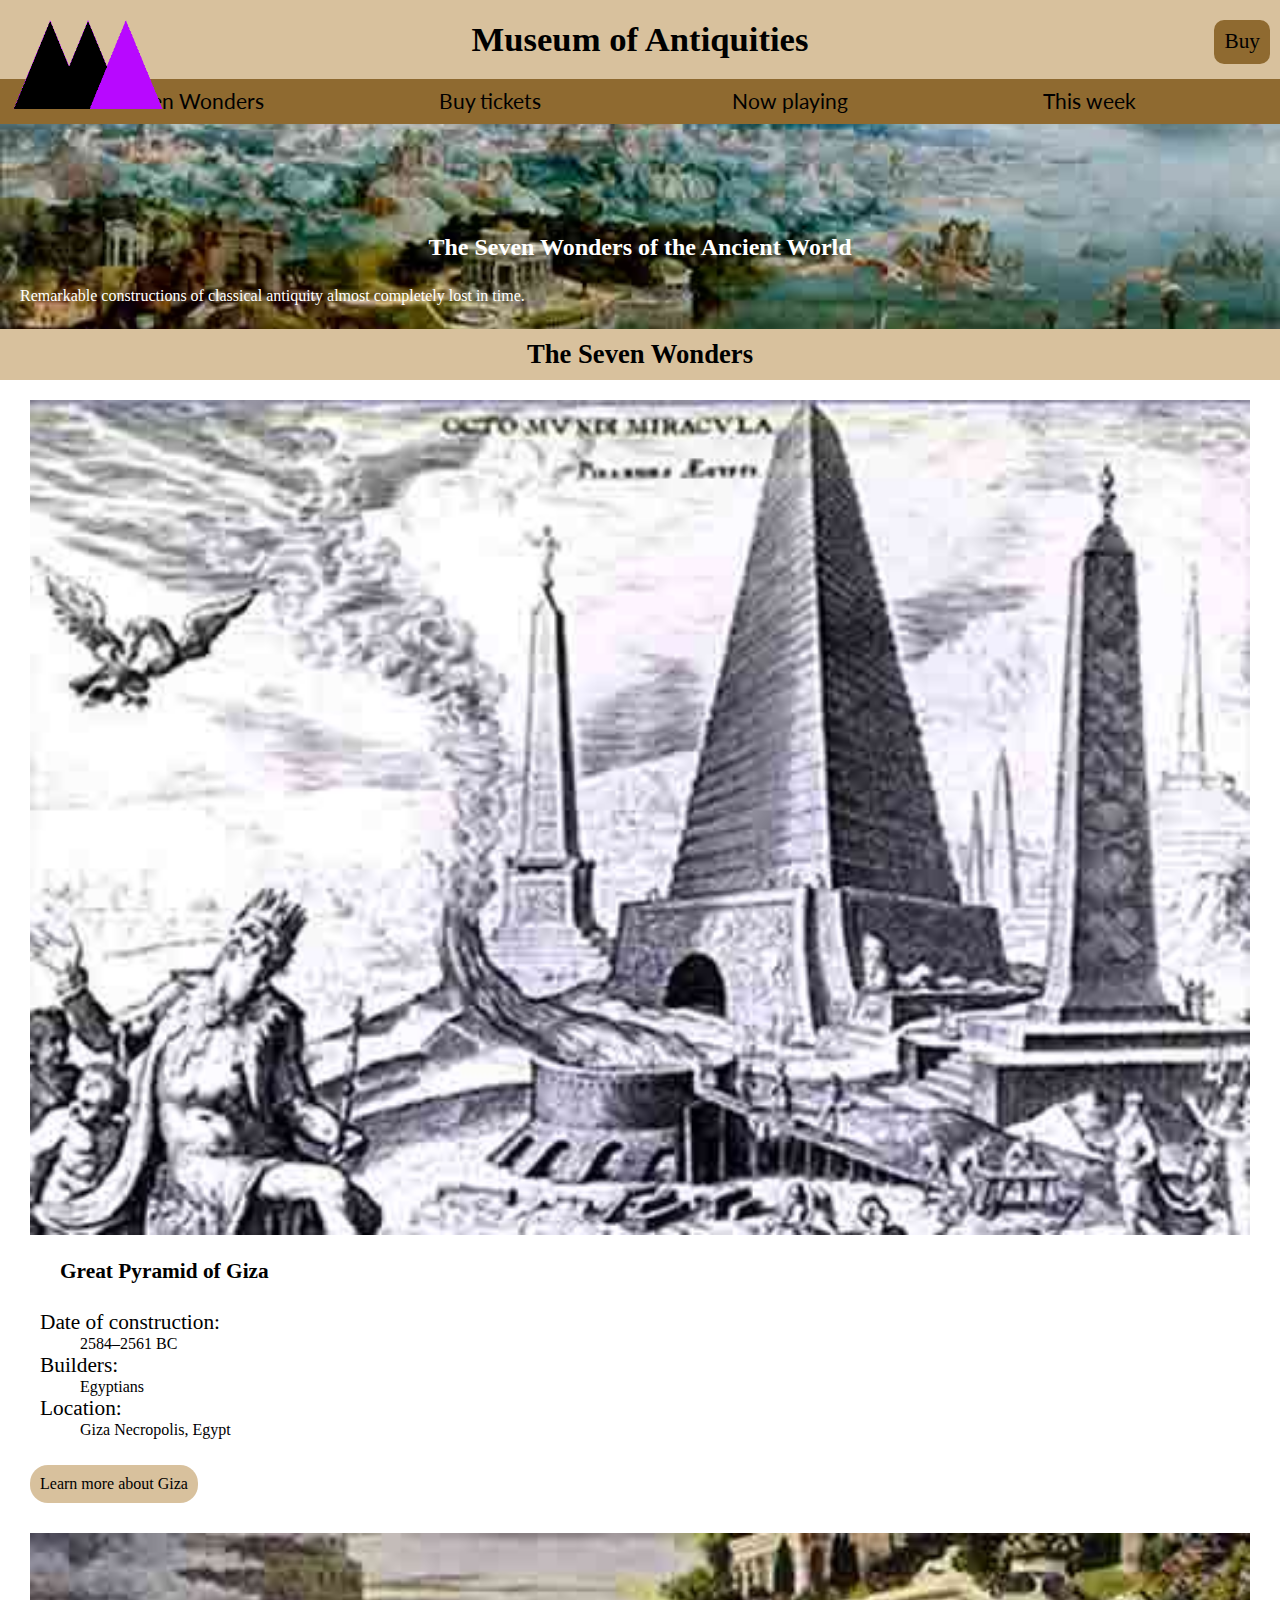
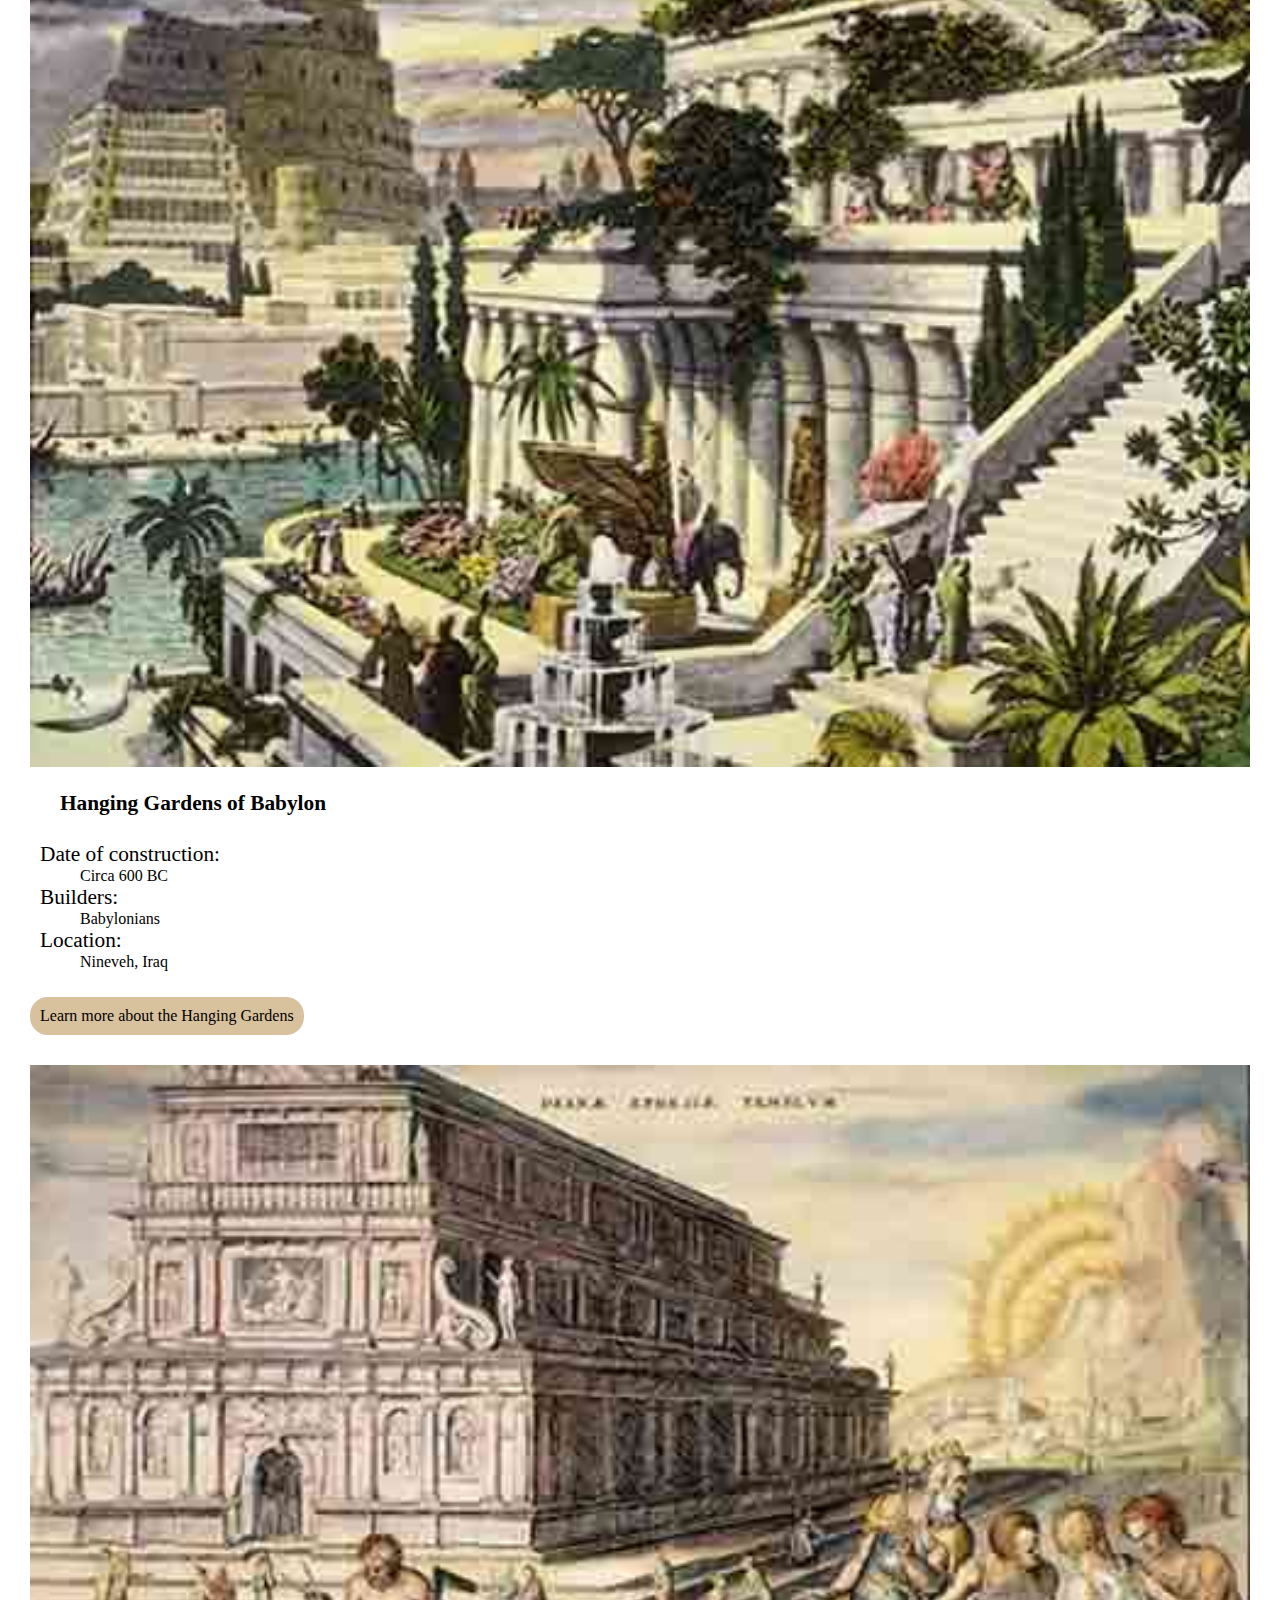
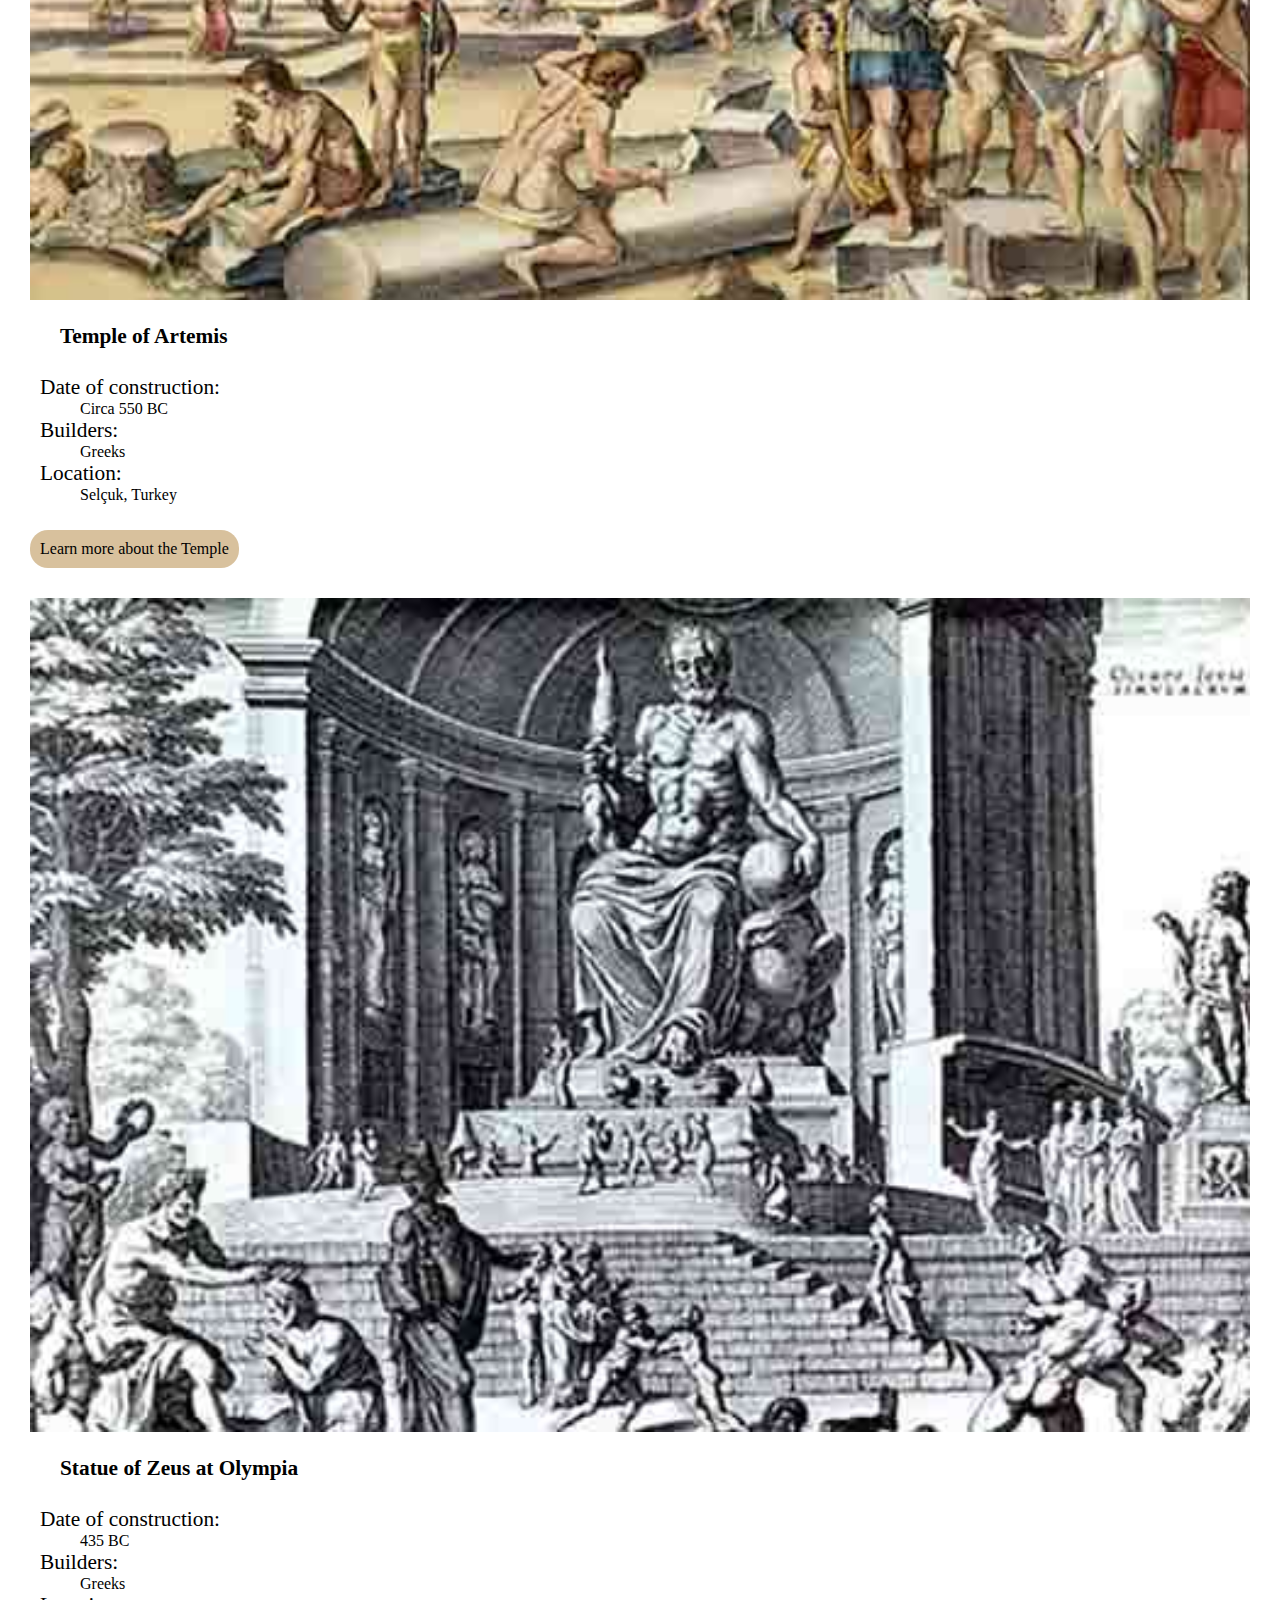
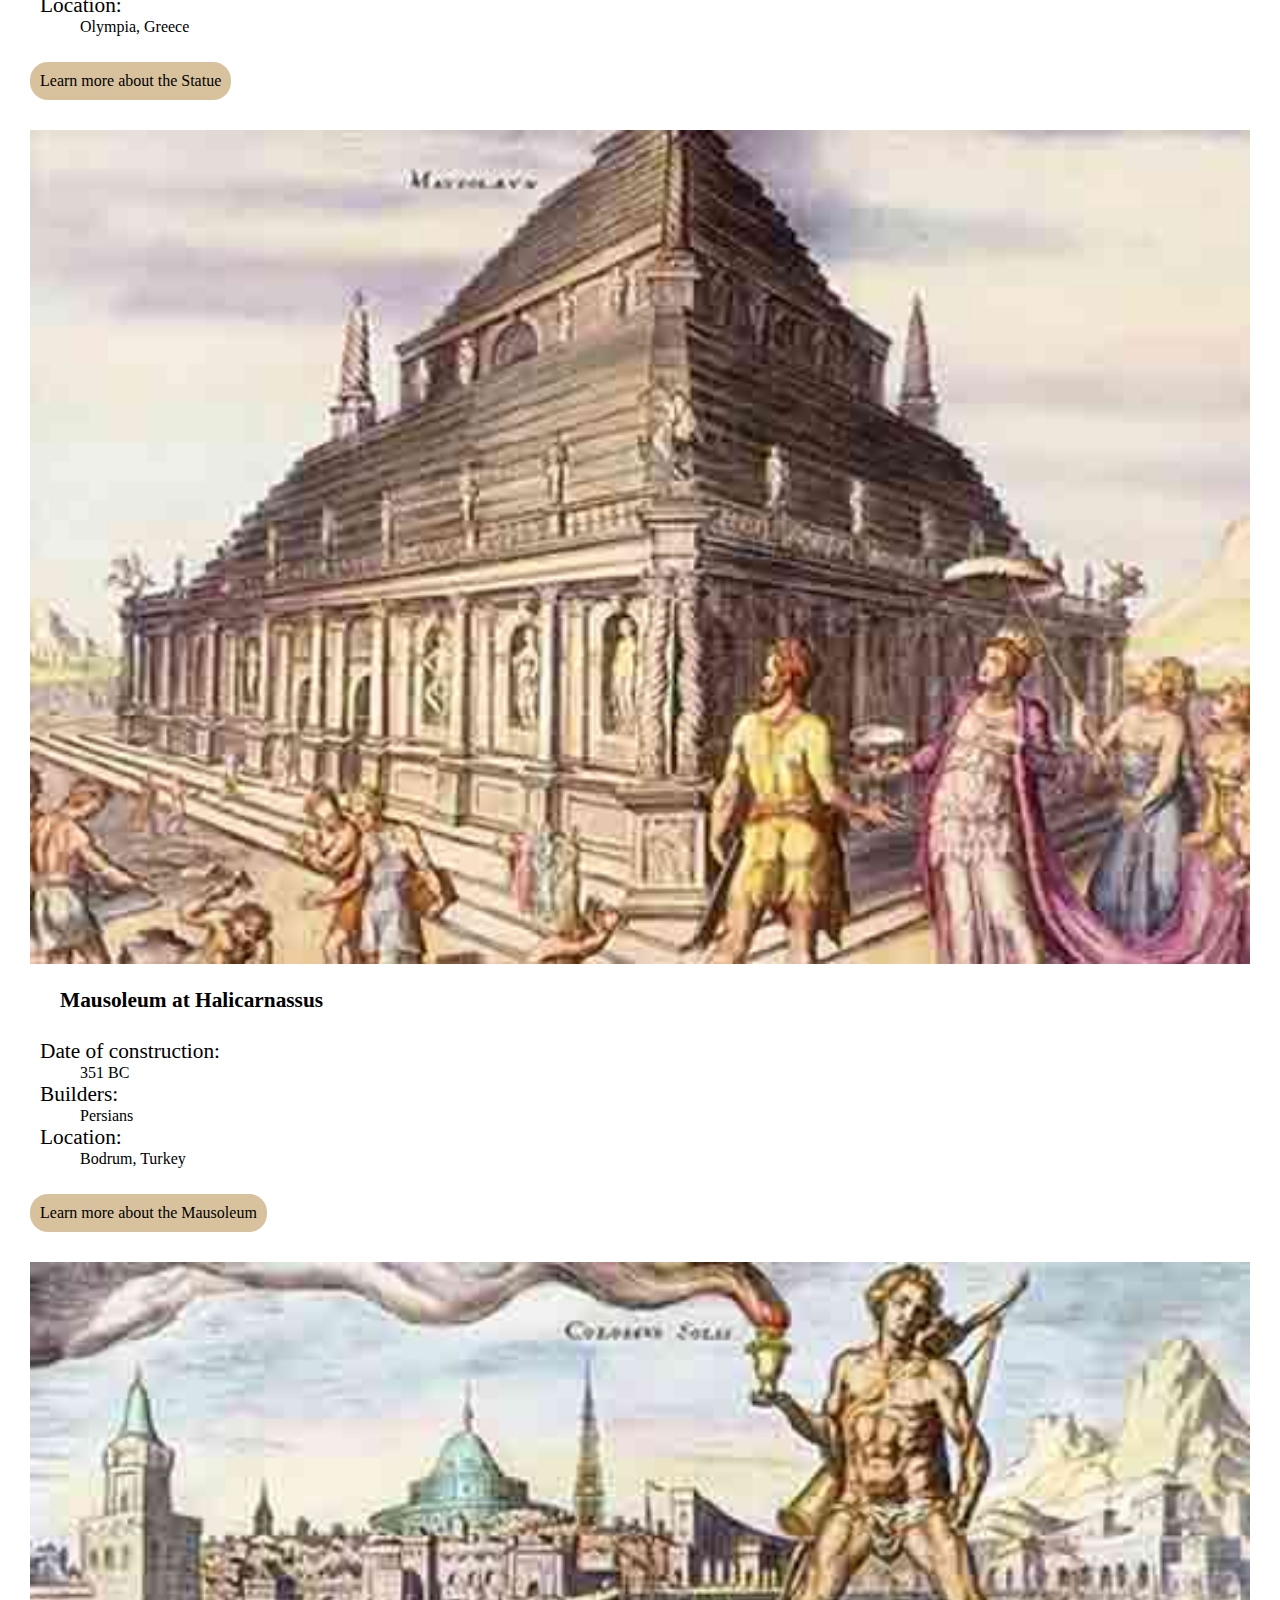
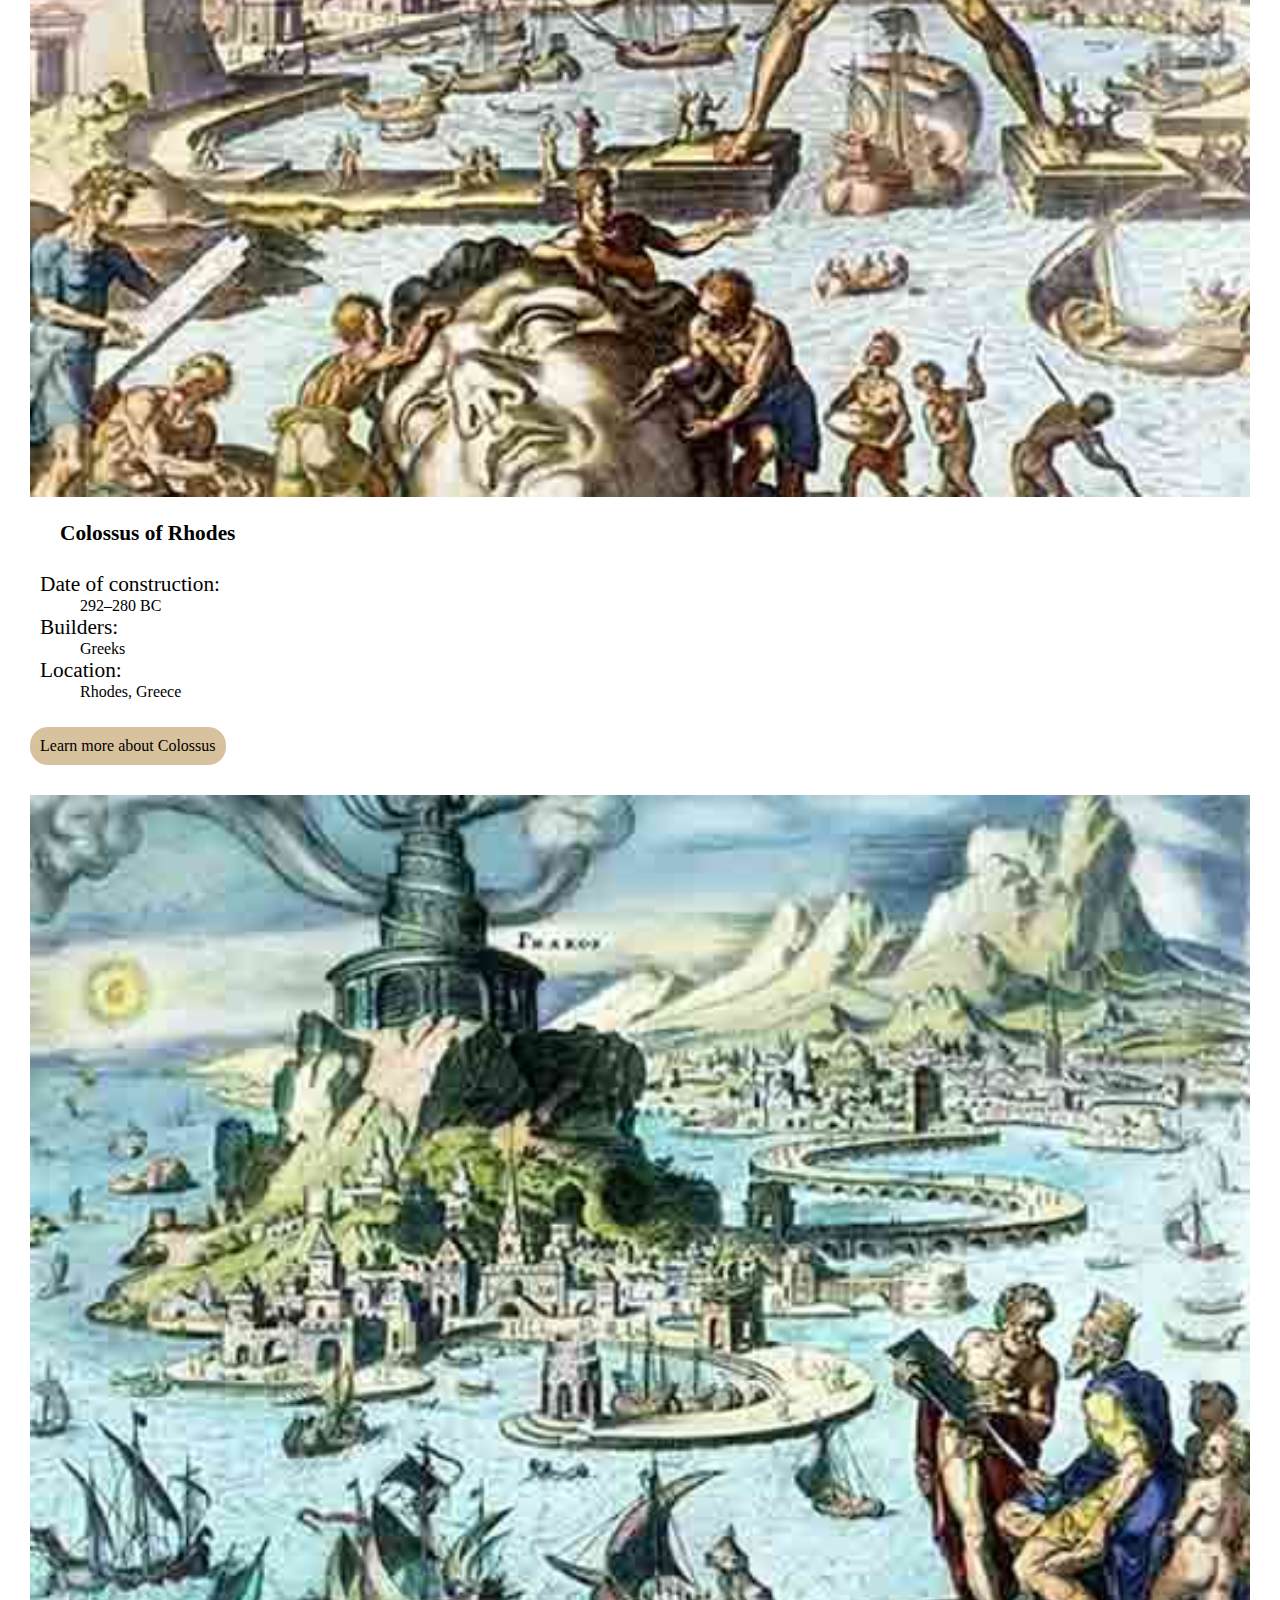
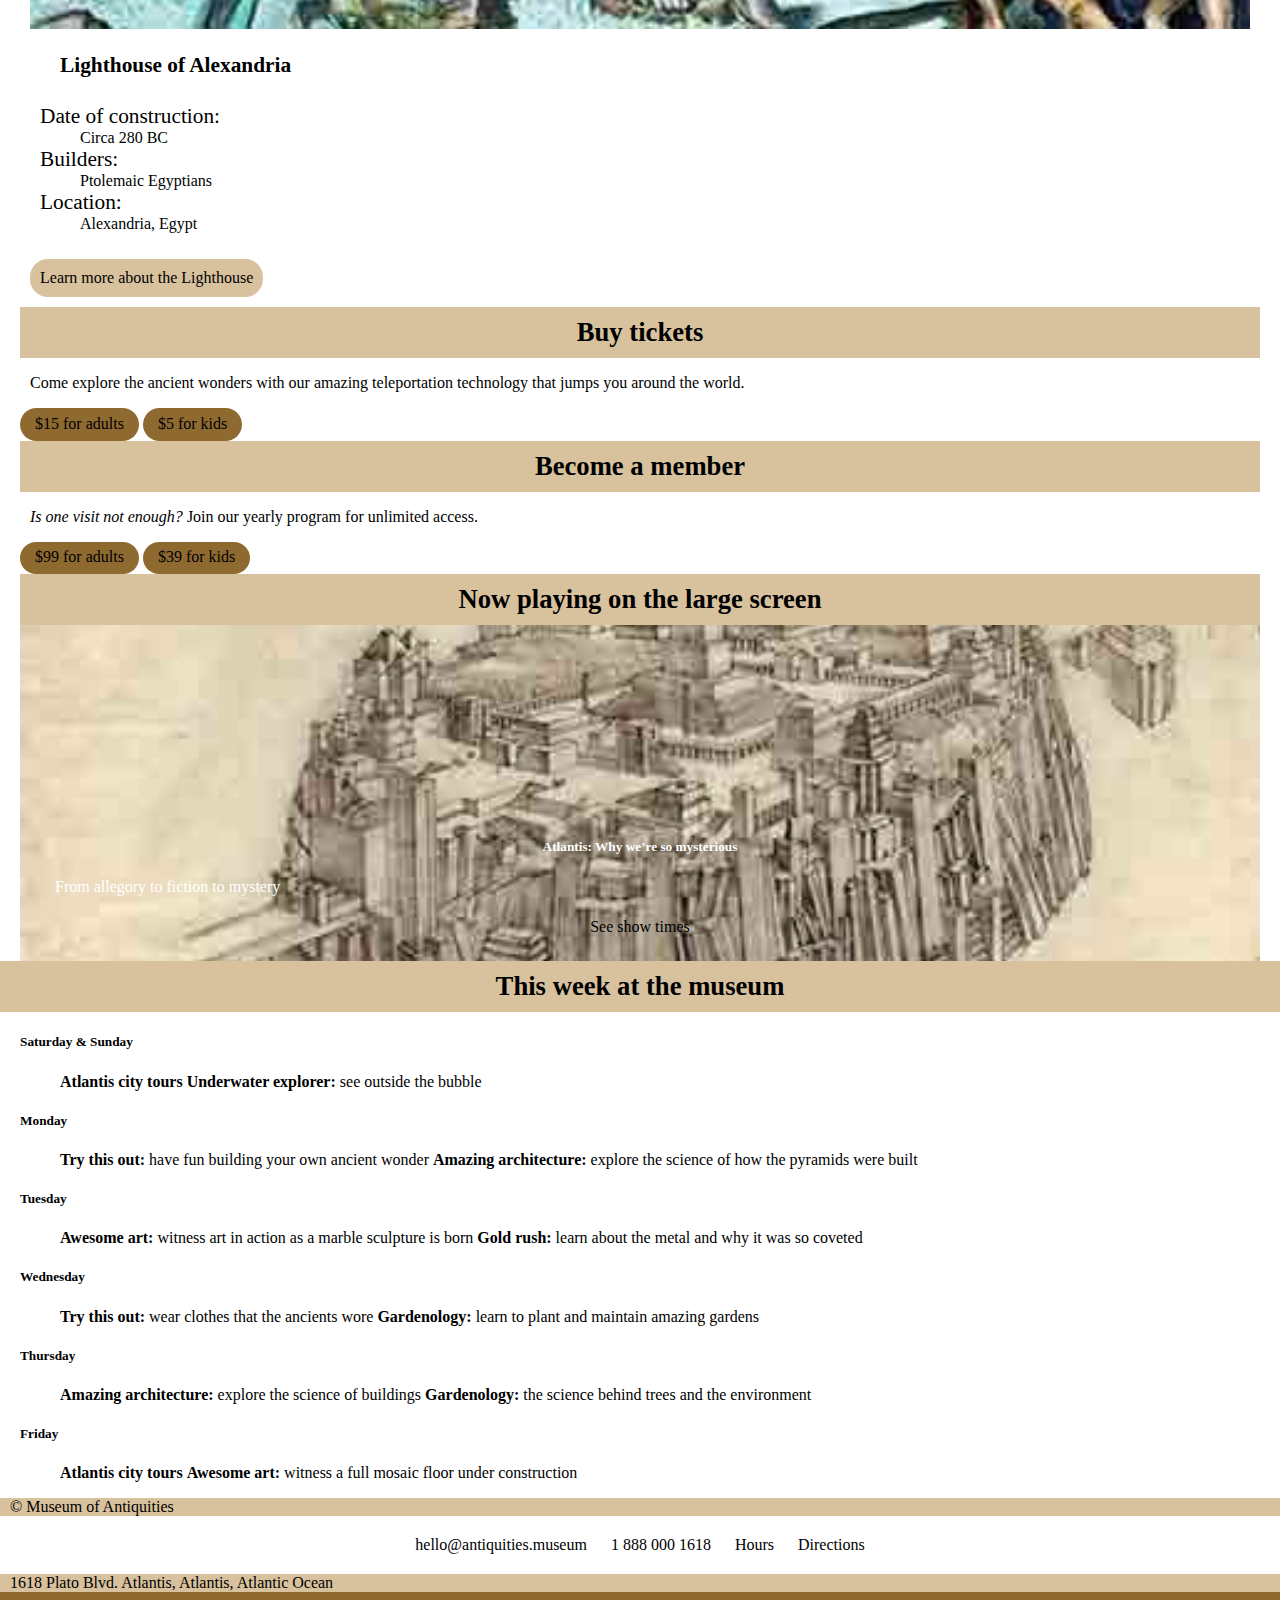
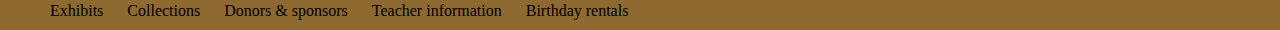
==== commit bdebc069: "class" ====
--- a/index.html
+++ b/index.html
@@ -221,10 +221,10 @@
 <footer>
 	<p>© Museum of Antiquities</p>
 		<ul class="contact">
-			<li><a class="space" href="#email">hello@antiquities.museum</a></li>
-			<li><a href="#number">1 888 000 1618</a></li>
-			<li><a class="space" href="#hours">Hours</a></li>
-			<li><a href="#directions">Directions</a></li>
+			<li><a class="link" href="#email">hello@antiquities.museum</a></li>
+			<li><a class="link" href="#number">1 888 000 1618</a></li>
+			<li><a class="link" href="#hours">Hours</a></li>
+			<li><a class="link" href="#directions">Directions</a></li>
 		</ul>
 
 	<p>1618 Plato Blvd.
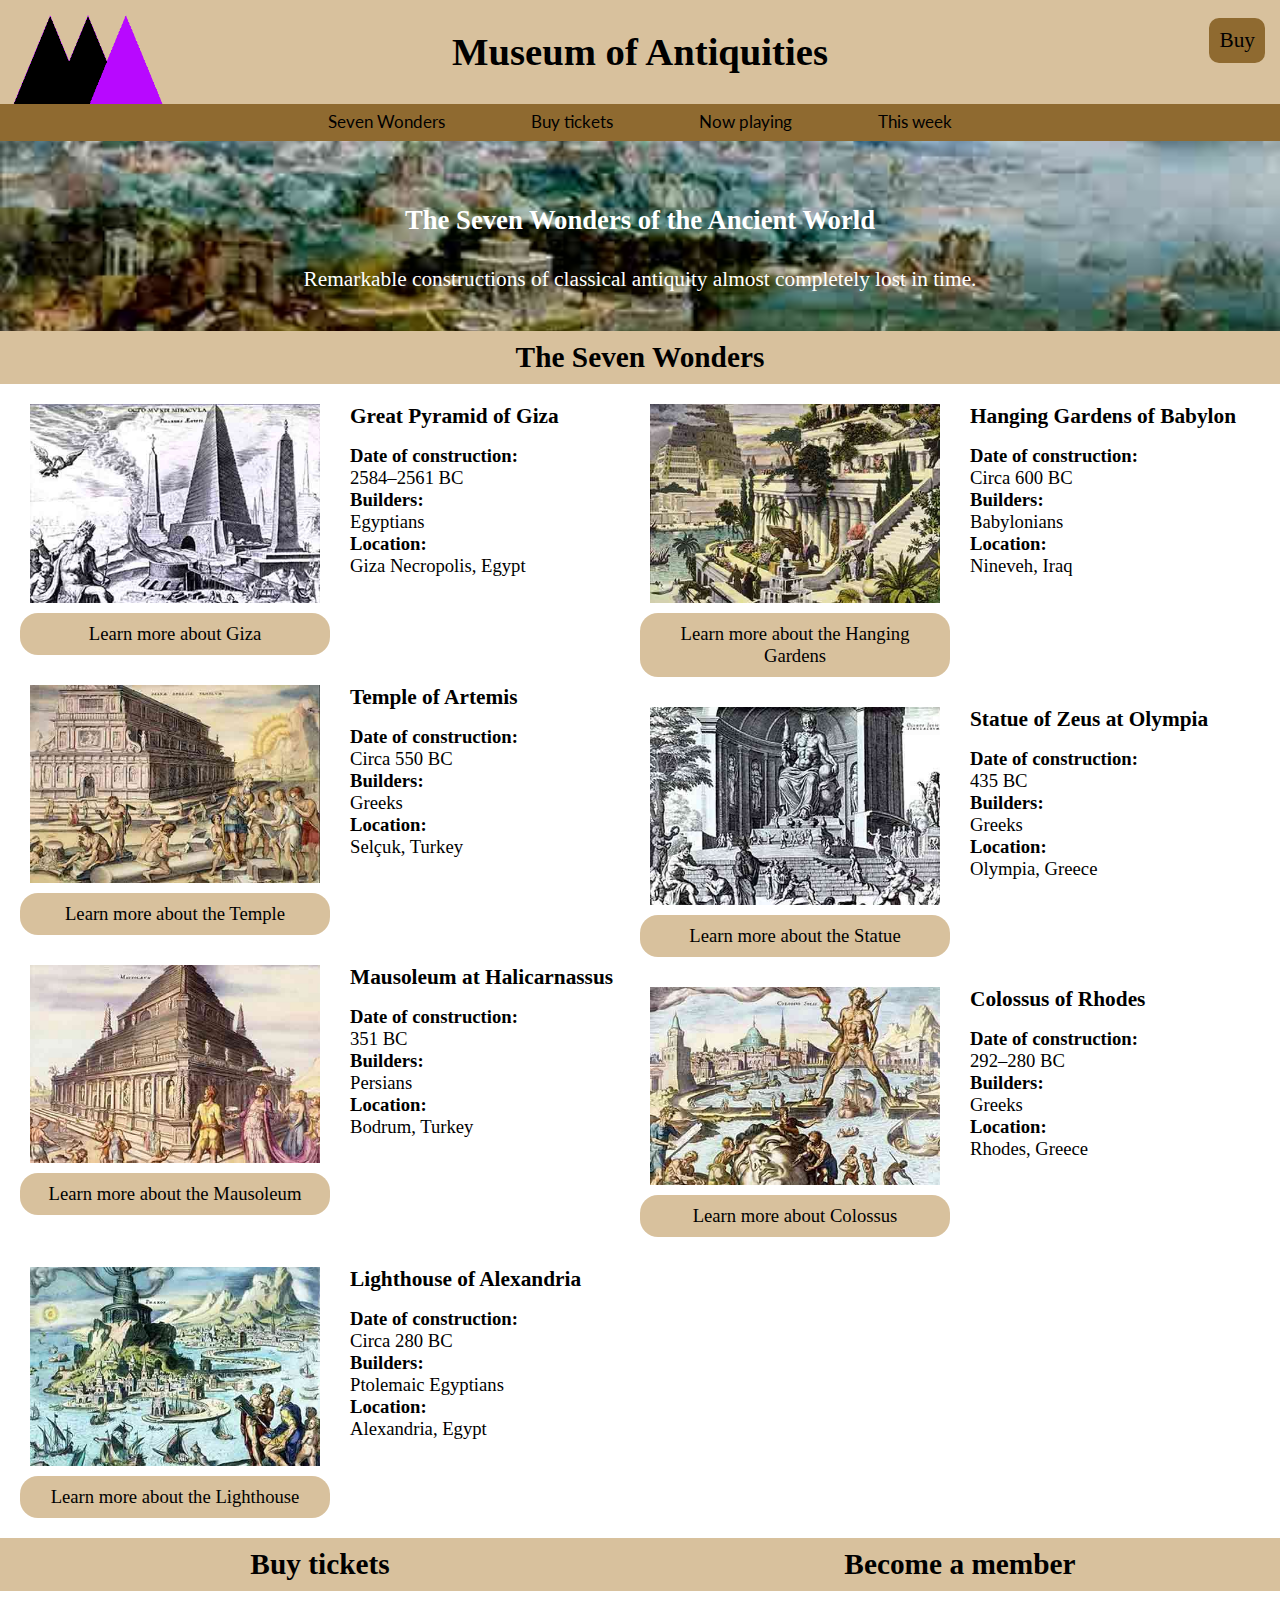
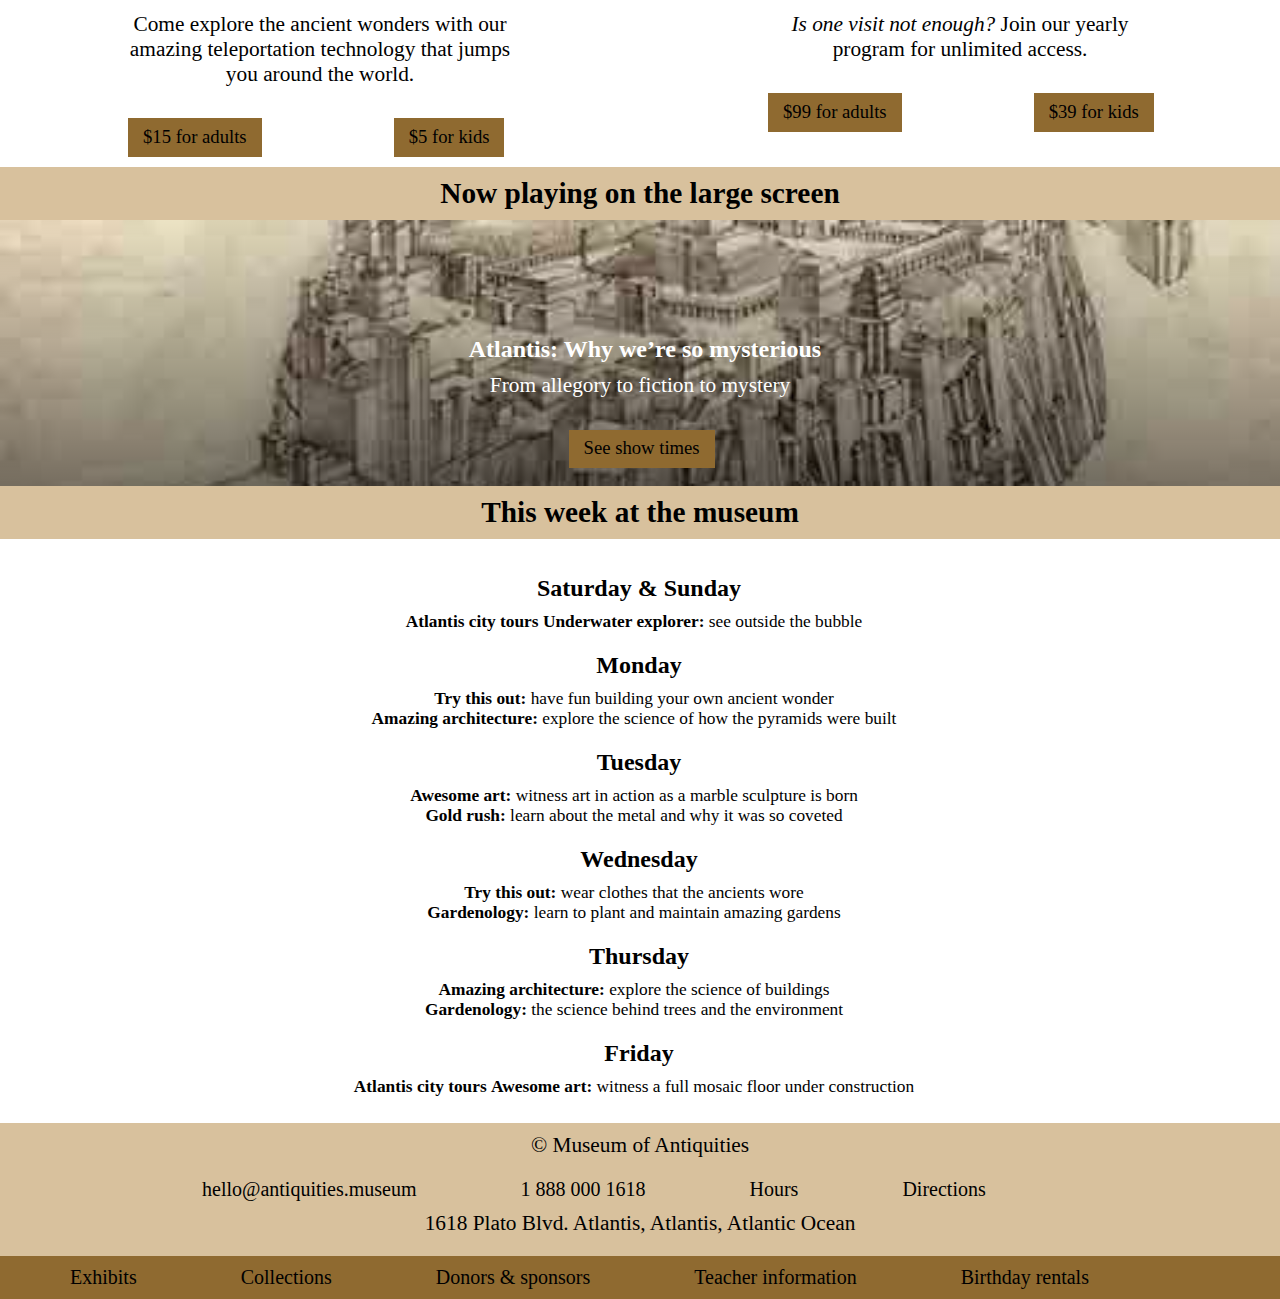
==== commit 0f4a41ac: "for print and large screen" ====
--- a/index.html
+++ b/index.html
@@ -33,9 +33,10 @@
 </figcaption>
 </figure>
 
+
 <h3 id="seven"> The Seven Wonders</h3>
 
-
+<div class="wrappers">
 <div class="left">
 <img class="wonders" src="images/giza.jpg" alt="">
 <h4>Great Pyramid of Giza</h4>
@@ -133,8 +134,9 @@
 
 <a class="button" href="#">Learn more about the Lighthouse</a>
 </div>
-
-<div class="left">
+</div>
+
+<div class="left yup">
 <h3 id="buy">Buy tickets</h3>
 
 <p>Come explore the ancient wonders with our amazing teleportation technology that jumps you around the world.</p>
@@ -143,7 +145,7 @@
 <a class="tickets" href="#money">$5 for kids</a>
 </div>
 
-<div class="right">
+<div class="right sup">
 <h3>Become a member</h3>
 
 <p><em>Is one visit not enough?</em>
@@ -152,9 +154,11 @@
 <a class="tickets" href="#money">$99 for adults</a>
 <a class="tickets" href="#money">$39 for kids</a>
 </div>
+</div>
 
 <div class="middle">
 <h3 id="now">Now playing on the large screen</h3>
+
 
 <figure class="atlantis">
 	<figcaption class="show">
@@ -166,6 +170,7 @@
 </div>
 
 <h3 id="week">This week at the museum</h3>
+<div class="wrappers">
 	<div class="event">
 	<ol>
 		<li>
@@ -217,18 +222,23 @@
 		</li>
 	</ol>
 </div>
+</div>
 
 <footer>
+
+	<div class="print">
 	<p>© Museum of Antiquities</p>
 		<ul class="contact">
 			<li><a class="link" href="#email">hello@antiquities.museum</a></li>
 			<li><a class="link" href="#number">1 888 000 1618</a></li>
-			<li><a class="link" href="#hours">Hours</a></li>
-			<li><a class="link" href="#directions">Directions</a></li>
+			<li><a class="link clear" href="#hours">Hours</a></li>
+			<li><a class="link clear" href="#directions">Directions</a></li>
 		</ul>
 
 	<p>1618 Plato Blvd.
 		Atlantis, Atlantis, Atlantic Ocean</p>
+	</div>
+
 		<ul class="bottom">
 			<li><a class="link" href="#exhibits">Exhibits</a></li>
 			<li><a class="link" href="#collections">Collections</a></li>
--- a/css/main.css
+++ b/css/main.css
@@ -1,5 +1,15 @@
+@-moz-viewport { width: device-width; scale: 1; }
+@-ms-viewport { width: device-width; scale: 1; }
+@-o-viewport { width: device-width; scale: 1; }
+@-webkit-viewport { width: device-width; scale: 1; }
+@viewport { width: device-width; scale: 1; }
+
 html {
-	box-sizing: border-box;
+  box-sizing: border-box;
+  -moz-text-size-adjust: 100%;
+  -ms-text-size-adjust: 100%;
+  -webkit-text-size-adjust: 100%;
+  text-size-adjust: 100%;
 }
 
 *, *::before, *::after {
@@ -10,24 +20,34 @@
 	margin:0;
 }
 
+.wrappers{
+	margin:0;
+}
+
 h1{
 	text-align: center;
-	margin:0;
-	font-size: 26pt;
-	padding-top: 20px;
-	padding-bottom: 20px;
+	margin: 0;
+	font-size: 16pt;
+	padding: 10px 60px 10px 60px;
 	background-color: #d8c19d;
 	font-family:'Gentium Book Basic', serif;
+
 }
 
 .buy{
 	position: absolute;
-	top: 20px;
-	right:10px;
-	font-size: 16pt;
+	top: 18px;
+	right:15px;
+	font-size: 12pt;
 	background-color: #8f6a30;
 	border-radius: 10px;
-	padding-right: 10px;
+	padding:10px;
+}
+
+.logo{
+	position: absolute;
+	top: 20px;
+	width:20%;
 	padding-left: 10px;
 }
 
@@ -37,7 +57,7 @@
 
 nav ol{
 	text-decoration: none;
-	font-size: 16pt;
+	font-size: 14pt;
 	margin: 0;
 	padding: 0;
 	text-align: center;
@@ -45,12 +65,12 @@
 }
 
 nav li{
-	display: inline-block;
-	width: 23%;
+	display: block;
 	margin:0;
 	padding:0px;
 	text-align: center;
 }
+
 .nav a {
 	text-decoration: none;
 	display: block;
@@ -70,26 +90,24 @@
 
 .button{
 	background-color:#d8c19d;
-	display: inline-block;
+	display:block;
+	clear: both;
 	padding: 10px;
 	border-radius: 18px;
 	text-align: center;
 	margin: 10px;
-}
-
-figcaption{
-	margin: 0;
-	padding: 5em 10px 0.5em;
-	color: #fff;
-	font-size: 12pt;
-	text-align: center;
-	position:relative;
-	display: block;
 }
 
 .banner{
 	background: url("../images/maerten.jpg") center center / cover no-repeat;
 	width: 100%;
+	margin: 0;
+	padding: 2em 15px 0.5em;
+	color: #fff;
+	font-size: 12pt;
+	text-align: center;
+	position:relative;
+	display: block;
 }
 
 figure{
@@ -109,7 +127,7 @@
 	margin-bottom: 0;
 	background-color: #d8c19d;
 	margin-top: 0;
-	font-size: 20pt;
+	font-size: 18pt;
 	font-family:'Gentium Book Basic', serif;
 }
 
@@ -119,8 +137,34 @@
 	margin-top: 10px;
 	margin-bottom: 0;
 	padding-top: 0;
-	font-size: 16pt;
-	padding-left: 40px;
+	font-size: 14pt;
+	padding-left: 20px;
+}
+
+h5{
+	text-align: left;
+	padding: 10px;
+	margin-top: 10px;
+	margin-bottom: 0;
+	padding-top: 0;
+	font-size: 14pt;
+	padding-left: 20px;
+}
+
+.left{
+	padding:0;
+}
+
+.right{
+	padding:0;
+}
+
+.middle{
+	padding:0;
+}
+
+.center{
+	padding:0;
 }
 
 .wonders{
@@ -129,51 +173,100 @@
 	padding-top: 20px;
 }
 
+.wonders2{
+	width: 100%;
+	padding: 10px;
+	padding-top: 20px;
+}
+.wonders3{
+	width: 100%;
+	padding: 10px;
+	padding-top: 20px;
+}
+
 div{
 	text-align: left;
 	padding: 20px;
 	padding-top: 0px;
-	padding-bottom: 0px;
+	padding-bottom: 10px;
 	display: block;
+	font-size: 12pt;
+}
+
+.date{
+	float: left;
+	text-align: center;
+}
+
+.builders{
+	float: left;
+	text-align: center;
+}
+
+.location{
+	float: left;
+	text-align: center;
 }
 
 dt{
-	display: inline-block;
-	font-size: 16pt;
+	padding-right: 5px;
+	font-weight: bold;
+}
+
+dd{
+	display: block;
+	margin: 0;
+}
+
+p{
+	padding-left: 20px;
 	padding-right: 20px;
-}
-
-dd{
-
-	display: block;
-}
-
-p{
-	padding-left: 10px;
-	padding-right: 10px;
 	text-align: left;
+	font-size: 16px;
 }
 
 .atlantis{
 	background: url("../images/maroti.jpg") center center / cover no-repeat;
+}
+
+.show{
 	width: 100%;
 	margin: 0;
 	padding: 6em 15px 0.5em;
 	color: #fff;
-	font-size: 14pt;
+	font-size: 12pt;
 	text-align: center;
 	position:relative;
 	display: block;
+	background-image:linear-gradient(to bottom, rgba(0,0,0,0), rgba(0,0,0,0.5));
+
+}
+.movie{
+	text-align: center;
+}
+
+.quote{
+	text-align: center;
 }
 
 .tickets{
-text-align: center;
-display: inline-block;
-padding-left: 15px;
-padding-right: 15px;
-background-color: #8f6a30;
-border-radius: 18px;
-
+	text-align: center;
+	display: inline-block;
+	padding-left: 15px;
+	padding-right: 15px;
+	background-color: #8f6a30;
+	margin-bottom: 10px;
+	margin-left: 2rem;
+}
+
+.times{
+	text-align: center;
+	display: inline-block;
+	padding-left: 15px;
+	padding-right: 15px;
+	background-color: #8f6a30;
+	margin-bottom: 10px;
+	margin-left: 0.2rem;
 }
 
 ol{
@@ -182,11 +275,8 @@
 	padding: 0;
 }
 
-ul li{
+ul{
 	list-style: none;
-	text-align: left;
-	padding: 0;
-	display: inline-block;
 }
 
 .bottom{
@@ -196,11 +286,16 @@
 }
 
 .link{
-	padding: 10px;
+	padding-top: 10px;
 }
 
 li{
 	text-align: left;
+}
+
+ul{
+	padding-left: 20px;
+	padding-right: 20px;
 }
 
 footer p{
@@ -208,10 +303,17 @@
 	margin:0;
 }
 
+footer{
+	background-color: #d8c19d;
+	padding-top: 10px;
+}
+
 .contact{
-	text-align: center;
-	padding:10px;
+	text-align: left;
+	padding-left:20px;
+	padding-right: 20px;
 	margin: 0;
+	display: block;
 }
 
 .space{
@@ -221,9 +323,659 @@
 	display: inline-block;
 }
 
-.logo{
-	position: absolute;
-	top: 20px;
-	width:13%;
-	padding-left: 10px;
-}
+.event{
+	padding: 0;
+}
+
+@media only screen and (min-width: 25em){
+
+	h1{
+		text-align: center;
+		margin: 0;
+		font-size: 18pt;
+		padding: 20px 50px 20px 50px;
+		background-color: #d8c19d;
+		font-family:'Gentium Book Basic', serif;
+	}
+
+	.buy{
+		position: absolute;
+		top: 18px;
+		right:15px;
+		font-size: 12pt;
+		background-color: #8f6a30;
+		border-radius: 10px;
+		padding:10px;
+	}
+
+	.logo{
+		position: absolute;
+		top: 20px;
+		width:15%;
+		padding-left: 10px;
+	}
+
+	.tickets{
+		text-align: center;
+		display: inline-block;
+		padding-left: 15px;
+		padding-right: 15px;
+		background-color: #8f6a30;
+		margin-bottom: 10px;
+		margin-left: 3rem;
+	}
+
+}
+
+@media only screen and (min-width: 32em){
+
+	h1{
+		text-align: center;
+		margin: 0;
+		font-size: 23pt;
+	}
+
+	nav li{
+		display: inline-block;
+		margin:0;
+		padding-left:10px;
+		padding-right: 10px;
+		text-align: center;
+	}
+
+	.date{
+		float: left;
+		text-align: left;
+		padding-right: 10px;
+		width:33.33%;
+		display: inline-block;
+	}
+
+	.builders{
+		float:left;
+		text-align: left;
+		padding-right: 10px;
+		width:33.33%;
+		display: inline-block;
+	}
+
+	.location{
+		float:left;
+		text-align: left;
+		padding-right: 10px;
+		width:33.33%;
+		display: inline-block;
+	}
+
+	.when{
+		clear:both;
+		padding-right: 10px;
+		margin: 0;
+	}
+
+	.who{
+		clear:both;
+		padding-right: 10px;
+		margin: 0;
+	}
+
+	.place{
+		clear:both;
+		padding-right: 10px;
+		margin: 0;
+	}
+
+	dt{
+		padding-right: 5px;
+		font-weight: bold;
+		margin: 0;
+	}
+
+	dd{
+		margin: 0;
+	}
+
+	.tickets{
+		text-align: center;
+		display: inline-block;
+		padding-left: 15px;
+		padding-right: 15px;
+		background-color: #8f6a30;
+		margin-bottom: 10px;
+		margin-left: 5rem;
+	}
+
+	.contact{
+		text-align: left;
+		padding-left:20px;
+		padding-right: 20px;
+		margin: 0;
+		display: block;
+	}
+
+
+	.bottom{
+		background-color: #8f6a30;
+		margin: 0;
+		width: 100%;
+	}
+
+	ul{
+		padding-left: 20px;
+		padding-right: 20px;
+		display: inline-block;
+	}
+
+	li{
+		text-align: left;
+		display: inline-block;
+	}
+
+.link{
+		padding-top: 10px;
+		padding-left: 10px;
+		padding-right: 10px;
+}
+
+	.logo{
+		position: absolute;
+		top: 15px;
+		width:15%;
+		padding-left: 10px;
+	}
+
+}
+
+@media only screen and (min-width: 45em){
+
+	h1{
+		font-size: 26pt;
+	}
+
+	nav ol{
+		font-size: 17pt;
+	}
+
+		nav li{
+		display: inline-block;
+		margin:0;
+		padding-left:20px;
+		padding-right: 30px;
+		text-align: center;
+	}
+
+	p{
+		text-align: center;
+		margin-right: 100px;
+		margin-left: 100px;
+		padding-bottom: 10px;
+	}
+
+	.wonders{
+		width: 50%;
+		padding: 10px;
+		padding-top: 20px;
+		float: left;
+	}
+
+	.button{
+		background-color:#d8c19d;
+		clear: both;
+		padding: 10px;
+		border-radius: 18px;
+		text-align: center;
+		margin: 10px;
+		width: 50%;
+		margin-left: 0px;
+		margin-right: 0px;
+	}
+
+	.link{
+		text-align: center;
+		padding-top: 10px;
+		padding-left: 10px;
+		padding-right: 10px;
+	}
+
+	.info{
+		width: 50%;
+		float: right;
+	}
+
+	h4{
+		font-size: 20px;
+		margin-top: 20px;
+		width: 50%;
+		float: right;
+}
+
+	h5{
+		font-size: 20px;
+		margin-top: 20px;
+		width: 100%;
+		float: right;
+}
+
+	.date{
+		float: left;
+		text-align: left;
+		padding-right: 10px;
+		width:100%;
+		display: inline-block;
+	}
+
+	.builders{
+		float:left;
+		text-align: left;
+		padding-right: 10px;
+		width:100%;
+		display: inline-block;
+	}
+
+	.location{
+		float:left;
+		text-align: left;
+		padding-right: 10px;
+		width:100%;
+		display: inline-block;
+	}
+
+		.tickets{
+		text-align: center;
+		display: inline-block;
+		padding-left: 15px;
+		padding-right: 15px;
+		background-color: #8f6a30;
+		margin-bottom: 10px;
+		margin-left: 10rem;
+	}
+
+	.contact{
+		text-align: left;
+		padding-left:20px;
+		padding-right: 20px;
+		margin-left: 7rem;
+		display: block;
+	}
+
+}
+
+@media only screen and (min-width: 53em){
+
+	.logo{
+		position: absolute;
+		top: 15px;
+		width:13%;
+		padding-left: 10px;
+	}
+
+	.tickets{
+		margin-left: 12.5rem;
+	}
+
+	.contact{
+		text-align: left;
+		padding-left:20px;
+		padding-right: 20px;
+		margin-left: 7rem;
+		display: block;
+	}
+	.bottom{
+		background-color: #8f6a30;
+		margin: 0;
+		width: 100%;
+	}
+
+	.link{
+		padding-top: 10px;
+		font-size: 18px;
+		padding-left: 23px;
+		padding-right: 23px;
+	}
+
+	.event{
+		width: 50%;
+		text-align: center;
+	}
+
+	p{
+		font-size: 17px;
+	}
+
+}
+
+@media only screen and (min-width: 57em){
+
+	.logo{
+		position: absolute;
+		top: 15px;
+		width:15%;
+		padding-left: 10px;
+	}
+
+	h1{
+		font-size: 29pt;
+		padding-top: 30px;
+		padding-bottom: 30px;
+	}
+
+	.buy{
+		position: absolute;
+		top: 18px;
+		right:15px;
+		font-size: 16pt;
+		background-color: #8f6a30;
+		border-radius: 10px;
+		padding:10px;
+	}
+
+	nav li{
+		display: inline-block;
+		margin:0;
+		padding-left:40px;
+		padding-right: 40px;
+		text-align: center;
+	}
+			.tickets{
+		margin-left: 14.5rem;
+	}
+
+}
+
+@media only screen and (min-width: 63em){
+
+	.wonders{
+		width: 50%;
+		padding: 10px;
+		padding-top: 20px;
+		float: left;
+	}
+
+	.logo{
+		position: absolute;
+		top: 15px;
+		width:13%;
+		padding-left: 10px;
+	}
+
+	.right{
+		float: right;
+		width: 50%;
+		padding-left: 0;
+		padding-right: 0;
+	}
+
+	.left{
+		float: left;
+		width: 50%;
+		padding-right: 0;
+		padding-left: 0;
+	}
+
+	.center{
+		width: 50%;
+		text-align: center;
+		clear: both;
+	}
+
+	.info{
+		float:left;
+		padding-bottom: 0;
+	}
+
+	h4{
+		padding-bottom: 0;
+	}
+
+	.middle{
+		clear: both;
+		padding:0;
+		font-size: 14pt;
+	}
+
+	.tickets{
+		margin-left: 5rem;
+		font-size: 14pt;
+	}
+
+	.link{
+		padding-top: 10px;
+		font-size: 20px;
+		padding-left: 50px;
+		padding-right: 50px;
+	}
+
+	li{
+		text-align: center;
+		font-size: 13pt;
+	}
+
+	h5{
+		text-align: center;
+	}
+
+	p{
+		font-size: 16pt;
+	}
+
+	h2{
+		font-size: 20pt;
+	}
+
+	h3{
+		font-size: 22pt;
+	}
+
+	h4{
+		font-size: 16pt;
+	}
+
+	h5{
+		font-size: 18pt;
+	}
+
+	dd{
+		font-size: 14pt;
+	}
+
+	dt{
+		font-size: 14pt;
+	}
+
+	.button{
+		font-size: 14pt;
+	}
+
+	.times{
+		font-size: 14pt;
+	}
+
+	.event{
+		margin-left: 19em;
+	}
+
+
+}
+
+@media only screen and (min-width: 74em){
+
+	.tickets{
+		margin-left: 8rem;
+	}
+
+}
+
+@media only screen and (min-width: 90em){
+	.logo{
+		width: 10%;
+	}
+	.wrappers{
+		max-width: 74em;
+		margin:0 auto
+}
+
+}
+
+
+@media print{
+
+.buy{
+	display: none;
+}
+
+nav{
+	display: none;
+}
+	.wonders{
+		width: 50%;
+		padding: 10px;
+		padding-top: 20px;
+		float: left;
+	}
+
+	.logo{
+		position: absolute;
+		top: 15px;
+		width:13%;
+		padding-left: 10px;
+	}
+
+	.right{
+		float: right;
+		width: 50%;
+		padding-left: 0;
+		padding-right: 0;
+		clear:right;
+	}
+
+	.left{
+		float: left;
+		width: 50%;
+		padding-right: 0;
+		padding-left: 0;
+	}
+
+	.center{
+		width: 50%;
+	}
+
+	.info{
+		float:left;
+		padding-bottom: 0;
+	}
+
+	h4{
+		padding-bottom: 0;
+	}
+
+	.middle{
+		clear: both;
+		padding:0;
+		font-size: 14pt;
+	}
+
+	.tickets{
+		margin-left: 5rem;
+		font-size: 14pt;
+	}
+
+	.link{
+		padding-top: 10px;
+		font-size: 20px;
+		padding-left: 50px;
+		padding-right: 50px;
+	}
+
+	li{
+		text-align: center;
+		font-size: 13pt;
+	}
+
+	h5{
+		text-align: center;
+	}
+
+	p{
+		font-size: 12pt;
+		text-align: center;
+		padding-left: 40px;
+		padding-right: 40px;
+		color:#000;
+		padding-top: 0;
+	}
+
+	h1{
+		font-size: 22pt;
+		padding-bottom: 0;
+		margin-bottom: 0;
+	}
+
+	h2{
+		font-size: 18pt;
+		color:#000;
+	}
+
+	h3{
+		font-size: 20pt;
+		padding-top: 0;
+	}
+
+	h4{
+		font-size: 16pt;
+	}
+
+	dd{
+		font-size: 14pt;
+	}
+
+	dt{
+		font-size: 14pt;
+	}
+
+	.button{
+		display: none;
+	}
+
+	.times{
+		display: none;
+	}
+
+	.event{
+		text-align: center;
+	}
+
+	.movie{
+		color: #000;
+		padding: 0;
+	}
+
+	.show{
+		padding: 0;
+	}
+
+	.bottom{
+	display: none;
+}
+
+.atlantis{
+	margin: 0;
+	padding: 0;
+}
+
+.yup{
+	display: inline-block;
+	float: left;
+	clear: left;
+	width: 50%;
+}
+.sup{
+	display: inline-block;
+	float: right;
+	clear: right;
+	width: 50%;
+}
+
+.clear{
+	display: none;
+}
+}
